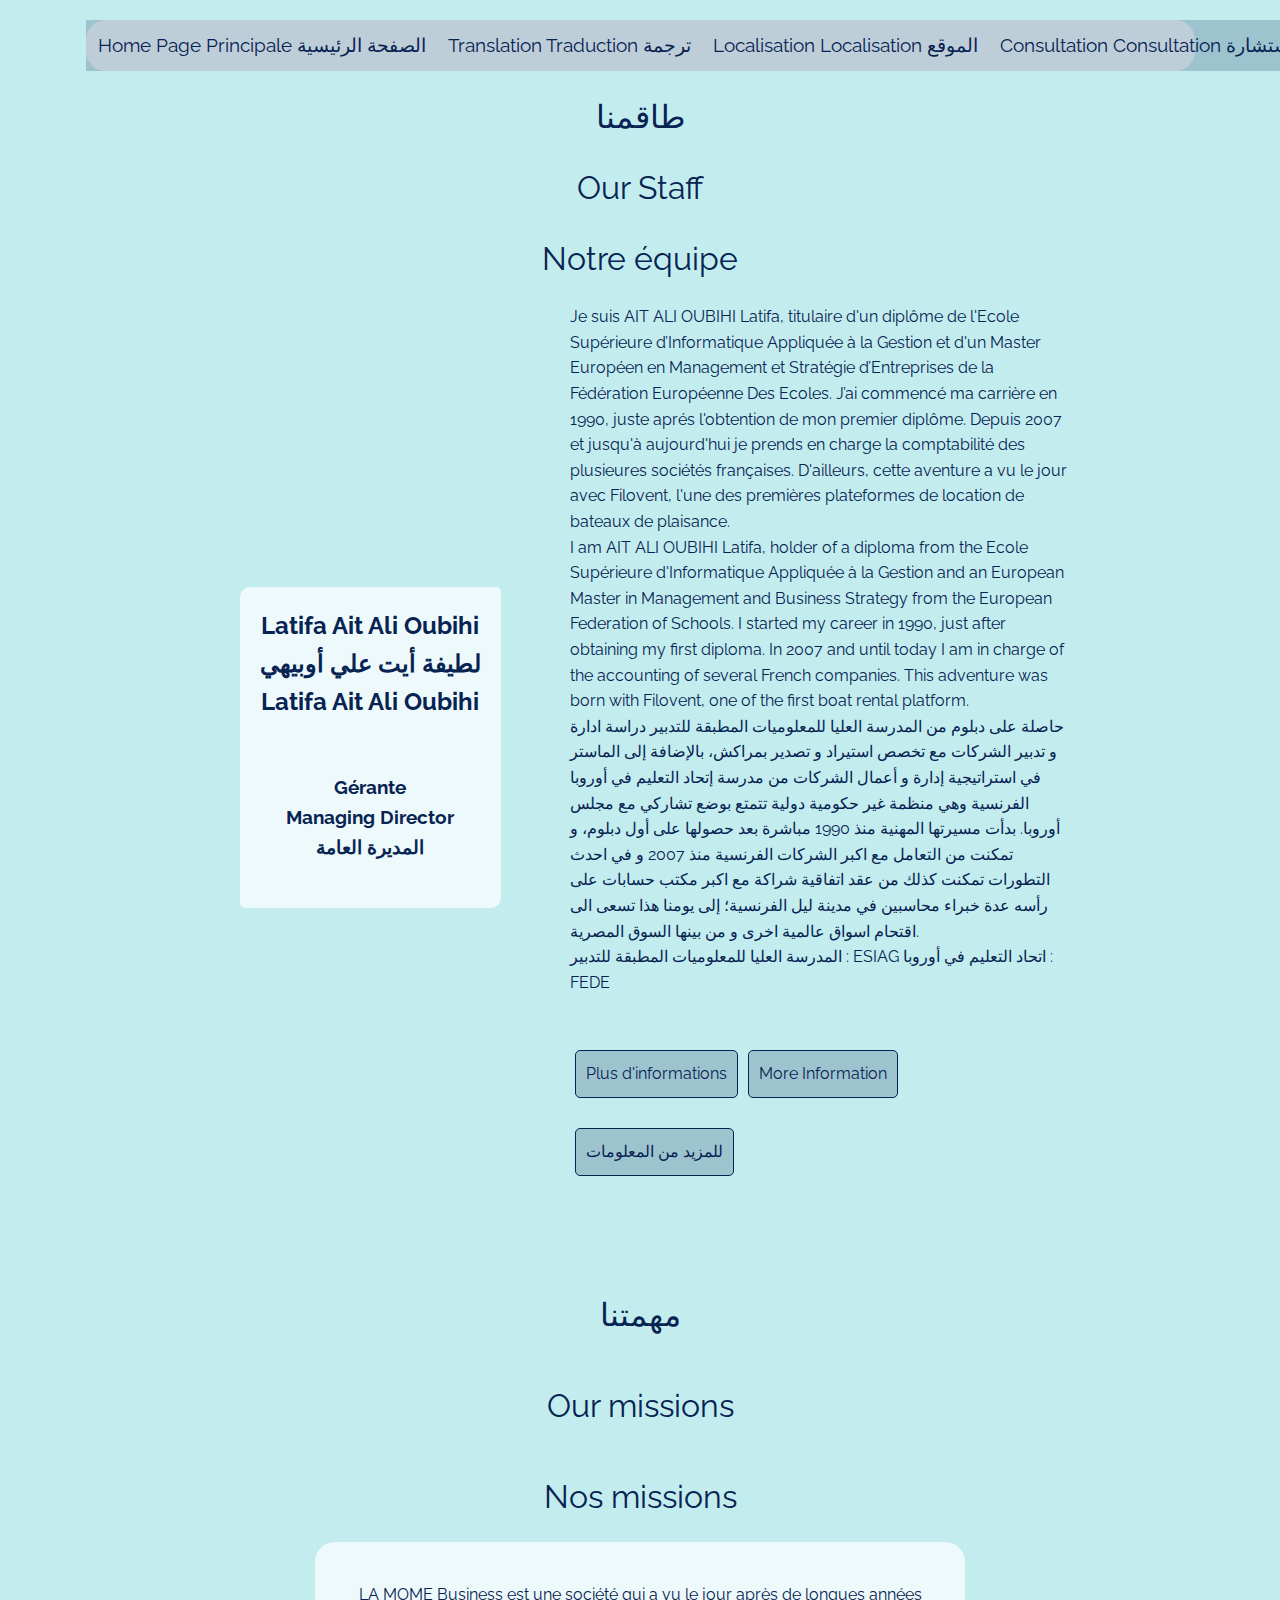
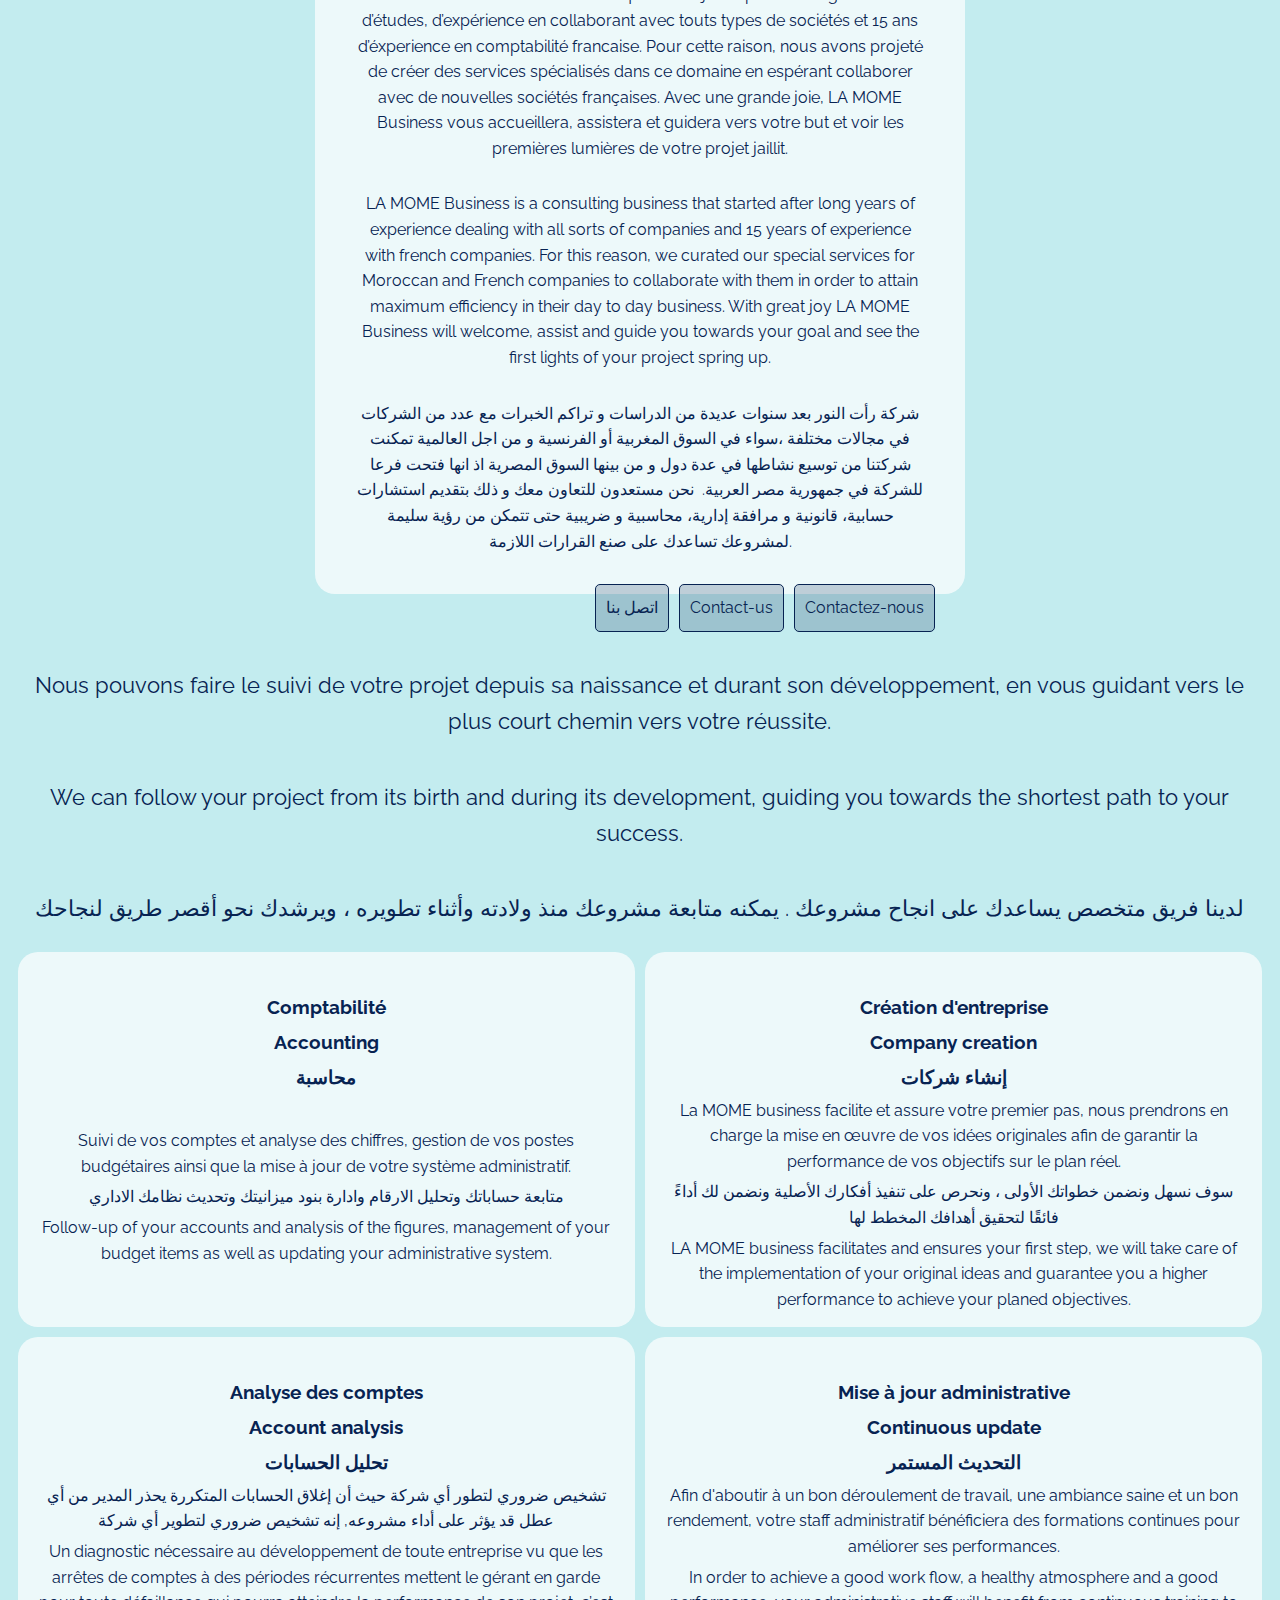
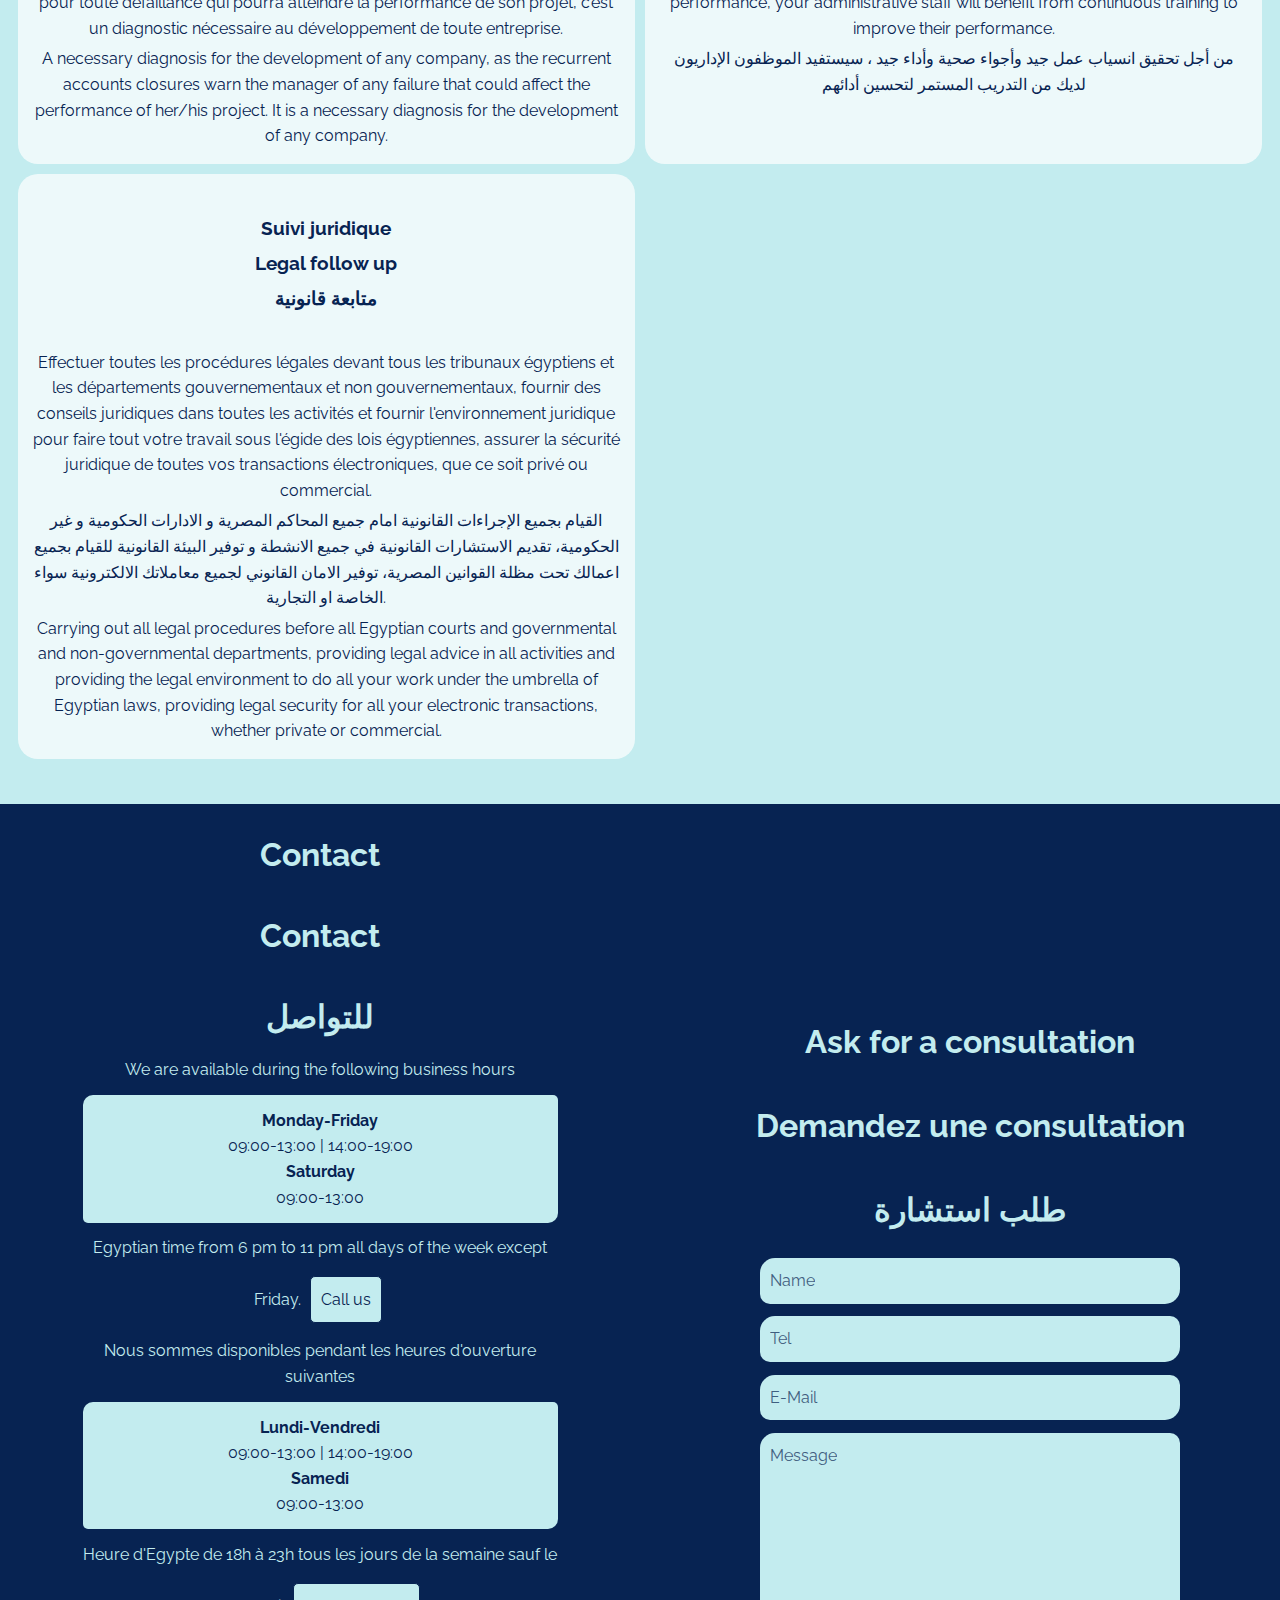
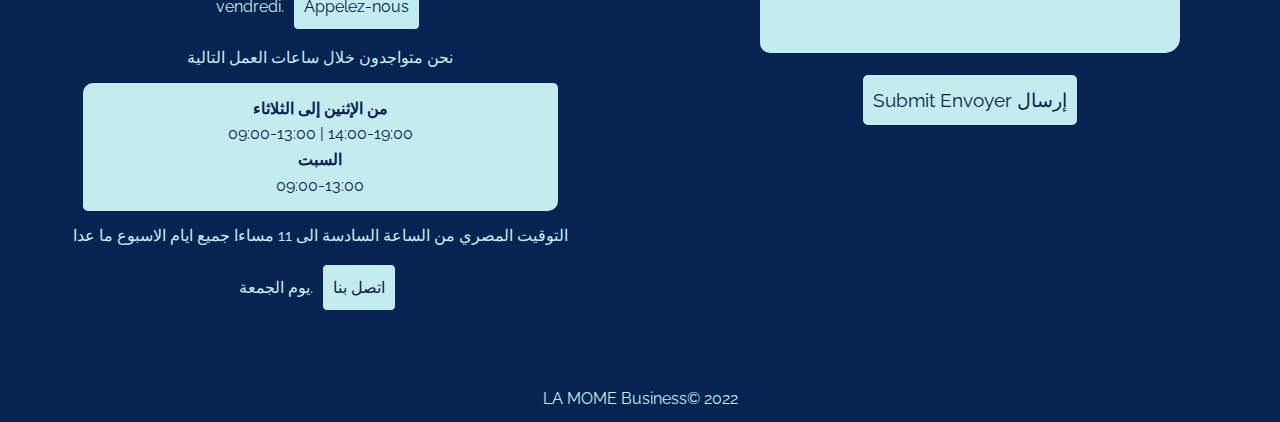
==== about.html @ 8762bce3 "Change about section for arabic content" ====
<!DOCTYPE html>
<html lang="fr">
<head>
	<meta charset="UTF-8">
	<meta name="viewport" content="width=device-width, initial-scale=1.0">
  	<meta name="description" content="Website of an entreprise et Comptabilité France er Maroc">
  	<meta name="keywords" content="Comptabilté, création, entreprise, administrative, AIT ALI OUBIHI Latifa, 
				       Création de société, Changement des statuts, Dissolution et Liquidation, Comptabilité Maroc, 
				       Comptabilité France, Fudiciére Marrakech, La Mome Business, La Mome business Marrakech, 
				       Business Marrakech, Fudiciere marrakech, Comptabilité Marrakech, Comptabilité Marocaine, 
				       Comptabilité Maroc, Comptabilité Française, Managment, Conseil des sociétés marocaines, 
				       Conseil des société française, administratif, comptabilité, création sociéte, Fisc Marocain, 
				       Fisc français, Fiscalité, Conseil de fisc, bookkeeping">
  	<meta name="author" content="Mohamed Ghazal">
	<meta name="robots" content="index, follow"/>
	<link rel="stylesheet" href="./styles/stylesheet.css">
	<link rel="stylesheet" 
	      href="https://cdnjs.cloudflare.com/ajax/libs/font-awesome/5.15.3/css/all.min.css" 
	      integrity="sha512-iBBXm8fW90+nuLcSKlbmrPcLa0OT92xO1BIsZ+ywDWZCvqsWgccV3gFoRBv0z+8dLJgyAHIhR35VZc2oM/gI1w==" 
	      crossorigin="anonymous" 
	      referrerpolicy="no-referrer" />
	<title>LA MOME Business-About us</title>
	<link rel="shortcut icon" href="./img/logo.png" />
</head>
<body onload="myFunction()" style="margin:0;">
	<header>
		<img src="./img/lamome.svg" alt="complete-logo" class="complete-logo">
		<img src="./img/hambuger.svg" alt="Menu" class="hamburger-menu">
		<div class="side-nav-panel">
			<a role="button" href="./index.html" title="Page principale" class="add-language-suffix">
				<span class="eng-content">
					<i class="fa fa-home"></i>
					Home
				</span>
				<span class="fr-content">
					<i class="fa fa-home"></i>
					Page Principale
				</span>
				<span class="ar-content">
					الصفحة الرئيسية 
					<i class="fa fa-home"></i>
				</span>
			</a>
			<a href="#form" title="Consultation">
				<span class="eng-content">
					<i class="fas fa-id-card"></i>
					Consultation
				</span>
				<span class="fr-content">
					<i class="fas fa-id-card"></i>
					Consultation
				</span>
				<span class="ar-content">
					إستشارة
					<i class="fas fa-id-card"></i>
				</span>
			</a>
			<a href="./about.html" title="Services" class="add-language-suffix">
				<span class="eng-content">
					<i class="fab fa-buffer"></i>
					Services
				</span>
				<span class="fr-content">
					<i class="fab fa-buffer"></i>
					Services
				</span>
				<span class="ar-content">
					الخدمات 
					<i class="fab fa-buffer"></i>
				</span>
			</a>
			<a href="https://goo.gl/maps/i8dLcPkLAFuS98Vn6" title="Localisation">
				<span class="eng-content">
					<i class="fas fa-map-marked-alt"></i>
					Localisation
				</span>
				<span class="fr-content">
					<i class="fas fa-map-marked-alt"></i>
					Localisation
				</span>
				<span class="ar-content">
					الموقع 
					<i class="fas fa-map-marked-alt"></i>
				</span>
			</a>
			<div class="social-nav">
				<a href="#" class="social" title="linkedin-page"><i class="fab fa-linkedin"></i></a>
				<a href="mailto:infos@lamome.business" title="email" class="social"><i class="far fa-envelope"></i></a>
				<a class="language-link-small active" href="#fr-content" title="Français">
					<img src="./img/france.svg" alt="fr" class="language-img">
				</a>
				<a class="language-link-small" href="#eng-content" title="English">
					<img src="./img/united-kingdom.svg" alt="en" class="language-img">
				</a>
				<a class="language-link-small" href="#ar-content" title="عربية">
					<img src="./img/morocco.svg" alt="ar" class="language-img">
				</a>
			</div>
		</div>
		<div class="extensive-nav">
			<a href="./index.html" title="Page principale" class="add-language-suffix">
				<span class="eng-content">
					Home
					<i class="fa fa-home"></i>
				</span>
				<span class="fr-content">
					Page Principale
					<i class="fa fa-home"></i>
				</span>
				<span class="ar-content">
					الصفحة الرئيسية 
					<i class="fa fa-home"></i>
				</span>
			</a>
			<div class="languages-menu">
				<button class="submenu-button-languages">
				<span class="eng-content">
					Translation
				</span>
				<span class="fr-content">
					Traduction
				</span>
				<span class="ar-content">
					ترجمة
				</span>
					<i class="fa fa-caret-down"></i>
				</button>
				<div class="submenu-content-languages fade">
					<button class="language-link active" href="#fr-content" title="Français">
						Français
					</button>
					<button class="language-link" href="#eng-content" title="English">
						English
					</button>
					<button class="language-link" href="#ar-content" title="عربية">
						عربى
					</button>
				</div>
			</div>
			<a href="https://goo.gl/maps/i8dLcPkLAFuS98Vn6" title="Localisation">
				<span class="eng-content">
					Localisation
					<i class="fas fa-map-marked-alt"></i>
				</span>
				<span class="fr-content">
					Localisation
					<i class="fas fa-map-marked-alt"></i>
				</span>
				<span class="ar-content">
					الموقع 
					<i class="fas fa-map-marked-alt"></i>
				</span>
			</a>
			<a href="#form" title="Consultation">
				<span class="eng-content">
					Consultation
					<i class="fas fa-id-card"></i>
				</span>
				<span class="fr-content">
					Consultation
					<i class="fas fa-id-card"></i>
				</span>
				<span class="ar-content">
					إستشارة
					<i class="fas fa-id-card"></i>
				</span>
			</a>
			<a href="./about.html" title="Services" class="add-language-suffix">
				<span class="eng-content">
					Services
					<i class="fab fa-buffer"></i>
				</span>
				<span class="fr-content">
					Services
					<i class="fab fa-buffer"></i>
				</span>
				<span class="ar-content">
					الخدمات 
					<i class="fab fa-buffer"></i>
				</span>
			</a>
		</div>
	</header>
	<main>
		<section id="owner">
			<div class="owner-heading ar-content-block">طاقمنا</div>
			<div class="owner-heading eng-content-block">Our Staff</div>
			<div class="owner-heading fr-content-block">Notre équipe</div>
			<div class="owner">
				<div class="presentation">
					<h2 class="fr-content">Latifa Ait Ali Oubihi</h2>
					<h2 class="ar-content">لطيفة أيت علي أوبيهي</h2>
					<h2 class="eng-content">Latifa Ait Ali Oubihi</h2><br>
					<img src="./img/latifa.webp" alt="" style="width: 150px;" class="m-1"><br>
					<h3 class="fr-content">Gérante</h3>
					<h3 class="eng-content">Managing Director</h3>
					<h3 class="ar-content">المديرة العامة</h3><br>
				</div>
				<div class="presentation-text">
					<p class="fr-content">Je suis AIT ALI OUBIHI Latifa, titulaire d'un diplôme de l'Ecole Supérieure d’Informatique Appliquée à la Gestion et d'un Master Européen en Management et Stratégie d’Entreprises de la Fédération Européenne Des Ecoles. J’ai commencé ma carrière en 1990, juste aprés l'obtention de mon premier diplôme. Depuis 2007 et jusqu'à aujourd'hui je prends en charge la comptabilité des plusieures sociétés françaises. D'ailleurs, cette aventure a vu le jour avec Filovent, l'une des premières plateformes de location de bateaux de plaisance.</p>
					<p class="eng-content">I am AIT ALI OUBIHI Latifa, holder of a diploma from the Ecole Supérieure d'Informatique Appliquée à la Gestion and an European Master in Management and Business Strategy from the European Federation of Schools. I started my career in 1990, just after obtaining my first diploma. In 2007 and until today I am in charge of the accounting of several French companies. This adventure was born with Filovent, one of the first boat rental platform.</p>
					<p class="ar-content">حاصلة على دبلوم من المدرسة العليا للمعلوميات المطبقة للتدبير دراسة ادارة و تدبير الشركات مع تخصص استيراد و تصدير بمراكش،  بالإضافة إلى الماستر في استراتيجية إدارة و أعمال الشركات من مدرسة  إتحاد التعليم في  أوروبا الفرنسية وهي منظمة غير حكومية دولية تتمتع بوضع تشاركي مع مجلس أوروبا.
بدأت مسيرتها المهنية منذ 1990 مباشرة بعد حصولها على أول دبلوم، و تمكنت من التعامل مع اكبر الشركات الفرنسية منذ 2007 و في احدث التطورات تمكنت كذلك من عقد اتفاقية شراكة مع اكبر مكتب حسابات على رأسه عدة خبراء محاسبين في مدينة ليل الفرنسية؛  إلى يومنا هذا تسعى الى اقتحام اسواق عالمية اخرى و من بينها السوق المصرية.

<br>المدرسة العليا للمعلوميات المطبقة للتدبير : ESIAG	
 اتحاد التعليم في أوروبا : FEDE </p>
				</div>		
				<div class="presentation-link">
					<a class="btn-link fr-content" href="https://www.linkedin.com/in/latifa-ait-ali-4061673b/">
						Plus d'informations
					</a>
					<a class="btn-link eng-content" href="https://www.linkedin.com/in/latifa-ait-ali-4061673b/">
						More Information
					</a>
					<a class="btn-link ar-content" href="https://www.linkedin.com/in/latifa-ait-ali-4061673b/">
							للمزيد من المعلومات
					</a>
				</div>		
			</div>
		</section>
		<section class="about">
			<div class="about-heading ar-content-block">مهمتنا</div>
			<div class="about-heading eng-content-block">Our missions</div>
			<div class="about-heading fr-content-block">Nos missions</div>
			<div class="about-text">
					<p class="fr-content">LA MOME Business est une société qui a vu le jour après de longues années d’études, d’expérience en collaborant avec touts types de sociétés et 15 ans d’éxperience en comptabilité francaise. Pour cette raison, nous avons projeté de créer des services spécialisés dans ce domaine en espérant collaborer avec de nouvelles sociétés françaises. Avec une grande joie, LA MOME Business vous accueillera, assistera et guidera vers votre but et voir les premières lumières de votre projet jaillit.
					</p>
					<p class="eng-content">LA MOME Business is a consulting business that started after long years of experience dealing with all sorts of companies and 15 years of experience with french companies. For this reason, we curated our special services for Moroccan and French companies to collaborate with them in order to attain maximum efficiency in their day to day business. With great joy LA MOME Business will welcome, assist and guide you towards your goal and see the first lights of your project spring up.
					<p class="ar-content">شركة رأت النور بعد سنوات عديدة من الدراسات و تراكم الخبرات مع عدد من الشركات في مجالات مختلفة ،سواء في السوق المغربية أو الفرنسية و من اجل العالمية تمكنت شركتنا من توسيع نشاطها في عدة دول و من بينها السوق المصرية اذ انها  فتحت فرعا للشركة في جمهورية مصر العربية.
  نحن مستعدون للتعاون معك و ذلك بتقديم استشارات حسابية،  قانونية  و مرافقة إدارية،  محاسبية و ضريبية حتى تتمكن من رؤية سليمة لمشروعك تساعدك على صنع القرارات اللازمة.</p>
					<a class="fr-content" href="mailto:infos@lamome.business" class="btn">Contactez-nous</a>
					<a class="eng-content" href="mailto:infos@lamome.business" class="btn">Contact-us</a>
					<a class="ar-content" href="mailto:infos@lamome.business" class="btn">اتصل بنا</a>
			</div><br>
		</section>
		<section class="services" id="services">
			<div class="services-heading fr-content-block">Nous pouvons faire le suivi de votre projet depuis sa naissance et durant son développement, en vous guidant vers le plus court chemin vers votre réussite.</div>
			<div class="services-heading eng-content-block">We can follow your project from its birth and during its development, guiding you towards the shortest path to your success.</div>
			<div class="services-heading ar-content-block">لدينا فريق متخصص يساعدك على انجاح  مشروعك . يمكنه متابعة مشروعك منذ ولادته وأثناء تطويره ، ويرشدك نحو أقصر طريق لنجاحك</div>
			<div class="services-elements">
				<div class="service-element">
				<i class="fas fa-book fa-4x"></i><br>
				<h3 class="fr-content">Comptabilité</h3>
				<h3 class="eng-content">Accounting</h3>
				<h3 class="ar-content">محاسبة</h3><br>
				<div class="fr-content"> Suivi de vos comptes et analyse des chiffres, gestion de vos postes budgétaires ainsi que la mise à jour de votre système administratif.</div>
				<div class="ar-content">متابعة حساباتك وتحليل الارقام وادارة بنود ميزانيتك وتحديث نظامك الاداري</div>
				<div class="eng-content"> Follow-up of your accounts and analysis of the figures, management of your budget items as well as updating your administrative system.</div>
			</div>
			<div class="service-element">
				<i class="fas fa-euro-sign fa-4x"></i><br>
				<h3 class="fr-content">Création d'entreprise</h3>
				<h3 class="eng-content">Company creation</h3>
				<h3 class="ar-content">إنشاء شركات</h3>
				<div class="fr-content">La MOME business facilite et assure votre premier pas, nous prendrons en charge la mise en œuvre de vos idées originales afin de garantir la performance de vos objectifs sur le plan réel.</div>
				<div class="ar-content">سوف نسهل ونضمن خطواتك الأولى ، ونحرص على تنفيذ أفكارك الأصلية ونضمن لك أداءً فائقًا لتحقيق أهدافك المخطط لها</div>
				<div class="eng-content">LA MOME business facilitates and ensures your first step, we will take care of the implementation of your original ideas and guarantee you a higher performance to achieve your planed objectives.</div>
			</div>
			<div class="service-element">
				<i class="fas fa-chart-pie fa-4x"></i><br>
				<h3 class="fr-content">Analyse des comptes</h3>
				<h3 class="eng-content">Account analysis</h3>
				<h3 class="ar-content">تحليل الحسابات</h3>
				<div class="ar-content">تشخيص ضروري لتطور أي شركة حيث أن إغلاق الحسابات المتكررة يحذر المدير من أي عطل قد يؤثر على أداء مشروعه, إنه تشخيص ضروري لتطوير أي شركة</div>
				<div class="fr-content">Un diagnostic nécessaire au développement de toute entreprise vu que les arrêtes de comptes à des périodes récurrentes mettent le gérant en garde pour toute défaillance qui pourra atteindre la performance de son projet, c’est un diagnostic nécessaire au développement de toute entreprise.</div>
				<div class="eng-content">A necessary diagnosis for the development of any company, as the recurrent accounts closures warn the manager of any failure that could affect the performance of her/his project. It is a necessary diagnosis for the development of any company.</div>
			</div>
			<div class="service-element">
				<i class="fas fa-users-cog fa-4x"></i><br>
				<h3 class="fr-content">Mise à jour administrative</h3>
				<h3 class="eng-content">Continuous update</h3>
				<h3 class="ar-content">التحديث المستمر</h3>
				<div class="fr-content">Afin d'aboutir à un bon déroulement de travail, une ambiance saine et un bon rendement, votre staff administratif bénéficiera des formations continues pour améliorer ses performances.</div>
				<div class="eng-content">In order to achieve a good work flow, a healthy atmosphere and a good performance, your administrative staff will benefit from continuous training to improve their performance.</div>
				<div class="ar-content">من أجل تحقيق انسياب عمل جيد وأجواء صحية وأداء جيد ، سيستفيد الموظفون الإداريون لديك من التدريب المستمر لتحسين أدائهم</div>
			</div>
				<div class="service-element">
				<i class="fas fa-balance-scale fa-4x"></i><br>
				<h3 class="fr-content">Suivi juridique</h3>
				<h3 class="eng-content">Legal follow up</h3>
				<h3 class="ar-content">متابعة قانونية</h3><br>
				<div class="fr-content">Effectuer toutes les procédures légales devant tous les tribunaux égyptiens et les départements gouvernementaux et non gouvernementaux, fournir des conseils juridiques dans toutes les activités et fournir l'environnement juridique pour faire tout votre travail sous l'égide des lois égyptiennes, assurer la sécurité juridique de toutes vos transactions électroniques, que ce soit privé ou commercial.</div>
				<div class="ar-content">القيام بجميع الإجراءات القانونية امام جميع المحاكم المصرية و الادارات الحكومية و غير الحكومية، تقديم الاستشارات القانونية في جميع الانشطة و توفير البيئة القانونية للقيام بجميع اعمالك تحت مظلة القوانين المصرية، توفير الامان القانوني لجميع معاملاتك الالكترونية سواء الخاصة او التجارية.</div>
				<div class="eng-content">Carrying out all legal procedures before all Egyptian courts and governmental and non-governmental departments, providing legal advice in all activities and providing the legal environment to do all your work under the umbrella of Egyptian laws, providing legal security for all your electronic transactions, whether private or commercial.</div>
		</section>
	</main>
	<footer>
			<div class="consultation" id="form">
					<h2 class="fr-content">Contact</h2>
					<h2 class="eng-content">Contact</h2>
					<h2 class="ar-content">للتواصل</h2>
					<div class="infos eng-content">
						We are available during the following business hours
						<ul>
								<li> <b>Monday-Friday</b> </li>
								<li> 09:00-13:00 | 14:00-19:00 </li>
								<li> <b>Saturday</b> </li>
								<li> 09:00-13:00 </li>
						</ul>
						Egyptian time from 6 pm to 11 pm all days of the week except Friday.
						<a href="tel:+212662401636">Call us</a>
					</div>
					<div class="infos fr-content">
						Nous sommes disponibles pendant les heures d'ouverture suivantes
						<ul>
								<li> <b>Lundi-Vendredi</b> </li>
								<li> 09:00-13:00 | 14:00-19:00 </li>
								<li> <b>Samedi</b> </li>
								<li> 09:00-13:00 </li>
						</ul>
						Heure d'Egypte de 18h à 23h tous les jours de la semaine sauf le vendredi.	
						<a href="tel:+212662401636">Appelez-nous</a>
					</div>
					<div class="infos ar-content">
						نحن متواجدون خلال ساعات العمل التالية
						<ul>
								<li> <b>من الإثنين إلى الثلاثاء</b> </li>
								<li> 09:00-13:00 | 14:00-19:00 </li>
								<li> <b>السبت</b> </li>
								<li> 09:00-13:00 </li>
						</ul>
						التوقيت المصري من الساعة السادسة الى 11 مساءا جميع ايام الاسبوع ما عدا يوم الجمعة.
						<a href="tel:+212662401636">اتصل بنا</a>
					</div>
			</div>
			<div class="form">
				<h2 class="eng-content">Ask for a consultation</h2>
				<h2 class="fr-content">Demandez une consultation</h2>
				<h2 class="ar-content">طلب استشارة</h2>
				<form class="contact" name="contact" method="post" netlify-honeypot="bot-field" netlify>
					<input type="text" name="name" placeholder="Name" required>
					<input type="tel" name="tel" placeholder="Tel" required>
					<input type="email" name="email" placeholder="E-Mail" required>
					<textarea name="message" id="message" placeholder="Message" ></textarea>
					<input name="bot-field" style="display:none"/>
					<!-- <div class="recaptcha" data-netlify-recaptcha="true"></div> -->
					<!-- <style> .recaptcha{ margin: auto; float: center; } </style> -->
					<button type="submit" class="btn-link">
						<span class="eng-content">Submit</span>
						<span class="fr-content">Envoyer</span>
						<span class="ar-content">إرسال</span>
					</button>
				</form>
			</div>
			<div class="copyright">
				<div class="f-social" style="text-align: center">
				<a href="mailto:infos@lamome.business" class="footer-social"><i class="far fa-envelope"></i></a>
				<a href="#" class="footer-social"><i class="fab fa-linkedin"></i></a>
				<a href="#" class="footer-social"><i class="fab fa-facebook"></i></a>
				<a href="#" class="footer-social"><i class="fab fa-instagram"></i></a>
				<a href="#" class="footer-social"><i class="fab fa-twitter"></i></a><br>
				</div>
				LA MOME Business&copy 2022
			</div>
	</footer>
	<script type="text/javascript" src="js/app.js"></script>
</body>
---- styles/stylesheet.css ----
@import url('https://fonts.googleapis.com/css2?family=Raleway:ital,wght@0,200;0,400;1,200;1,400&display=swap');
@font-face { font-display: swap; }
:root {
	--primary-color: #072352;
	--secondary-color: #C3ECEF;
	--light-color: rgba(255, 255, 255, .7);
	--a-background-color: rgba(7, 35, 82, .2);
	--a-background-color-focus: rgba(7, 35, 82, .3);
	--box-shadow-color: rgba( 31, 38, 135, 0.3 );
}

* {
	box-sizing: content-box;
	padding: 0;
	margin: 0;
}

html, body {
	overflow-x: hidden;
	font-family: 'Raleway', sans-serif;
	line-height: 1.6;
	position: relative;
	background-color: var(--secondary-color);
	color: var(--primary-color);
}
ul { list-style-type: none; }
a, button {
	text-decoration: none;
	color: var(--primary-color); 
	font-size: 1.2rem;
	display: inline-block;
	padding: 10px;
	margin: 15px 5px;
	cursor: pointer;
	border: var(--primary-color) 1px solid;
	border-radius: 5px;
	background-color: var(--a-background-color);
	transition: all .5s ease-in-out;
	font: inherit;
}

/* Loader */
#loader-container {
	position: relative;
	height: 100vh;
	width: 100%;
	animation-name: push;
  animation-duration: .9s;
	animation-timing-function: ease-in;
}
#img-container {
	display: block;
	margin: auto;
	width: fit-content;
	position: absolute;
  z-index: 1;
	background-color: var(--light-color);
	padding: 20px;
  border-radius: 50%;
	left: 50%;
	top: 50%;
	transform: translate(-50%,-50%);
}
@keyframes push { 
  from{ 
		left:-150px; 
		opacity: 0.3; 
	} 
  to{ 
		left:0; 
		opacity: 1; 
	}
}
/* Add animation to "page content" */
.show-after-load {
  position: relative;
	animation-name: pull;
  animation-duration: 1.5s;
	animation-timing-function: ease-in;
}
#content { display: none; }
@keyframes pull { 
  from{ 
		bottom:-100px; 
		opacity:0; 
	} 
  to{ 
		bottom:0; 
		opacity:1; 
	}
}

/* Header */
header {
	padding: 1%;
	background-color: var(--light-color);
	margin: auto;
	border-radius: 20px;
	display: grid;
	grid-template-columns: 80% 15%;
	align-items: center;
	gap: 10px 5%;
	width: 98%;
}
.complete-logo {
	width: min(300px, 100%);
}
.hamburger-menu {
	width: min(60px, 100%);
	justify-self: end;
	cursor: pointer;
}
.extensive-nav {
	display: none;
}
.side-nav-panel {
	grid-column: 1 / 3;
	align-items: center;
	grid-template-columns: 1fr;
	margin: 20px;
	width: min(80%, 250px);
	display: none;
}
.social-nav {
	display: flex;
	align-items: space-between;
	justify-content: space-between;
}
.language-link-small {
	padding: 0;
	margin: 0;
	border: 0;
	background-color: white;
	display: block;
}
.social {
	padding: 0;
	margin: 0;
	background: none;
	font-size: 30px;
	border: 0
}
.language-img {
	width: 30px;
	padding: 0;
	margin: 0;
	border-radius: 40%;
}

/* Languages */
aside {
	bachground-color: var(--secondary-color);
	position: fixed;
	display: flex;
	flex-direction: column;
	top: 75%;
	right: max(2px,.5%);
	width: max(40px, 5%);
	z-index: 2;
	display: none;
}
aside a {
	height: auto;
	padding: max(2px, .5%);
	margin: max(2px, .5%);
	background-color: var(--primary-color);
}
aside a:hover {
	border-radius: 40%;
	background-color: var(--primary-color);
}
aside img {
	padding: 0;
	margin: 0;
	width: 100%;
	border-radius: 40%;
}	

/* Showcase */
.showcase {
	position: relative;
	width: 100%;
	border-radius: 40px;
	margin: auto;
	z-index: 1;
}
.showcase-background {
	z-index: -1;
}
.showcase img {
	width: max(100%, 500px);
}
.showcase-text h1 {
	font-size: clamp(1.2rem, -0.875rem + 6vw, 4rem); 
}
.showcase-text {
	font-size: clamp(1rem, -0.875rem + 6vw, 3rem); 
	background-color: var(--light-color);
	width: max-content;
	padding: 5%;
	border-radius: 20%;
	position: absolute;
	top: 12.5%;
	left: 15%;
	z-index: 1;
}
.controls {
	width: min(1400px, 100%);
	font-size: clamp(1.2rem, -0.875rem + 6vw, 3rem); 
	top: 45%;
	position: absolute;
	display: flex;
	justify-content: space-between;
}
.prev, .next {
	font-size: clamp(1.2rem, -0.875rem + 6vw, 3rem); 
	cursor: pointer;
	width: auto;
	padding: 5px;
	border-radius: 50%;
	background-color: var(--primary-color);
	color: var(--secondary-color);
	font-weight: bold;
	transition: 0.6s ease;
	border-radius: 5px 5px;
	user-select: none;
}
.dots {
	background-color: var(--light-color);
	border-radius: 10px;
	padding: 10px;
	position: absolute;
	display: flex;
	width: fit-content;
	left: min(50%, 700px);
	transform: translateX(50%);
	top: min(100%, 900px);
}
.dot {
	cursor: pointer;
	height: clamp(1rem, -0.875rem + 6vw, 2rem);
	width:	clamp(1rem, -0.875rem + 6vw, 2rem);
	margin: 0 2px;
	border-radius: 50%;
	background-color: rgba(7, 35, 82, .3);	
	display: inline-block;
	transition: background-color 0.6s ease;
}
.active, .dot:hover {
	background-color: #072352;
}

/* Login-section */
.login {
	position: relative;
}
.login-form {
	width: fit-content;
	position: absolute;
	background-color: var(--primary-color);
	color: var(--secondary-color);
}

/* About-section */
.about-heading {
	margin: auto;
	text-align: center;
	font-size: 2rem;
	padding: 20px;
}
.about {
	align-items: center;
	display: block;
	padding: 8px;
	margin: auto;
	grid-template-columns: 1fr;
	margin-top: 20px;
	margin-bottom: 20px;
	gap: 15px;
}
.about-text {
	margin: auto;
	background-color: var(--light-color);
	padding: 2%;
	border-radius: 20px;
	text-align: center;
	width: min(96%, 600px);
}
.about-text a {
	float: right;
}
.about-text p {
	padding: 15px;
}
.about-text .btn {
	border-bottom: 2px #072352 solid; 
}
.about-img {
	display: none;
}

/* Activities */
.activities-header {
	text-align: center;
	margin-top: 40px;
	padding: 2rem;
	font-size: clamp(1rem, -0.875rem + 6vw, 2rem); 
}
.activities-elements {
	display: grid;
	grid-template-columns: 1fr;
	width: min(1100px, 100%);
	margin: auto;
	margin-bottom: 40px;
}	
.activities-element {
	padding: 20px;
	margin: 2%;
	background-color: var(--light-color);
	text-align: center;
	align-items: center;
	border: 1px solid rgba( 255, 255, 255, 0.2 );
	border-radius: 10px 5px;
}
.activities-element > * {
	padding: 10px;
}	

/* Services */
.services {
	display: block;
	margin-bottom: 40px;
}
.services-heading {
	text-align: center;
	padding: 20px;
	font-size: 1.4rem;
}
.services-elements {
	display: grid;
	grid-template-columns: 1fr; 
	margin: auto;
}	
.service-element {
	text-align: center;
	align-items: center;
	background-color: var(--light-color);
	padding: 10px;
	margin: 5px;
	border-radius: 20px;
}
.service-element > * {
	margin: 5px;
}	

/* owner */
#owner .owner-heading {
	margin: auto;
	text-align: center;
	font-size: 2rem;
	padding-top: 20px;
}
.owner {
	width: min(900px, 100%);
	justify-content: center;
	align-items: center;
	position: relative;
	margin-top: 40px;
}
.owner {
	display: grid;
	align-self: center;
	justify-content: center;
	align-items: center;
}
.owner .presentation {
	width: fit-content;
	padding: max(5%, 20px);
	margin: auto;
	align-items: center;
	background-color: var(--light-color);
	border-radius: 10px;
	text-align: center;
}
.owner .presentation img {
	border-radius: 10px 5px;
}
.owner .presentation-text {
	margin: 10px;
	padding: 10px;
}
.owner .presentation-link  {
	padding: 20px;
}
.owner .presentation-link a {
	float: left;
}

/* Collaborateurs */
.collaborators {
	width: min(900px, 100%);
	justify-content: center;
	align-items: center;
	position: relative;
}
.collaborators-header {
	text-align: center;
	padding: 20px 0;
	font-size: clamp(1rem, -0.875rem + 6vw, 2rem); 
}
.collaborator {
	display: grid;
	align-self: center;
	justify-content: center;
	align-items: center;
}
.collaborator .presentation {
	width: fit-content;
	padding: max(5%, 20px);
	margin: auto;
	align-items: center;
	background-color: var(--light-color);
	border-radius: 10px;
	text-align: center;
}
.collaborator .presentation img {
	border-radius: 10px 5px;
}
.collaborator .presentation-text {
	margin: 10px;
	padding: 10px;
}
.collaborator .presentation-link  {
	align-items: left;
	padding: 20px;
}
.collaborator .presentation-link a {
	float: left;
}
.collaborators .controls {
	position: absolute;
	width: 100%;
	top: 40%;
	display: flex;
	justify-content: space-between;
}
.collaborators .prev,.collaborators .next {
	cursor: pointer;
	width: auto;
	color: var(--light-color);
	font-weight: bold;
	font-size: clamp(1.2rem, -0.875rem + 6vw, 3rem); 
	transition: 0.6s ease;
	border-radius: 5px 5px;
	user-select: none;
	background-color: var(--primary-color);
	color: var(--secondary-color);
}
.prev:hover, .next:hover {
	color: var(--primary-color);
	background-color: var(--secondary-color);
	border-color: var(--secondary-color);
}
.fade {
	-webkit-animation-name: fade;
	-webkit-animation-duration: 2s;
	animation-name: fade;
	animation-duration: 2s;
}
@-webkit-keyframes fade {
	from {opacity: .4} 
	to {opacity: 1}
}
@keyframes fade {
	from {opacity: .4} 
	to {opacity: 1}
}
@-webkit-keyframes fade-out {
	from {opacity: 1} 
	to {opacity: .8}
}
@keyframes fade-out {
	from {opacity: 1} 
	to {opacity: .8}
}

/* footer */
footer {
	background: var(--primary-color);
	color: var(--secondary-color);
	display: flex;
	flex-direction: column;
	align-items: center;
}
.consultation {
	padding: min(2%, 10px);
	display: flex;
	flex-direction: column;
	align-items: center;
	text-align: center;
	justify-content: center;
	justify-self: center;
}
.consultation h2 {
	font-size: clamp(1.4rem, -0.875rem + 6vw, 2rem); 
	padding: min(2%, 10px);
	margin: min(1%, 10px);
}
.infos {
	font-size: clamp(1rem, -0.875rem + 2vw, 1.4rem); 
}
.infos a {
	background-color: var(--secondary-color);
}
.infos a:hover { 
	border-radius: 25px 10px;
}
.infos ul {
	background-color: var(--secondary-color);
	color: var(--primary-color);
	border-radius: 10px 5px;
	margin: min(2.5%, 15px);
	padding: min(2.5%, 15px);
	align-items: center;
	float: center;
}
.contact {
	width: 100%;
	display: flex;
	flex-direction: column;
	align-items: center;
	text-align: center;
}
.contact > * {
	width: min(80%, 400px);
}
.form {
	display: flex;
	flex-direction: column;
	align-items: center;
	padding: min(2.5%, 10px);
	width: 100%;
}
.form h2 { 
	font-size: clamp(1.2rem, -0.875rem + 6vw, 2rem); 
	padding: min(2%, 10px); 
	margin: min(1%, 10px); 
}
.form input[type=text], .form input[type=email], .form input[type=tel] {
	color: var(--primary-color);
	background-color: var(--secondary-color);
  border: 0;
	border-radius: 15px 10px;
	padding: min(2%, 10px);
	margin: min(1%, 10px);
	font-size: clamp(1rem, -0.875rem + 2vw, 1.2rem);
}
.form textarea {
	color: var(--primary-color);
	background-color: var(--secondary-color);
  border: 0;
	resize: none;
	height: 200px;
	border-radius: 15px 10px;
	padding: min(2%, 10px);
	margin: min(1%, 10px);
	font-size: clamp(1rem, -0.875rem + 2vw, 1.2rem);
}	
textarea, input {
	font: inherit;
}
textarea::placeholder , input::placeholder {
	color: var(--primary-color);
	opacity: .7;
}
input:focus, textarea:focus, input:hover, textarea:hover { 
	outline: none; 
}
.form .btn-link { 
	width: fit-content;
	font: inherit;
	font-size: 1.2rem;
  display: inline-block;
  padding: 10px;
  margin: 15px 5px;
	cursor: pointer;
	border: 0;
  border-radius: 5px;
	transition: all .5s ease-in-out;
	background-color: var(--secondary-color);
	color: var(--primary-color);
}
.form .btn-link:hover, .form.btn-link:focus { 
	border-radius: 25px 10px;
}
.copyright {
	padding: 10px;
}
.footer-social {
	color: var(--secondary-color);
	padding: 0;
}
.footer-social:hover {
	transform: scale(2);
	transition: .5s ease-in-out;
}
@media(min-width: 450px) {
	.activities-elements {
		grid-template-columns: repeat(2, 1fr);
	}
}
@media(min-width: 750px) {
	.services {
		width: min(98%, 1300px);
		display: block;
		margin: auto;
		margin-bottom: 40px;
	}
	.services-elements {
		grid-template-columns: repeat(2, 1fr);
	}
	.collaborators {
		margin: auto;
	}
	.collaborator {
		padding: 20px 10%;
		margin: auto;
		display: grid;
		grid-template-columns: 4fr 6fr;
		grid-template-rows: 1fr min-content;
		grid-template-areas: "one two" "one three";
		margin-bottom: 50px;
	}
	.collaborator .presentation {
		grid-area: one;
		text-align: center;
		align-items: center;
		border-radius: 10px 5px;
		padding: 20px;
	}
	.collaborator .presentation-text {
		grid-area: two;
	}
	.collaborator .presentation-link  {
		grid-area: three;
		align-items: left;
		margin-left: auto;
	}
	.collaborators {
		margin: auto;
	}
	.owner {
		margin: auto;
		display: grid;
		grid-template-columns: 4fr 6fr;
		grid-template-rows: 1fr min-content;
		grid-template-areas: "one two" "one three";
		margin-bottom: 50px;
		align-items: center;
	}
	.owner .presentation {
		grid-area: one;
		text-align: center;
		align-items: center;
		border-radius: 10px 5px;
		padding: 20px;
	}
	.owner .presentation-text {
		grid-area: two;
	}
	.owner .presentation-link  {
		grid-area: three;
		align-items: left;
		margin-left: auto;
	}
	.activities-elements {
		grid-template-columns: 1fr 1fr 1fr;
	}
	.activities-element:last-child {
		grid-row: 4/4;
		grid-column: 2/3;
	}
}
@media(min-width: 1000px) {
	footer {
		margin: auto;
		display: grid;
		grid-template-columns: repeat(2, 1fr);
		justify-content: end;
	}
	.consultation {
		width: 500px;
	}
	.form {
		margin: auto;
		justify-self: end;
	}	
	.copyright {
		text-align: center;
		grid-column: 1/3;
	}
}
@media(min-width: 1150px) {
	.hamburger-menu {
		display: none;
	}
	header {
		grid-template-columns: repeat(2, max-content);
		grid-template-areas: "one two";	
		padding: 0;
		margin: auto;
		margin-top: 20px;
		width: 1109px;
	}
	.languages {
		display: none;
	}
	.complete-logo {
		grid-area: two;
		align-self: start;
		justify-self: start;
		/* width: min(min-content, 300px); */
	}
	.extensive-nav {
		padding: 0;
		font-size: 1.2rem;
		grid-area: one;
		display: grid;
		grid-template-columns: repeat(5, max-content);
		width: fit-content;
	}
	.extensive-nav a, .extensive-nav button {
		background-color: var(--a-background-color);
		border-radius: 0;
		margin: 0;
		border: 0;
		border-left: 2px solid rgba(0, 0, 0, 0);
	}
	.extensive-nav a:hover, .extensive-nav button:hover {
		background-color: var(--a-background-color-focus);
		border-left: 2px solid var(--primary-color);
	}
	.submenu-content-languages {
		display: none;
	}
	.languages-menu:hover .submenu-content-languages {
		display: flex;
		animation: fade-out 10s ease-in-out;
		flex-direction: row;
		position: absolute;
		transition: .5s .5s;
	}
	.language {
		background-color: var(--a-background-color);
		margin: 0;
		border: 0;
	}
}
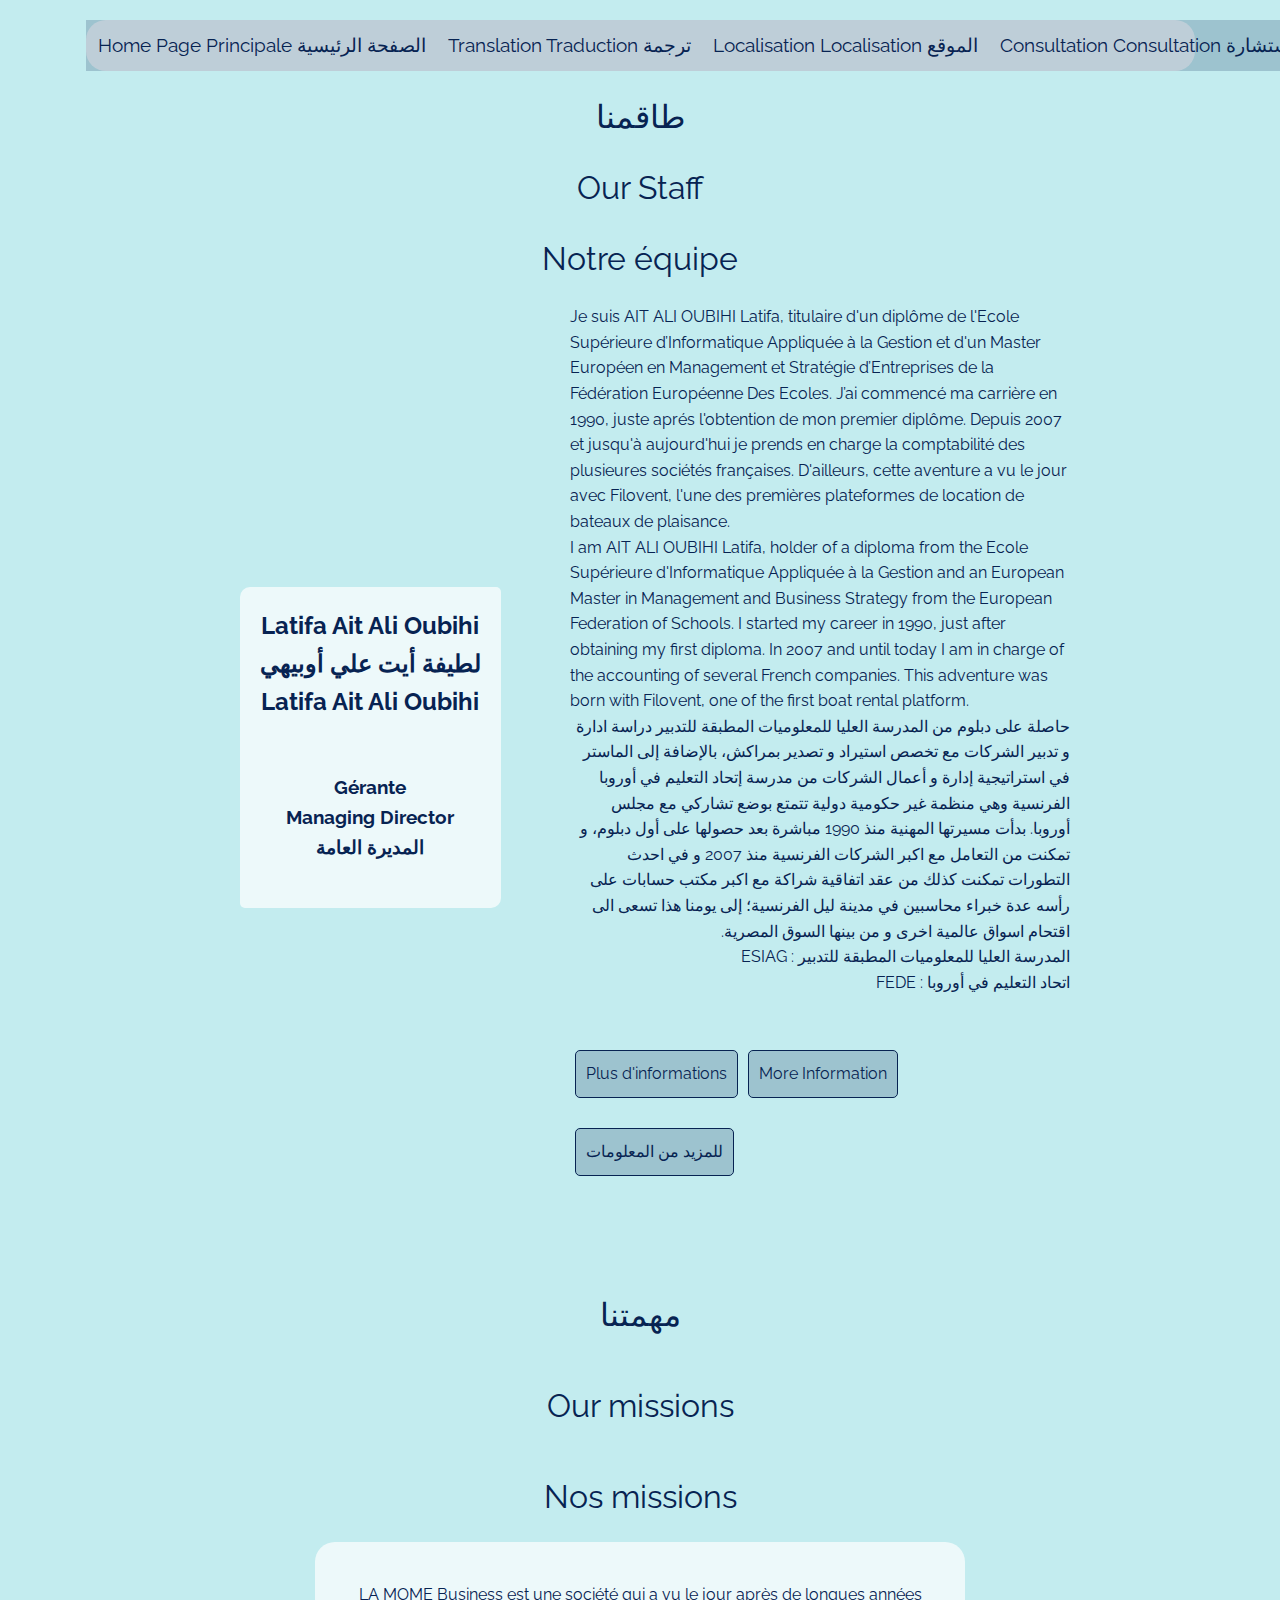
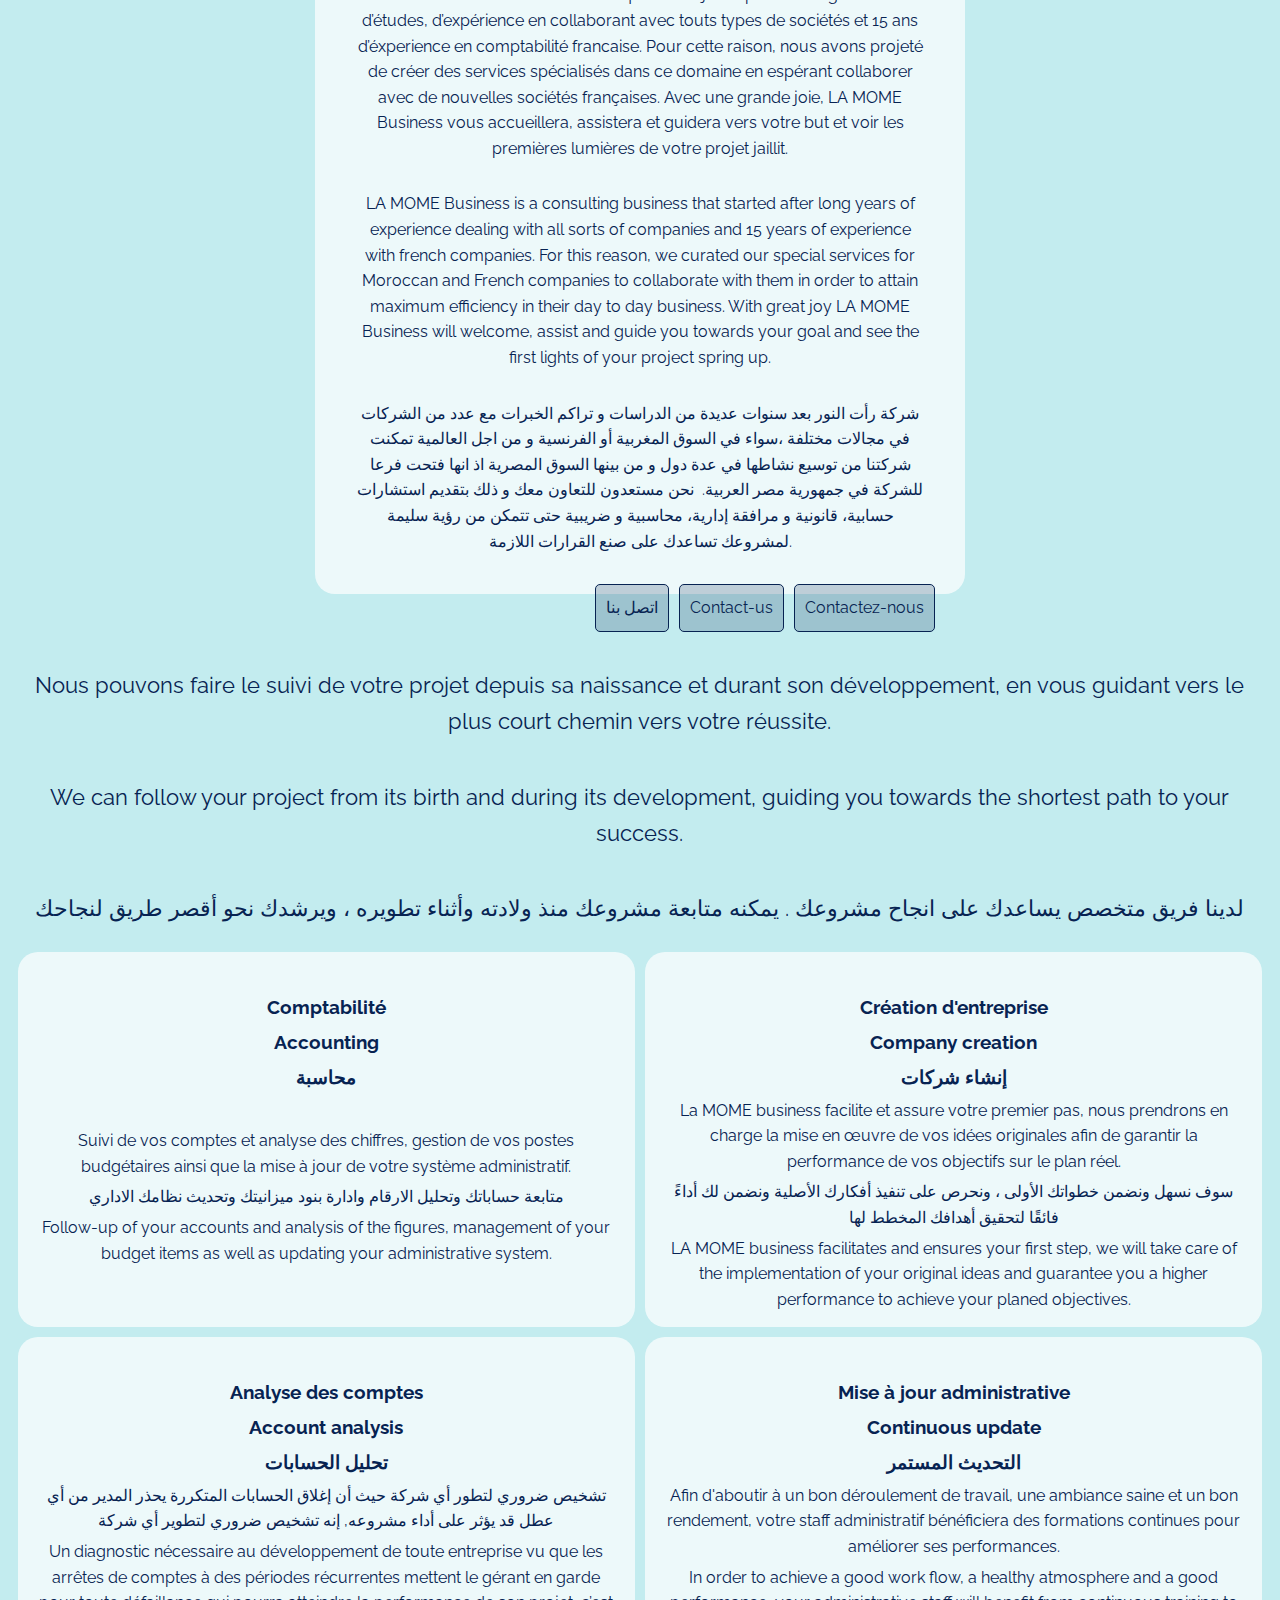
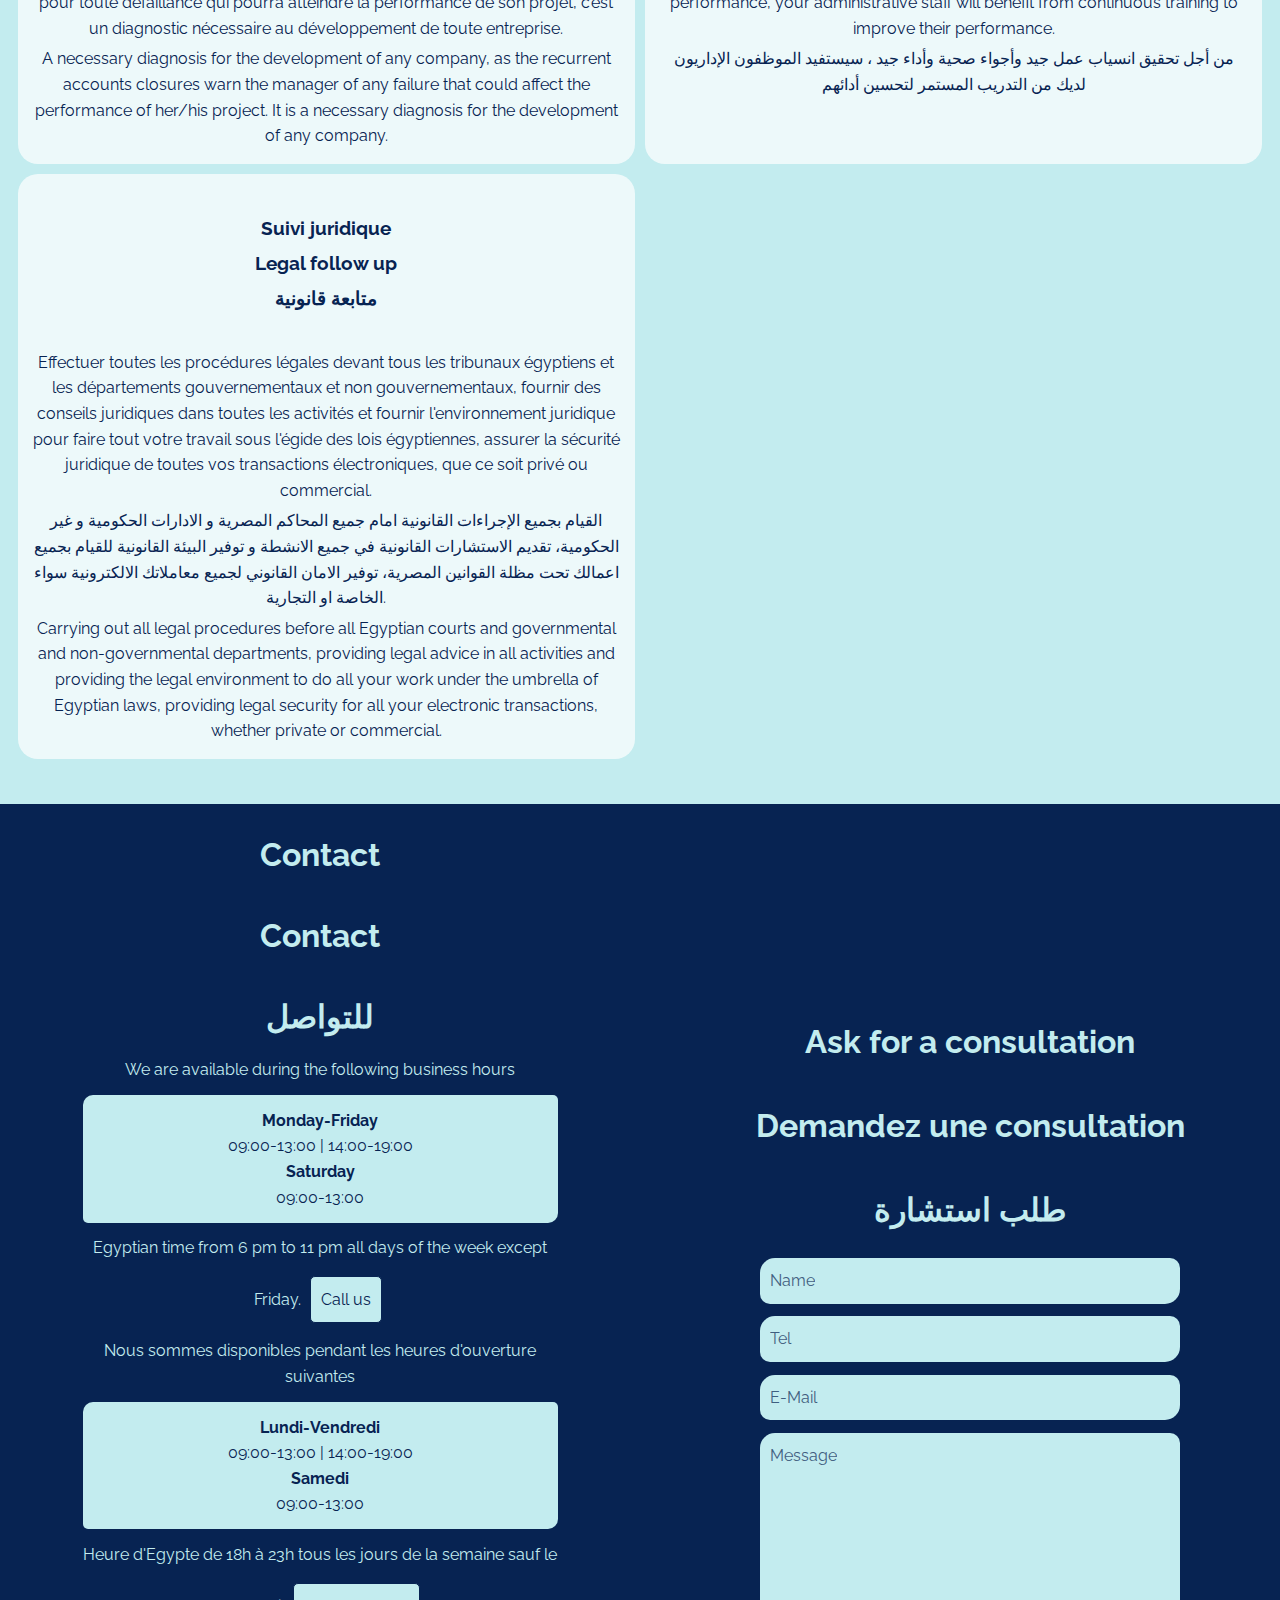
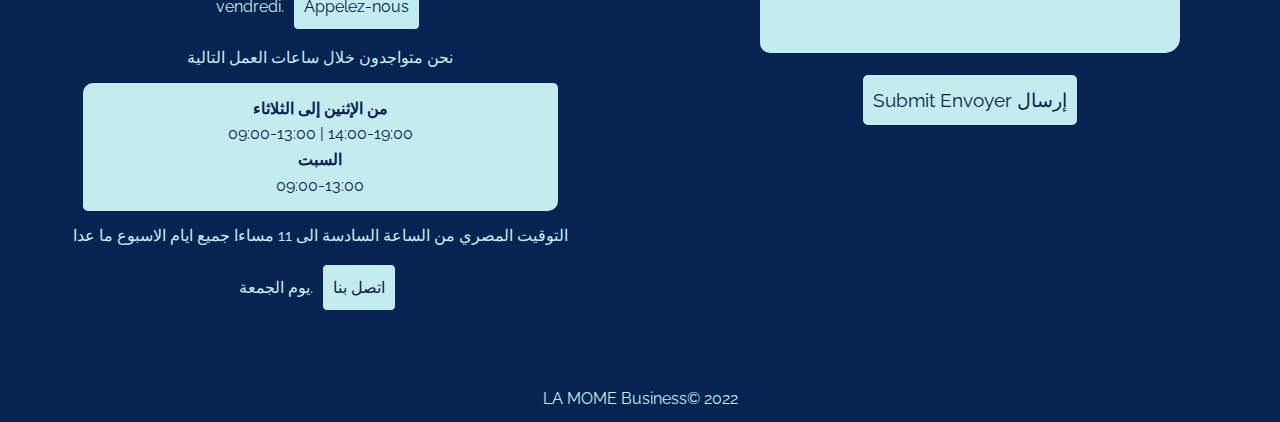
==== commit d3143192: "Change about section for arabic content" ====
--- a/about.html
+++ b/about.html
@@ -199,11 +199,11 @@
 				<div class="presentation-text">
 					<p class="fr-content">Je suis AIT ALI OUBIHI Latifa, titulaire d'un diplôme de l'Ecole Supérieure d’Informatique Appliquée à la Gestion et d'un Master Européen en Management et Stratégie d’Entreprises de la Fédération Européenne Des Ecoles. J’ai commencé ma carrière en 1990, juste aprés l'obtention de mon premier diplôme. Depuis 2007 et jusqu'à aujourd'hui je prends en charge la comptabilité des plusieures sociétés françaises. D'ailleurs, cette aventure a vu le jour avec Filovent, l'une des premières plateformes de location de bateaux de plaisance.</p>
 					<p class="eng-content">I am AIT ALI OUBIHI Latifa, holder of a diploma from the Ecole Supérieure d'Informatique Appliquée à la Gestion and an European Master in Management and Business Strategy from the European Federation of Schools. I started my career in 1990, just after obtaining my first diploma. In 2007 and until today I am in charge of the accounting of several French companies. This adventure was born with Filovent, one of the first boat rental platform.</p>
-					<p class="ar-content">حاصلة على دبلوم من المدرسة العليا للمعلوميات المطبقة للتدبير دراسة ادارة و تدبير الشركات مع تخصص استيراد و تصدير بمراكش،  بالإضافة إلى الماستر في استراتيجية إدارة و أعمال الشركات من مدرسة  إتحاد التعليم في  أوروبا الفرنسية وهي منظمة غير حكومية دولية تتمتع بوضع تشاركي مع مجلس أوروبا.
+					<p class="ar-content" dir="rtl" lang="ar">حاصلة على دبلوم من المدرسة العليا للمعلوميات المطبقة للتدبير دراسة ادارة و تدبير الشركات مع تخصص استيراد و تصدير بمراكش،  بالإضافة إلى الماستر في استراتيجية إدارة و أعمال الشركات من مدرسة  إتحاد التعليم في  أوروبا الفرنسية وهي منظمة غير حكومية دولية تتمتع بوضع تشاركي مع مجلس أوروبا.
 بدأت مسيرتها المهنية منذ 1990 مباشرة بعد حصولها على أول دبلوم، و تمكنت من التعامل مع اكبر الشركات الفرنسية منذ 2007 و في احدث التطورات تمكنت كذلك من عقد اتفاقية شراكة مع اكبر مكتب حسابات على رأسه عدة خبراء محاسبين في مدينة ليل الفرنسية؛  إلى يومنا هذا تسعى الى اقتحام اسواق عالمية اخرى و من بينها السوق المصرية.
 
 <br>المدرسة العليا للمعلوميات المطبقة للتدبير : ESIAG	
- اتحاد التعليم في أوروبا : FEDE </p>
+<br>اتحاد التعليم في أوروبا : FEDE </p>
 				</div>		
 				<div class="presentation-link">
 					<a class="btn-link fr-content" href="https://www.linkedin.com/in/latifa-ait-ali-4061673b/">
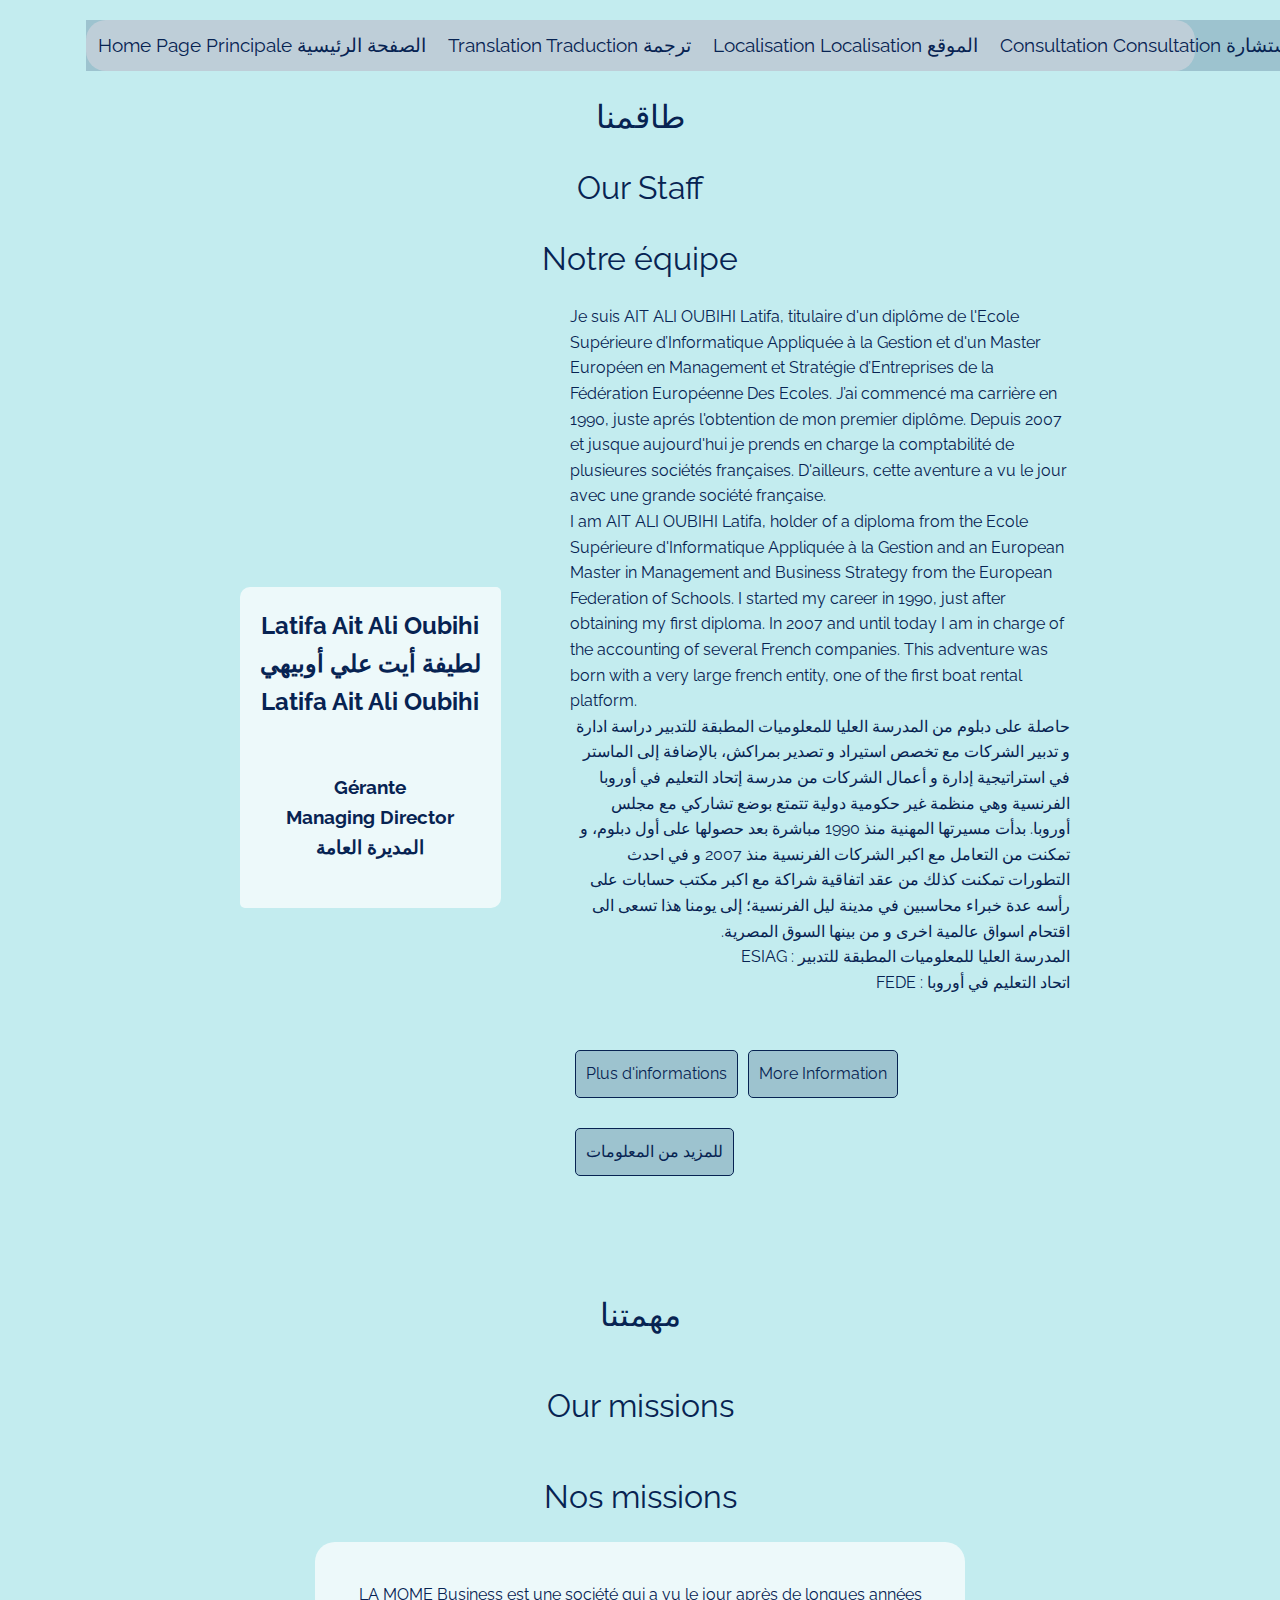
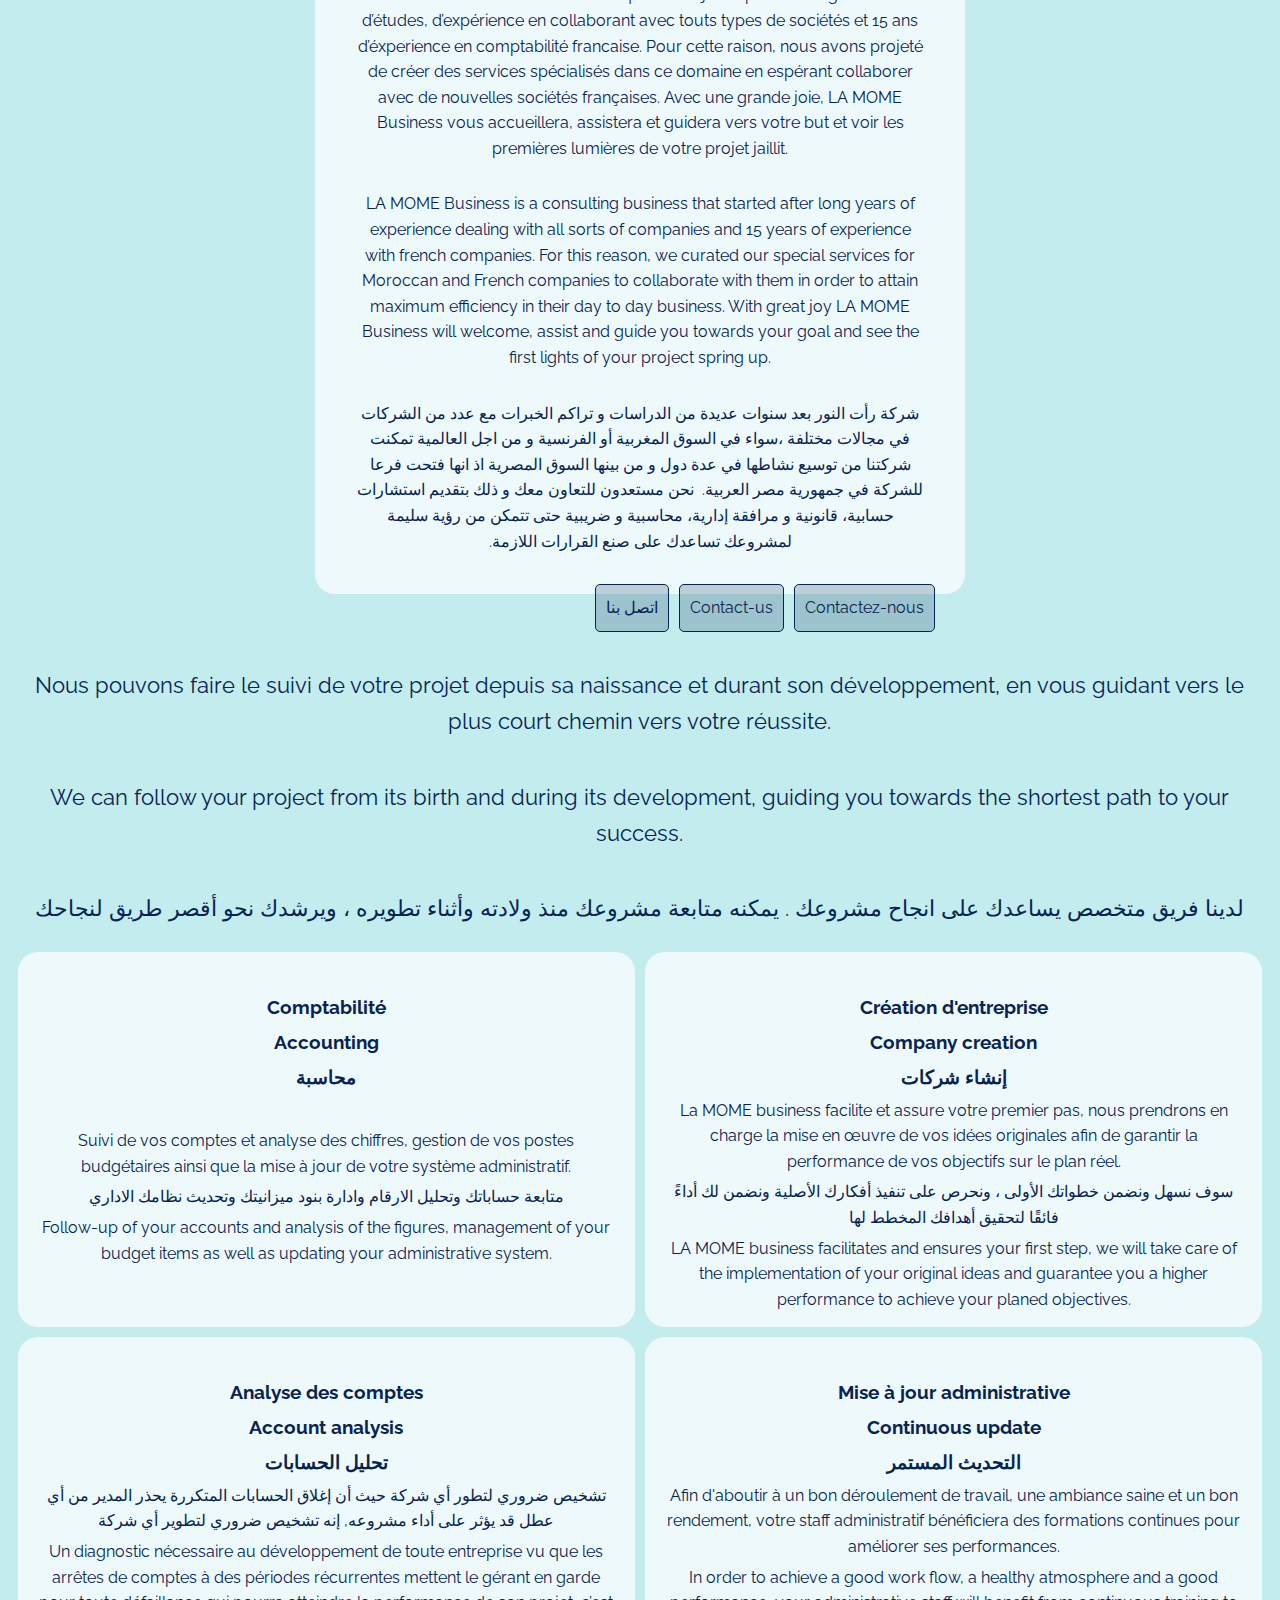
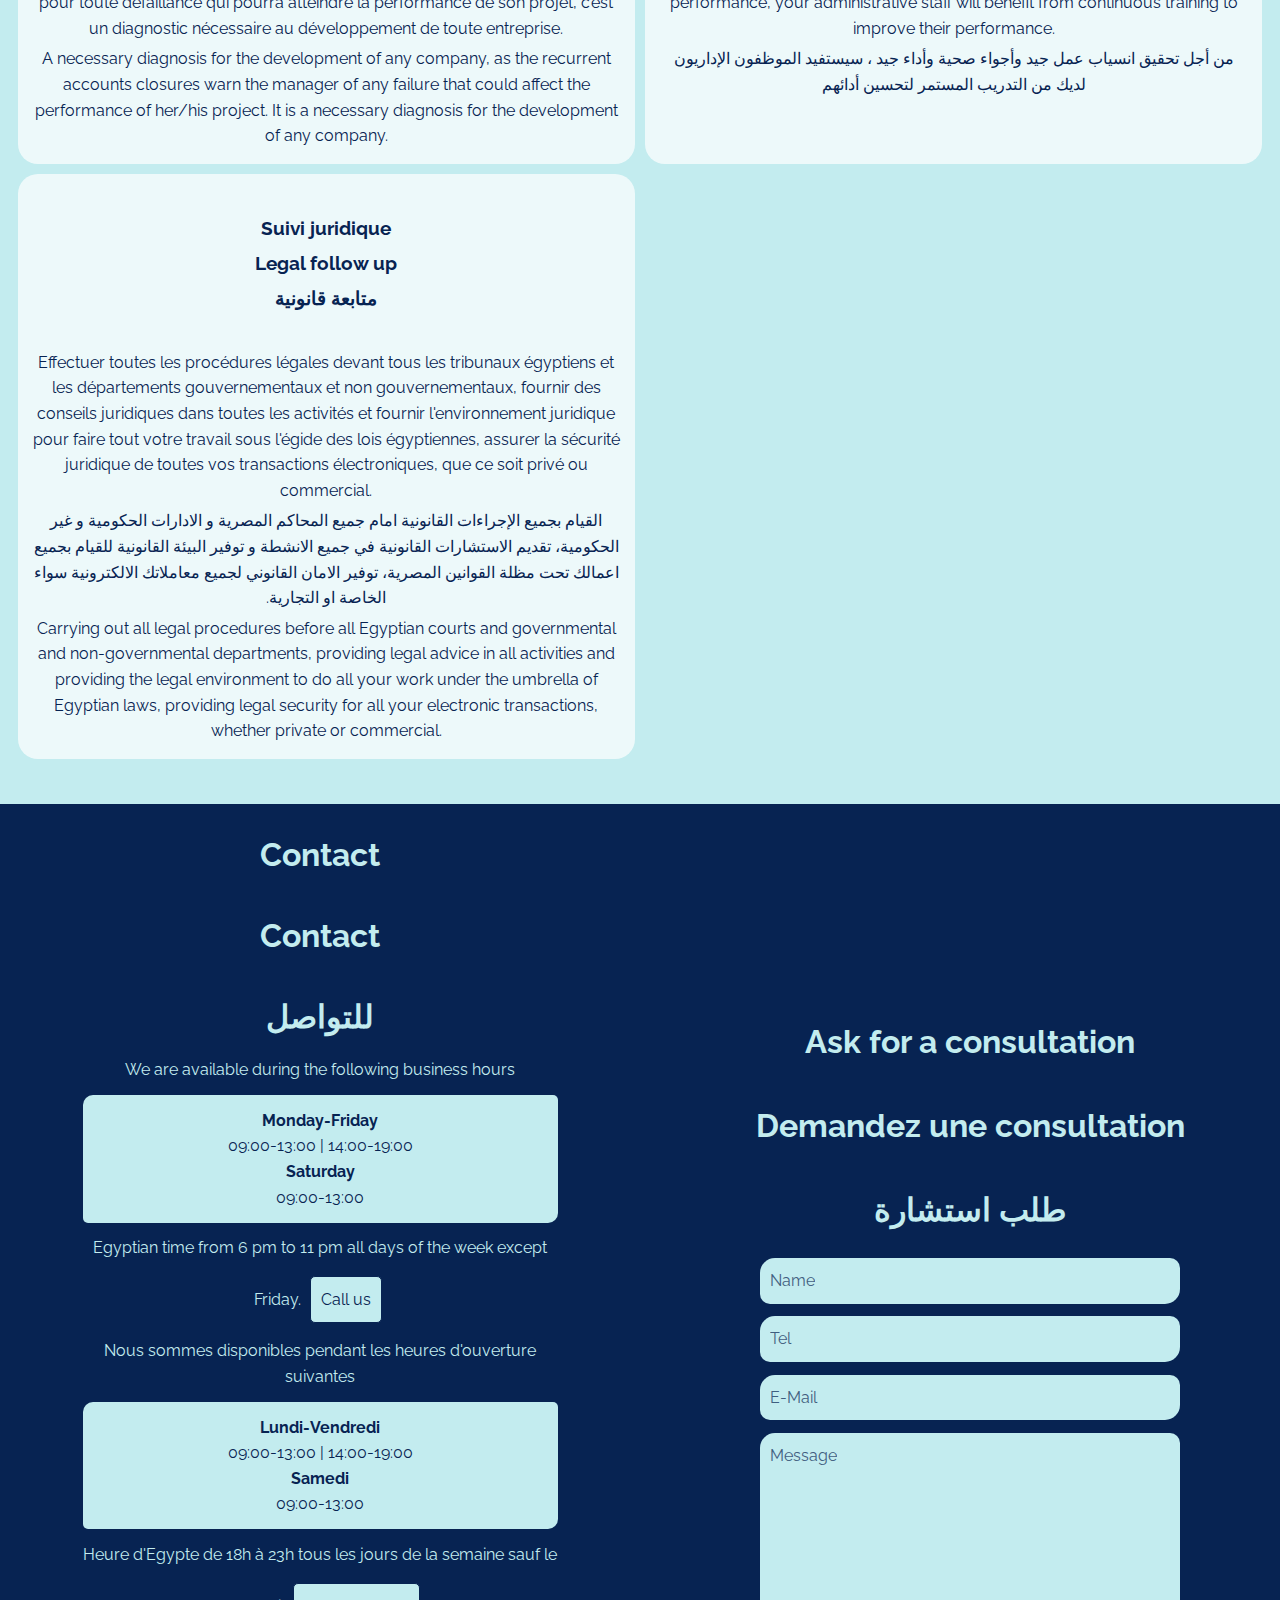
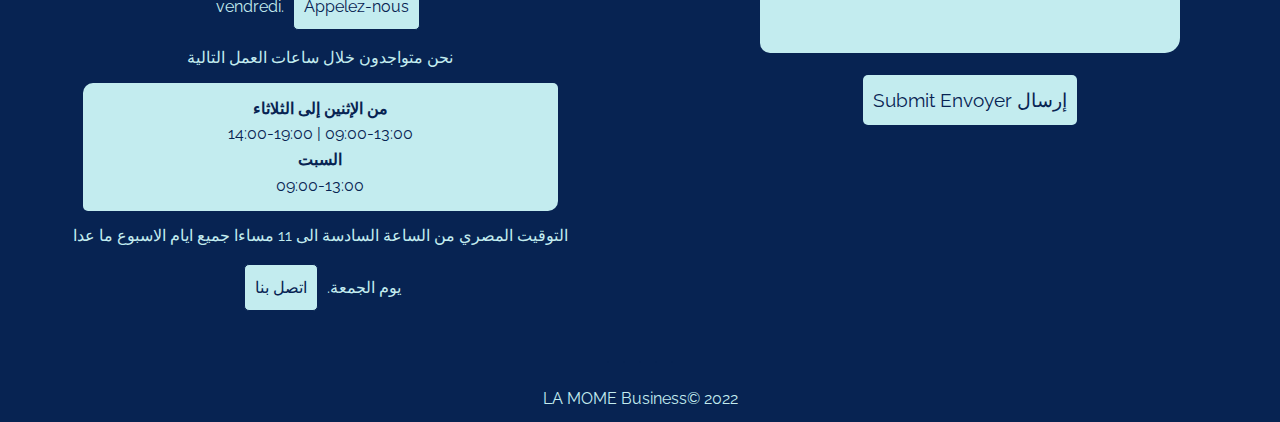
==== commit 89177de7: "Correction and removing reference to Filovent" ====
--- a/about.html
+++ b/about.html
@@ -197,36 +197,29 @@
 					<h3 class="ar-content">المديرة العامة</h3><br>
 				</div>
 				<div class="presentation-text">
-					<p class="fr-content">Je suis AIT ALI OUBIHI Latifa, titulaire d'un diplôme de l'Ecole Supérieure d’Informatique Appliquée à la Gestion et d'un Master Européen en Management et Stratégie d’Entreprises de la Fédération Européenne Des Ecoles. J’ai commencé ma carrière en 1990, juste aprés l'obtention de mon premier diplôme. Depuis 2007 et jusqu'à aujourd'hui je prends en charge la comptabilité des plusieures sociétés françaises. D'ailleurs, cette aventure a vu le jour avec Filovent, l'une des premières plateformes de location de bateaux de plaisance.</p>
-					<p class="eng-content">I am AIT ALI OUBIHI Latifa, holder of a diploma from the Ecole Supérieure d'Informatique Appliquée à la Gestion and an European Master in Management and Business Strategy from the European Federation of Schools. I started my career in 1990, just after obtaining my first diploma. In 2007 and until today I am in charge of the accounting of several French companies. This adventure was born with Filovent, one of the first boat rental platform.</p>
+					<p class="fr-content">Je suis AIT ALI OUBIHI Latifa, titulaire d'un diplôme de l'Ecole Supérieure d’Informatique Appliquée à la Gestion et d'un Master Européen en Management et Stratégie d’Entreprises de la Fédération Européenne Des Ecoles. J’ai commencé ma carrière en 1990, juste aprés l'obtention de mon premier diplôme. Depuis 2007 et jusque aujourd'hui je prends en charge la comptabilité de plusieures sociétés françaises. D'ailleurs, cette aventure a vu le jour avec une grande société française.</p>
+					<p class="eng-content">I am AIT ALI OUBIHI Latifa, holder of a diploma from the Ecole Supérieure d'Informatique Appliquée à la Gestion and an European Master in Management and Business Strategy from the European Federation of Schools. I started my career in 1990, just after obtaining my first diploma. In 2007 and until today I am in charge of the accounting of several French companies. This adventure was born with a very large french entity, one of the first boat rental platform.</p>
 					<p class="ar-content" dir="rtl" lang="ar">حاصلة على دبلوم من المدرسة العليا للمعلوميات المطبقة للتدبير دراسة ادارة و تدبير الشركات مع تخصص استيراد و تصدير بمراكش،  بالإضافة إلى الماستر في استراتيجية إدارة و أعمال الشركات من مدرسة  إتحاد التعليم في  أوروبا الفرنسية وهي منظمة غير حكومية دولية تتمتع بوضع تشاركي مع مجلس أوروبا.
 بدأت مسيرتها المهنية منذ 1990 مباشرة بعد حصولها على أول دبلوم، و تمكنت من التعامل مع اكبر الشركات الفرنسية منذ 2007 و في احدث التطورات تمكنت كذلك من عقد اتفاقية شراكة مع اكبر مكتب حسابات على رأسه عدة خبراء محاسبين في مدينة ليل الفرنسية؛  إلى يومنا هذا تسعى الى اقتحام اسواق عالمية اخرى و من بينها السوق المصرية.
-
-<br>المدرسة العليا للمعلوميات المطبقة للتدبير : ESIAG	
-<br>اتحاد التعليم في أوروبا : FEDE </p>
+					<br>المدرسة العليا للمعلوميات المطبقة للتدبير : ESIAG	
+					<br>اتحاد التعليم في أوروبا : FEDE </p>
 				</div>		
 				<div class="presentation-link">
-					<a class="btn-link fr-content" href="https://www.linkedin.com/in/latifa-ait-ali-4061673b/">
-						Plus d'informations
-					</a>
-					<a class="btn-link eng-content" href="https://www.linkedin.com/in/latifa-ait-ali-4061673b/">
-						More Information
-					</a>
-					<a class="btn-link ar-content" href="https://www.linkedin.com/in/latifa-ait-ali-4061673b/">
-							للمزيد من المعلومات
-					</a>
+					<a class="btn-link fr-content" href="https://www.linkedin.com/in/latifa-ait-ali-4061673b/"> Plus d'informations </a>
+					<a class="btn-link eng-content" href="https://www.linkedin.com/in/latifa-ait-ali-4061673b/"> More Information </a>
+					<a class="btn-link ar-content" href="https://www.linkedin.com/in/latifa-ait-ali-4061673b/" dir="rtl" lang="ar"> للمزيد من المعلومات </a>
 				</div>		
 			</div>
 		</section>
 		<section class="about">
-			<div class="about-heading ar-content-block">مهمتنا</div>
+			<div class="about-heading ar-content-block" dir="rtl" lang="ar">مهمتنا</div>
 			<div class="about-heading eng-content-block">Our missions</div>
 			<div class="about-heading fr-content-block">Nos missions</div>
 			<div class="about-text">
 					<p class="fr-content">LA MOME Business est une société qui a vu le jour après de longues années d’études, d’expérience en collaborant avec touts types de sociétés et 15 ans d’éxperience en comptabilité francaise. Pour cette raison, nous avons projeté de créer des services spécialisés dans ce domaine en espérant collaborer avec de nouvelles sociétés françaises. Avec une grande joie, LA MOME Business vous accueillera, assistera et guidera vers votre but et voir les premières lumières de votre projet jaillit.
 					</p>
 					<p class="eng-content">LA MOME Business is a consulting business that started after long years of experience dealing with all sorts of companies and 15 years of experience with french companies. For this reason, we curated our special services for Moroccan and French companies to collaborate with them in order to attain maximum efficiency in their day to day business. With great joy LA MOME Business will welcome, assist and guide you towards your goal and see the first lights of your project spring up.
-					<p class="ar-content">شركة رأت النور بعد سنوات عديدة من الدراسات و تراكم الخبرات مع عدد من الشركات في مجالات مختلفة ،سواء في السوق المغربية أو الفرنسية و من اجل العالمية تمكنت شركتنا من توسيع نشاطها في عدة دول و من بينها السوق المصرية اذ انها  فتحت فرعا للشركة في جمهورية مصر العربية.
+					<p class="ar-content"dir="rtl" lang="ar">شركة رأت النور بعد سنوات عديدة من الدراسات و تراكم الخبرات مع عدد من الشركات في مجالات مختلفة ،سواء في السوق المغربية أو الفرنسية و من اجل العالمية تمكنت شركتنا من توسيع نشاطها في عدة دول و من بينها السوق المصرية اذ انها  فتحت فرعا للشركة في جمهورية مصر العربية.
   نحن مستعدون للتعاون معك و ذلك بتقديم استشارات حسابية،  قانونية  و مرافقة إدارية،  محاسبية و ضريبية حتى تتمكن من رؤية سليمة لمشروعك تساعدك على صنع القرارات اللازمة.</p>
 					<a class="fr-content" href="mailto:infos@lamome.business" class="btn">Contactez-nous</a>
 					<a class="eng-content" href="mailto:infos@lamome.business" class="btn">Contact-us</a>
@@ -236,7 +229,7 @@
 		<section class="services" id="services">
 			<div class="services-heading fr-content-block">Nous pouvons faire le suivi de votre projet depuis sa naissance et durant son développement, en vous guidant vers le plus court chemin vers votre réussite.</div>
 			<div class="services-heading eng-content-block">We can follow your project from its birth and during its development, guiding you towards the shortest path to your success.</div>
-			<div class="services-heading ar-content-block">لدينا فريق متخصص يساعدك على انجاح  مشروعك . يمكنه متابعة مشروعك منذ ولادته وأثناء تطويره ، ويرشدك نحو أقصر طريق لنجاحك</div>
+			<div class="services-heading ar-content-block"dir="rtl" lang="ar">لدينا فريق متخصص يساعدك على انجاح  مشروعك . يمكنه متابعة مشروعك منذ ولادته وأثناء تطويره ، ويرشدك نحو أقصر طريق لنجاحك</div>
 			<div class="services-elements">
 				<div class="service-element">
 				<i class="fas fa-book fa-4x"></i><br>
@@ -244,24 +237,24 @@
 				<h3 class="eng-content">Accounting</h3>
 				<h3 class="ar-content">محاسبة</h3><br>
 				<div class="fr-content"> Suivi de vos comptes et analyse des chiffres, gestion de vos postes budgétaires ainsi que la mise à jour de votre système administratif.</div>
-				<div class="ar-content">متابعة حساباتك وتحليل الارقام وادارة بنود ميزانيتك وتحديث نظامك الاداري</div>
+				<div class="ar-content"dir="rtl" lang="ar">متابعة حساباتك وتحليل الارقام وادارة بنود ميزانيتك وتحديث نظامك الاداري</div>
 				<div class="eng-content"> Follow-up of your accounts and analysis of the figures, management of your budget items as well as updating your administrative system.</div>
 			</div>
 			<div class="service-element">
 				<i class="fas fa-euro-sign fa-4x"></i><br>
 				<h3 class="fr-content">Création d'entreprise</h3>
 				<h3 class="eng-content">Company creation</h3>
-				<h3 class="ar-content">إنشاء شركات</h3>
+				<h3 class="ar-content"dir="rtl" lang="ar">إنشاء شركات</h3>
 				<div class="fr-content">La MOME business facilite et assure votre premier pas, nous prendrons en charge la mise en œuvre de vos idées originales afin de garantir la performance de vos objectifs sur le plan réel.</div>
-				<div class="ar-content">سوف نسهل ونضمن خطواتك الأولى ، ونحرص على تنفيذ أفكارك الأصلية ونضمن لك أداءً فائقًا لتحقيق أهدافك المخطط لها</div>
+				<div class="ar-content"dir="rtl" lang="ar">سوف نسهل ونضمن خطواتك الأولى ، ونحرص على تنفيذ أفكارك الأصلية ونضمن لك أداءً فائقًا لتحقيق أهدافك المخطط لها</div>
 				<div class="eng-content">LA MOME business facilitates and ensures your first step, we will take care of the implementation of your original ideas and guarantee you a higher performance to achieve your planed objectives.</div>
 			</div>
 			<div class="service-element">
 				<i class="fas fa-chart-pie fa-4x"></i><br>
 				<h3 class="fr-content">Analyse des comptes</h3>
 				<h3 class="eng-content">Account analysis</h3>
-				<h3 class="ar-content">تحليل الحسابات</h3>
-				<div class="ar-content">تشخيص ضروري لتطور أي شركة حيث أن إغلاق الحسابات المتكررة يحذر المدير من أي عطل قد يؤثر على أداء مشروعه, إنه تشخيص ضروري لتطوير أي شركة</div>
+				<h3 class="ar-content"dir="rtl" lang="ar">تحليل الحسابات</h3>
+				<div class="ar-content"dir="rtl" lang="ar">تشخيص ضروري لتطور أي شركة حيث أن إغلاق الحسابات المتكررة يحذر المدير من أي عطل قد يؤثر على أداء مشروعه, إنه تشخيص ضروري لتطوير أي شركة</div>
 				<div class="fr-content">Un diagnostic nécessaire au développement de toute entreprise vu que les arrêtes de comptes à des périodes récurrentes mettent le gérant en garde pour toute défaillance qui pourra atteindre la performance de son projet, c’est un diagnostic nécessaire au développement de toute entreprise.</div>
 				<div class="eng-content">A necessary diagnosis for the development of any company, as the recurrent accounts closures warn the manager of any failure that could affect the performance of her/his project. It is a necessary diagnosis for the development of any company.</div>
 			</div>
@@ -272,7 +265,7 @@
 				<h3 class="ar-content">التحديث المستمر</h3>
 				<div class="fr-content">Afin d'aboutir à un bon déroulement de travail, une ambiance saine et un bon rendement, votre staff administratif bénéficiera des formations continues pour améliorer ses performances.</div>
 				<div class="eng-content">In order to achieve a good work flow, a healthy atmosphere and a good performance, your administrative staff will benefit from continuous training to improve their performance.</div>
-				<div class="ar-content">من أجل تحقيق انسياب عمل جيد وأجواء صحية وأداء جيد ، سيستفيد الموظفون الإداريون لديك من التدريب المستمر لتحسين أدائهم</div>
+				<div class="ar-content"dir="rtl" lang="ar">من أجل تحقيق انسياب عمل جيد وأجواء صحية وأداء جيد ، سيستفيد الموظفون الإداريون لديك من التدريب المستمر لتحسين أدائهم</div>
 			</div>
 				<div class="service-element">
 				<i class="fas fa-balance-scale fa-4x"></i><br>
@@ -280,7 +273,7 @@
 				<h3 class="eng-content">Legal follow up</h3>
 				<h3 class="ar-content">متابعة قانونية</h3><br>
 				<div class="fr-content">Effectuer toutes les procédures légales devant tous les tribunaux égyptiens et les départements gouvernementaux et non gouvernementaux, fournir des conseils juridiques dans toutes les activités et fournir l'environnement juridique pour faire tout votre travail sous l'égide des lois égyptiennes, assurer la sécurité juridique de toutes vos transactions électroniques, que ce soit privé ou commercial.</div>
-				<div class="ar-content">القيام بجميع الإجراءات القانونية امام جميع المحاكم المصرية و الادارات الحكومية و غير الحكومية، تقديم الاستشارات القانونية في جميع الانشطة و توفير البيئة القانونية للقيام بجميع اعمالك تحت مظلة القوانين المصرية، توفير الامان القانوني لجميع معاملاتك الالكترونية سواء الخاصة او التجارية.</div>
+				<div class="ar-content"dir="rtl" lang="ar">القيام بجميع الإجراءات القانونية امام جميع المحاكم المصرية و الادارات الحكومية و غير الحكومية، تقديم الاستشارات القانونية في جميع الانشطة و توفير البيئة القانونية للقيام بجميع اعمالك تحت مظلة القوانين المصرية، توفير الامان القانوني لجميع معاملاتك الالكترونية سواء الخاصة او التجارية.</div>
 				<div class="eng-content">Carrying out all legal procedures before all Egyptian courts and governmental and non-governmental departments, providing legal advice in all activities and providing the legal environment to do all your work under the umbrella of Egyptian laws, providing legal security for all your electronic transactions, whether private or commercial.</div>
 		</section>
 	</main>
@@ -311,7 +304,7 @@
 						Heure d'Egypte de 18h à 23h tous les jours de la semaine sauf le vendredi.	
 						<a href="tel:+212662401636">Appelez-nous</a>
 					</div>
-					<div class="infos ar-content">
+					<div class="infos ar-content"dir="rtl" lang="ar">
 						نحن متواجدون خلال ساعات العمل التالية
 						<ul>
 								<li> <b>من الإثنين إلى الثلاثاء</b> </li>
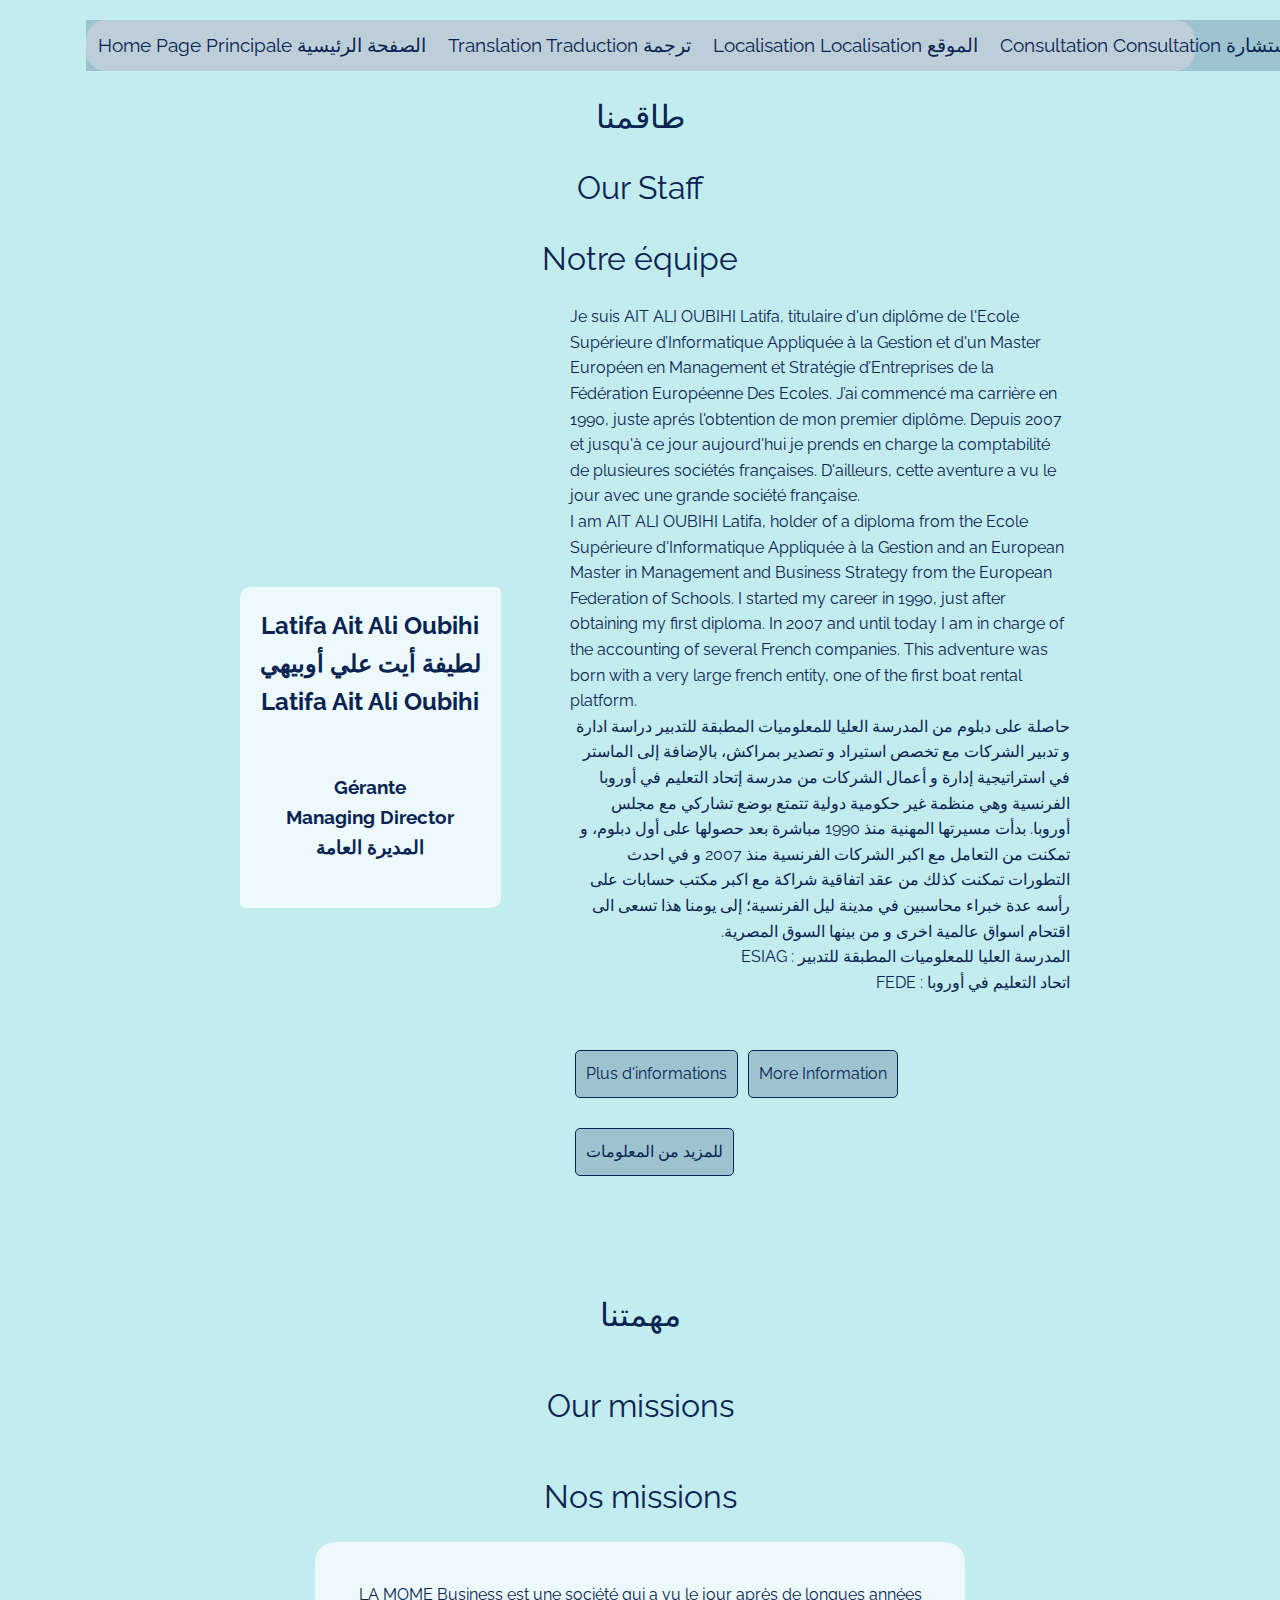
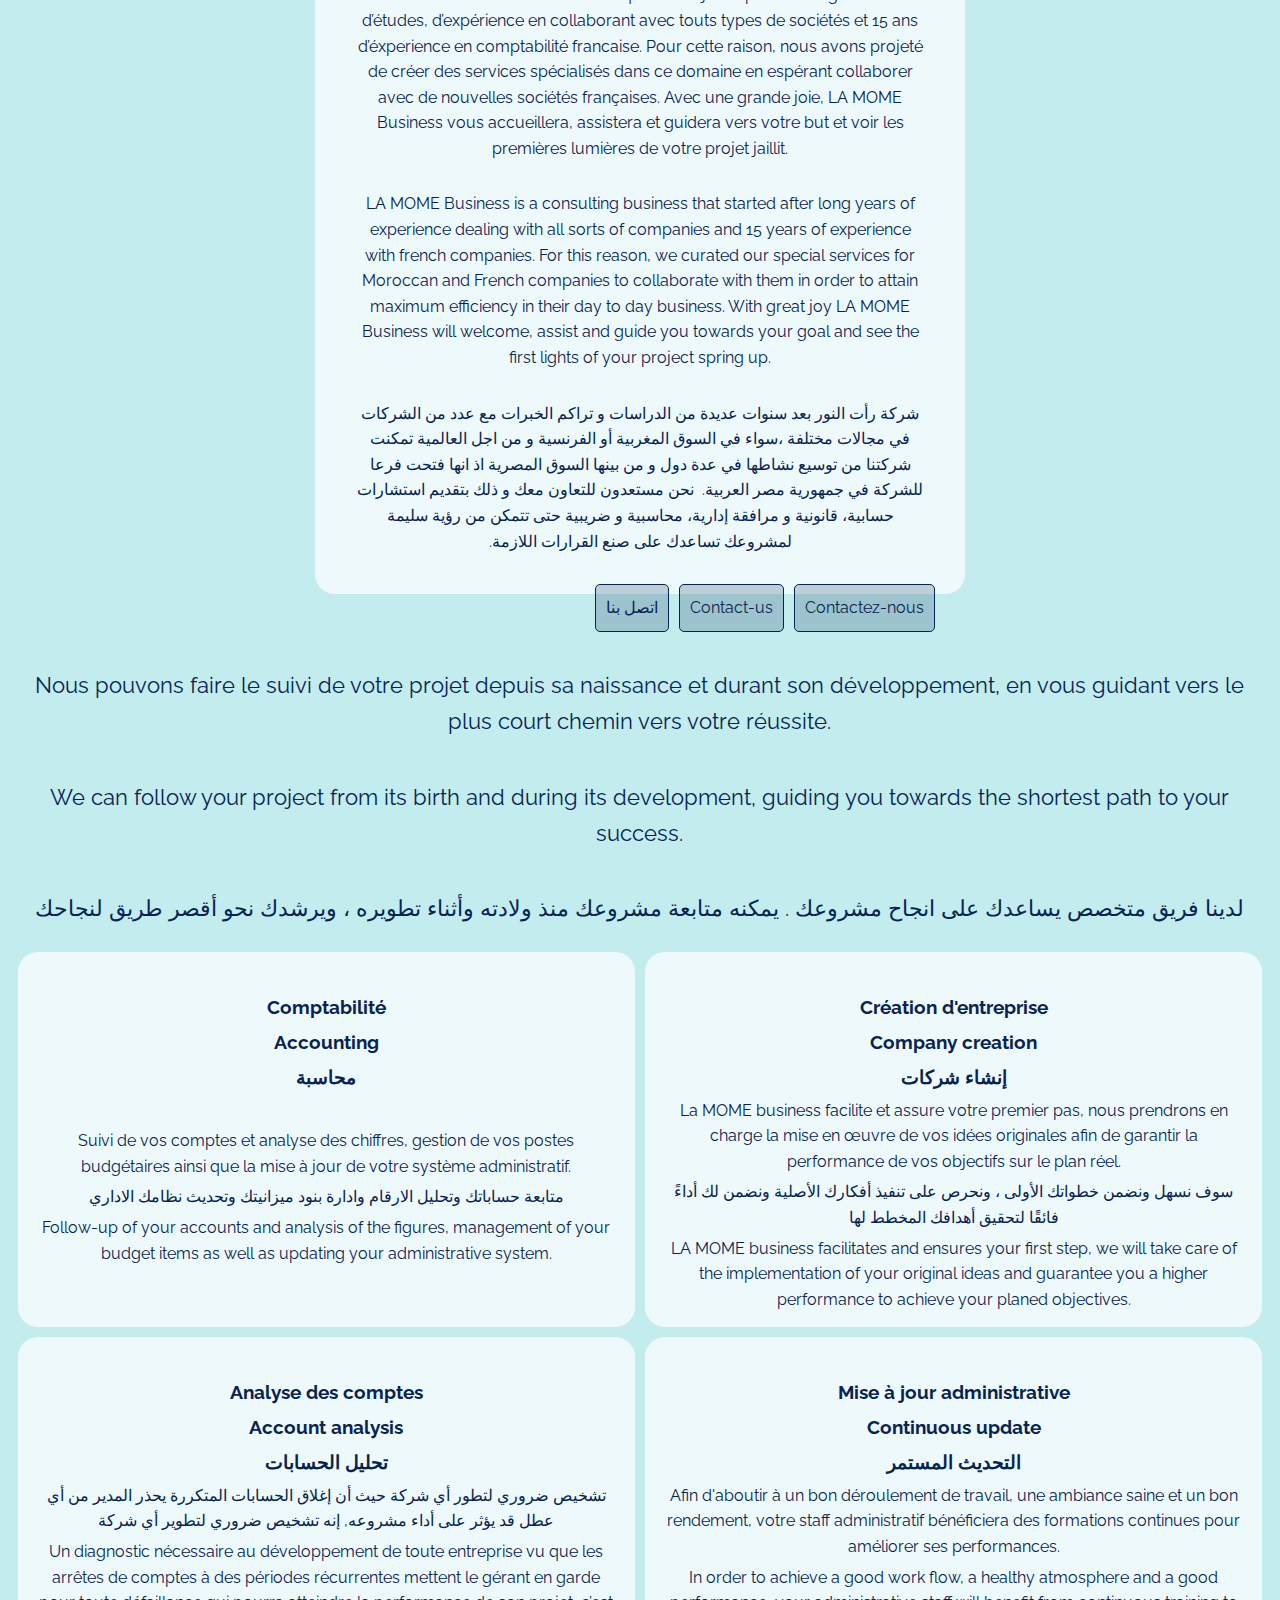
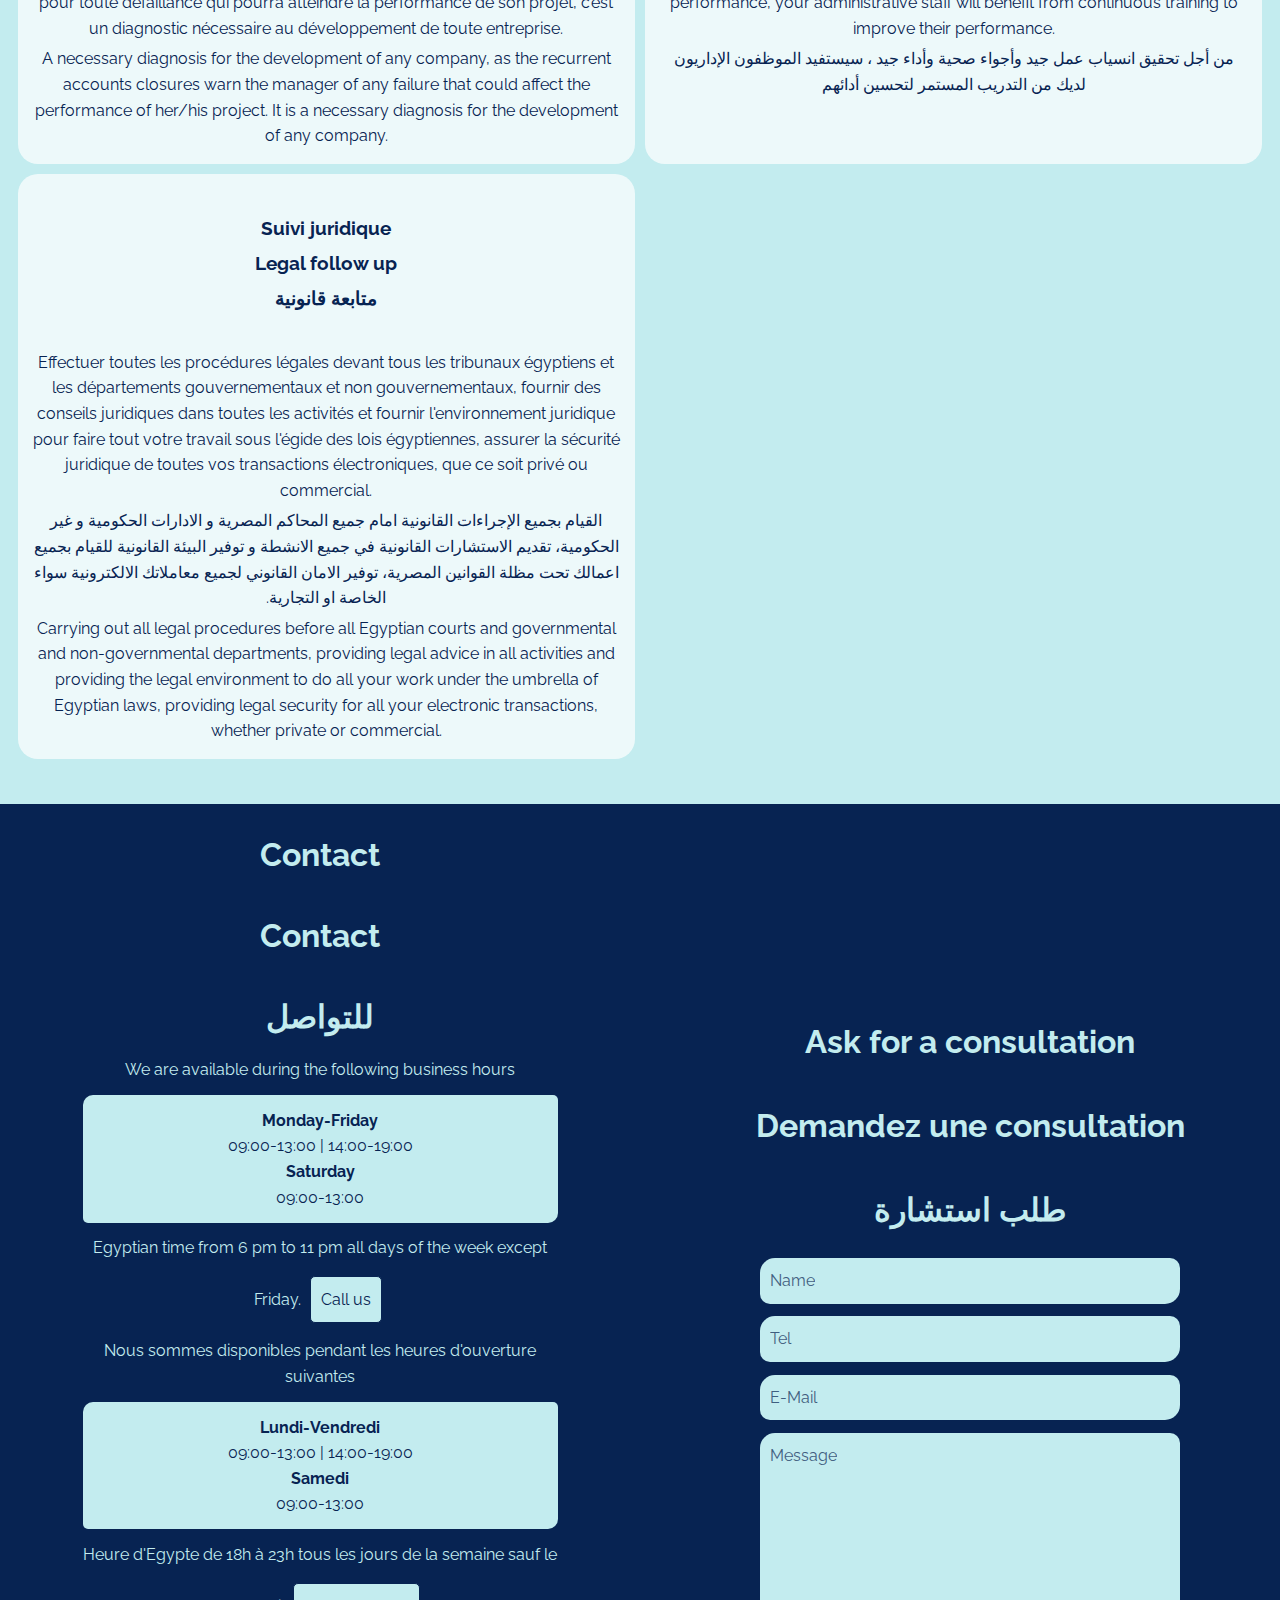
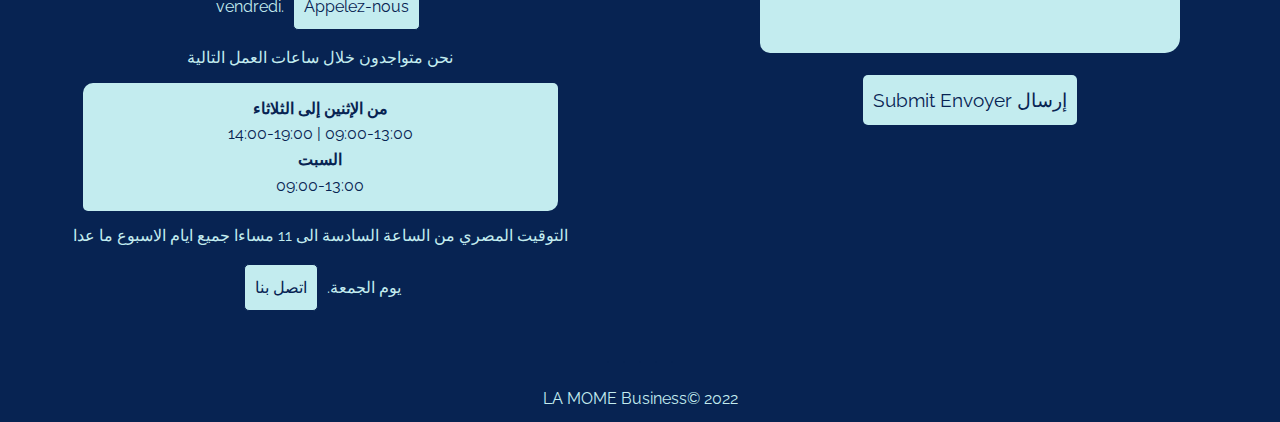
==== commit 18a89601: "Add linkedin links to footer" ====
--- a/about.html
+++ b/about.html
@@ -197,7 +197,7 @@
 					<h3 class="ar-content">المديرة العامة</h3><br>
 				</div>
 				<div class="presentation-text">
-					<p class="fr-content">Je suis AIT ALI OUBIHI Latifa, titulaire d'un diplôme de l'Ecole Supérieure d’Informatique Appliquée à la Gestion et d'un Master Européen en Management et Stratégie d’Entreprises de la Fédération Européenne Des Ecoles. J’ai commencé ma carrière en 1990, juste aprés l'obtention de mon premier diplôme. Depuis 2007 et jusque aujourd'hui je prends en charge la comptabilité de plusieures sociétés françaises. D'ailleurs, cette aventure a vu le jour avec une grande société française.</p>
+					<p class="fr-content">Je suis AIT ALI OUBIHI Latifa, titulaire d'un diplôme de l'Ecole Supérieure d’Informatique Appliquée à la Gestion et d'un Master Européen en Management et Stratégie d’Entreprises de la Fédération Européenne Des Ecoles. J’ai commencé ma carrière en 1990, juste aprés l'obtention de mon premier diplôme. Depuis 2007 et jusqu'à ce jour aujourd'hui je prends en charge la comptabilité de plusieures sociétés françaises. D'ailleurs, cette aventure a vu le jour avec une grande société française.</p>
 					<p class="eng-content">I am AIT ALI OUBIHI Latifa, holder of a diploma from the Ecole Supérieure d'Informatique Appliquée à la Gestion and an European Master in Management and Business Strategy from the European Federation of Schools. I started my career in 1990, just after obtaining my first diploma. In 2007 and until today I am in charge of the accounting of several French companies. This adventure was born with a very large french entity, one of the first boat rental platform.</p>
 					<p class="ar-content" dir="rtl" lang="ar">حاصلة على دبلوم من المدرسة العليا للمعلوميات المطبقة للتدبير دراسة ادارة و تدبير الشركات مع تخصص استيراد و تصدير بمراكش،  بالإضافة إلى الماستر في استراتيجية إدارة و أعمال الشركات من مدرسة  إتحاد التعليم في  أوروبا الفرنسية وهي منظمة غير حكومية دولية تتمتع بوضع تشاركي مع مجلس أوروبا.
 بدأت مسيرتها المهنية منذ 1990 مباشرة بعد حصولها على أول دبلوم، و تمكنت من التعامل مع اكبر الشركات الفرنسية منذ 2007 و في احدث التطورات تمكنت كذلك من عقد اتفاقية شراكة مع اكبر مكتب حسابات على رأسه عدة خبراء محاسبين في مدينة ليل الفرنسية؛  إلى يومنا هذا تسعى الى اقتحام اسواق عالمية اخرى و من بينها السوق المصرية.
@@ -338,7 +338,7 @@
 			<div class="copyright">
 				<div class="f-social" style="text-align: center">
 				<a href="mailto:infos@lamome.business" class="footer-social"><i class="far fa-envelope"></i></a>
-				<a href="#" class="footer-social"><i class="fab fa-linkedin"></i></a>
+				<a href="https://www.linkedin.com/in/la-mome-business-372595122/" class="footer-social"><i class="fab fa-linkedin"></i></a>
 				<a href="#" class="footer-social"><i class="fab fa-facebook"></i></a>
 				<a href="#" class="footer-social"><i class="fab fa-instagram"></i></a>
 				<a href="#" class="footer-social"><i class="fab fa-twitter"></i></a><br>
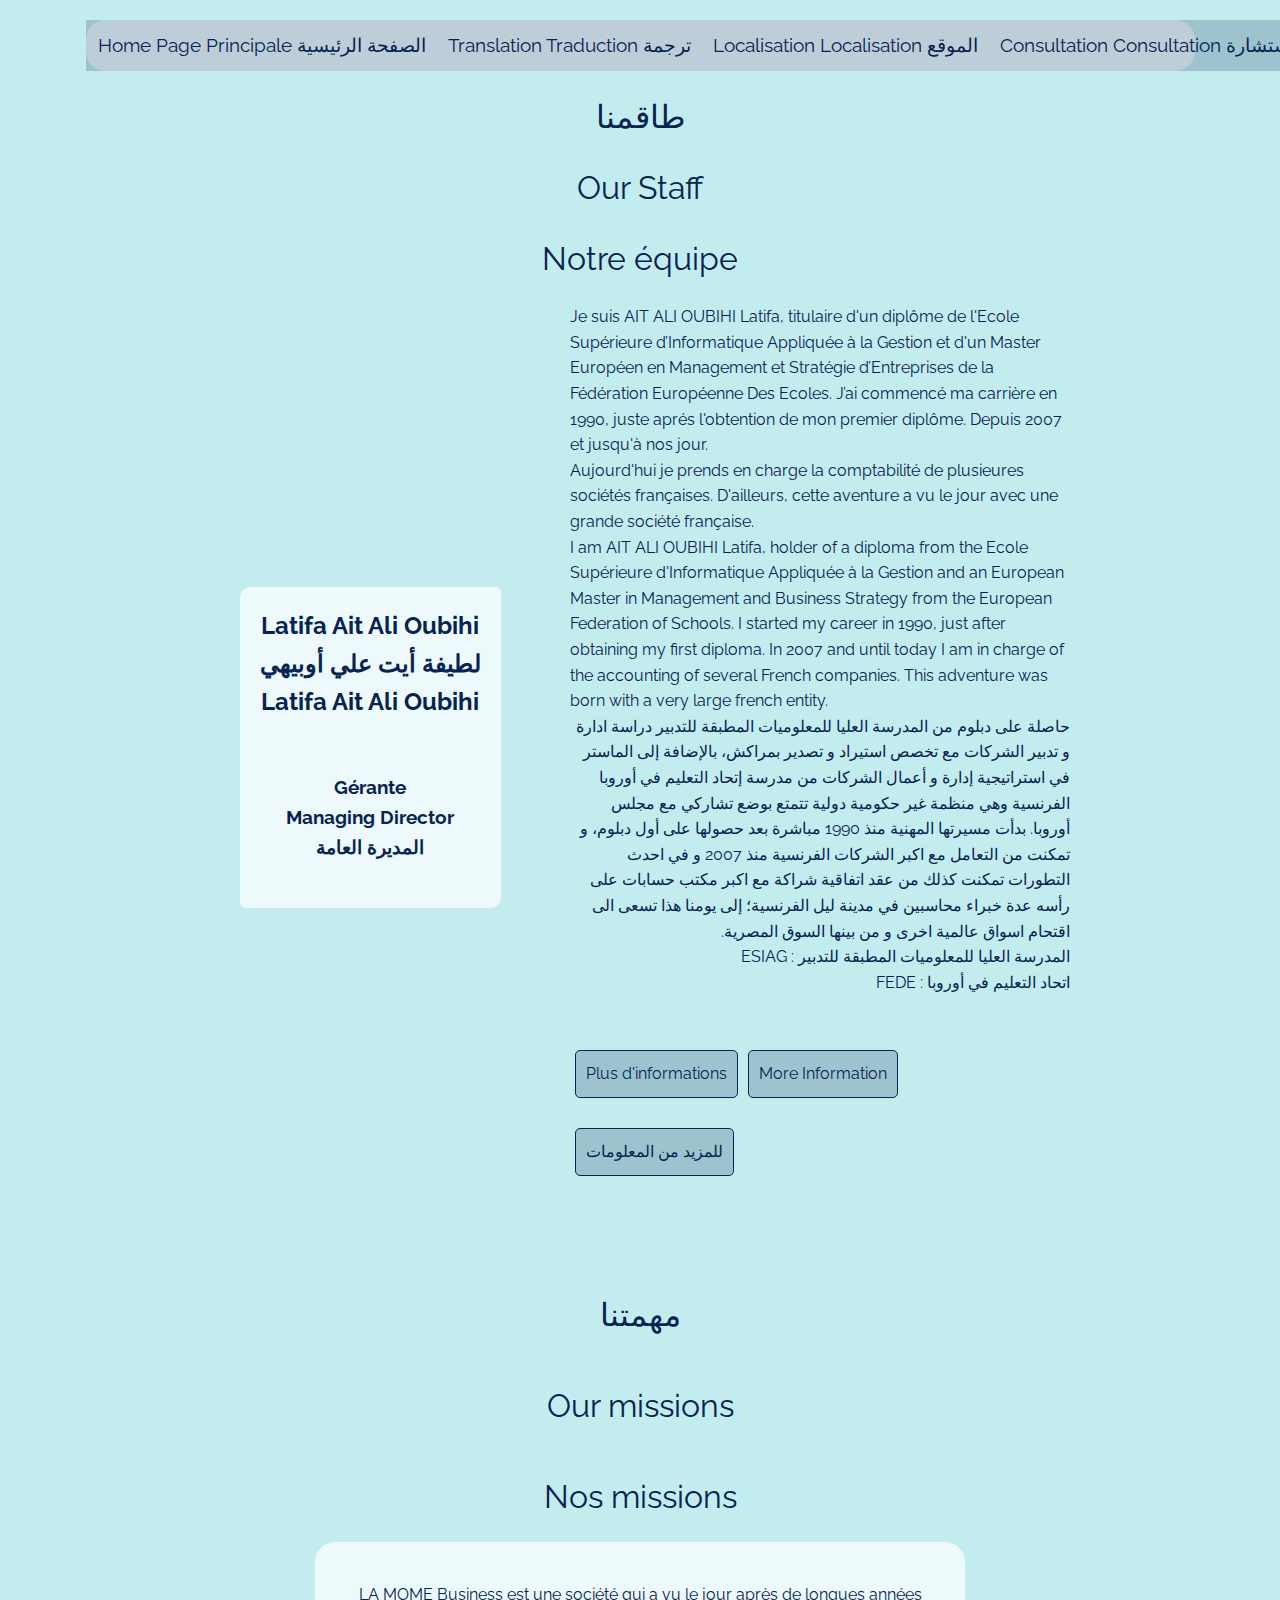
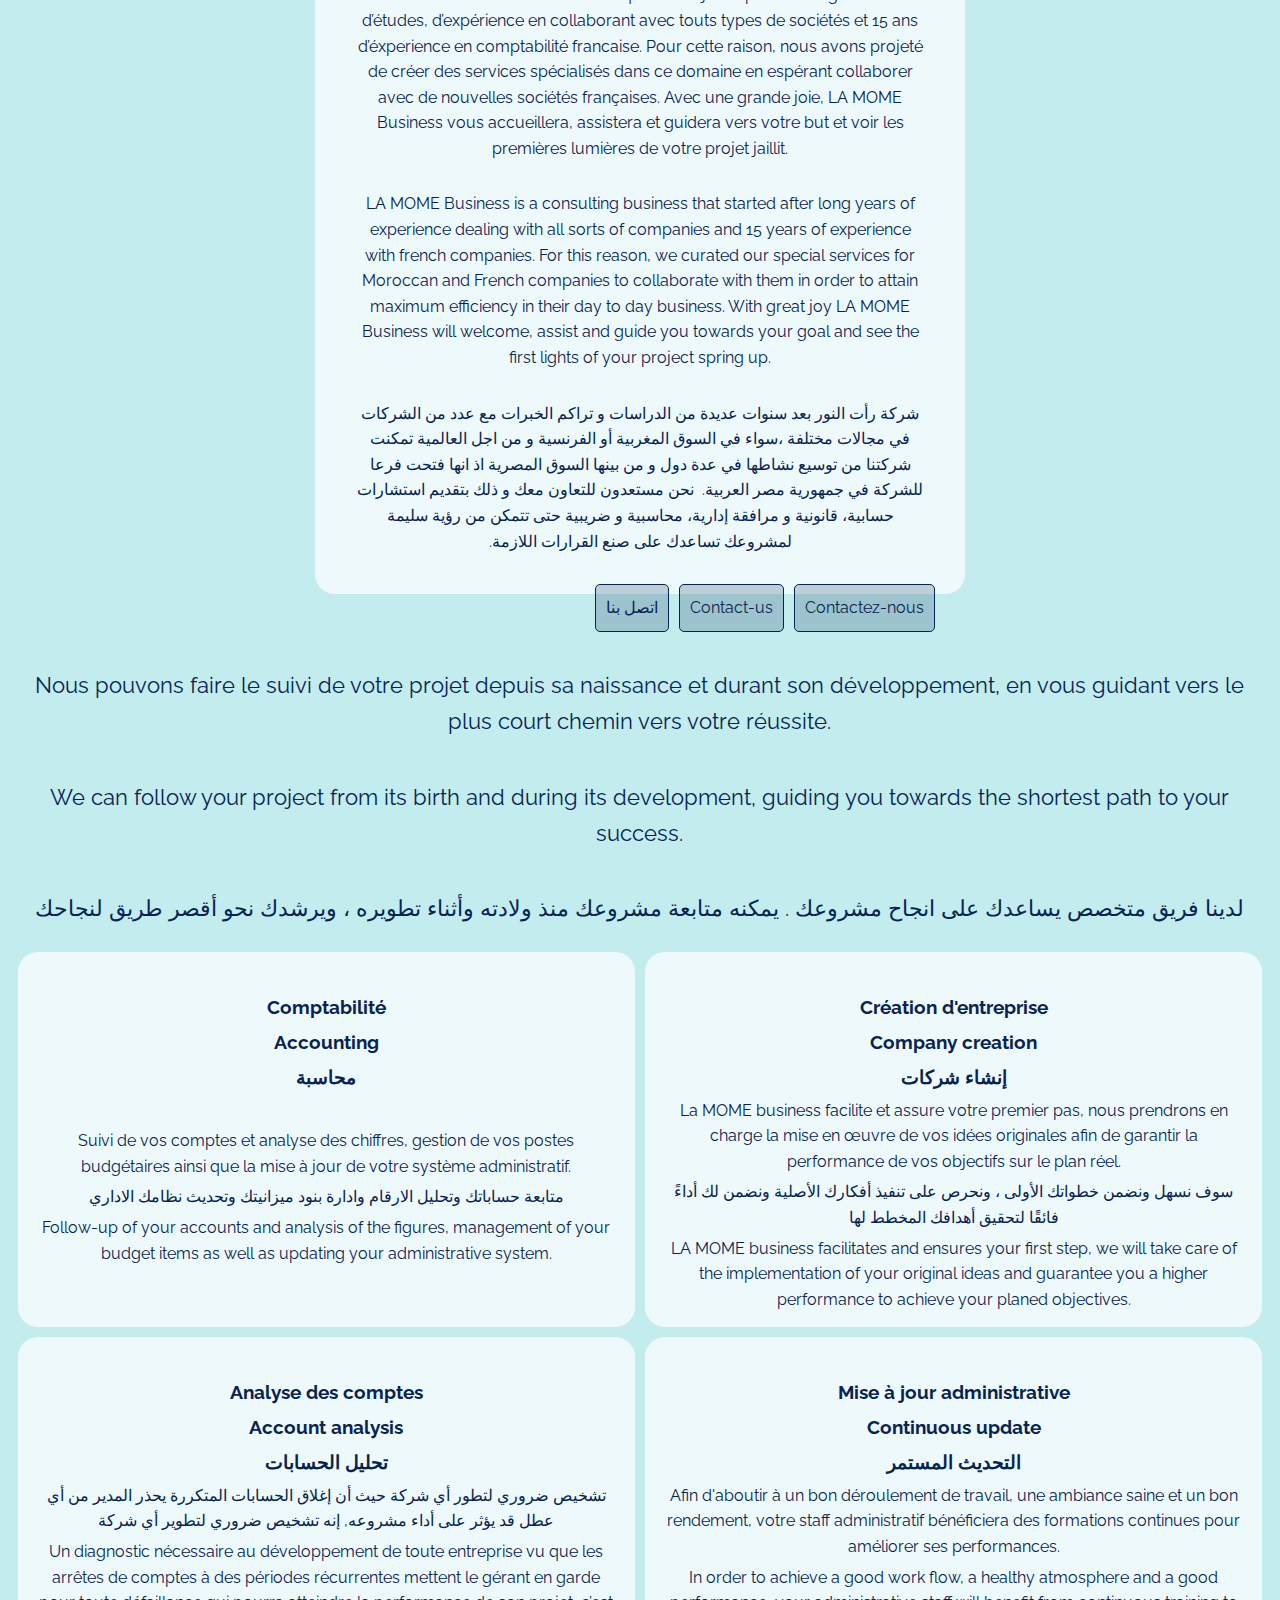
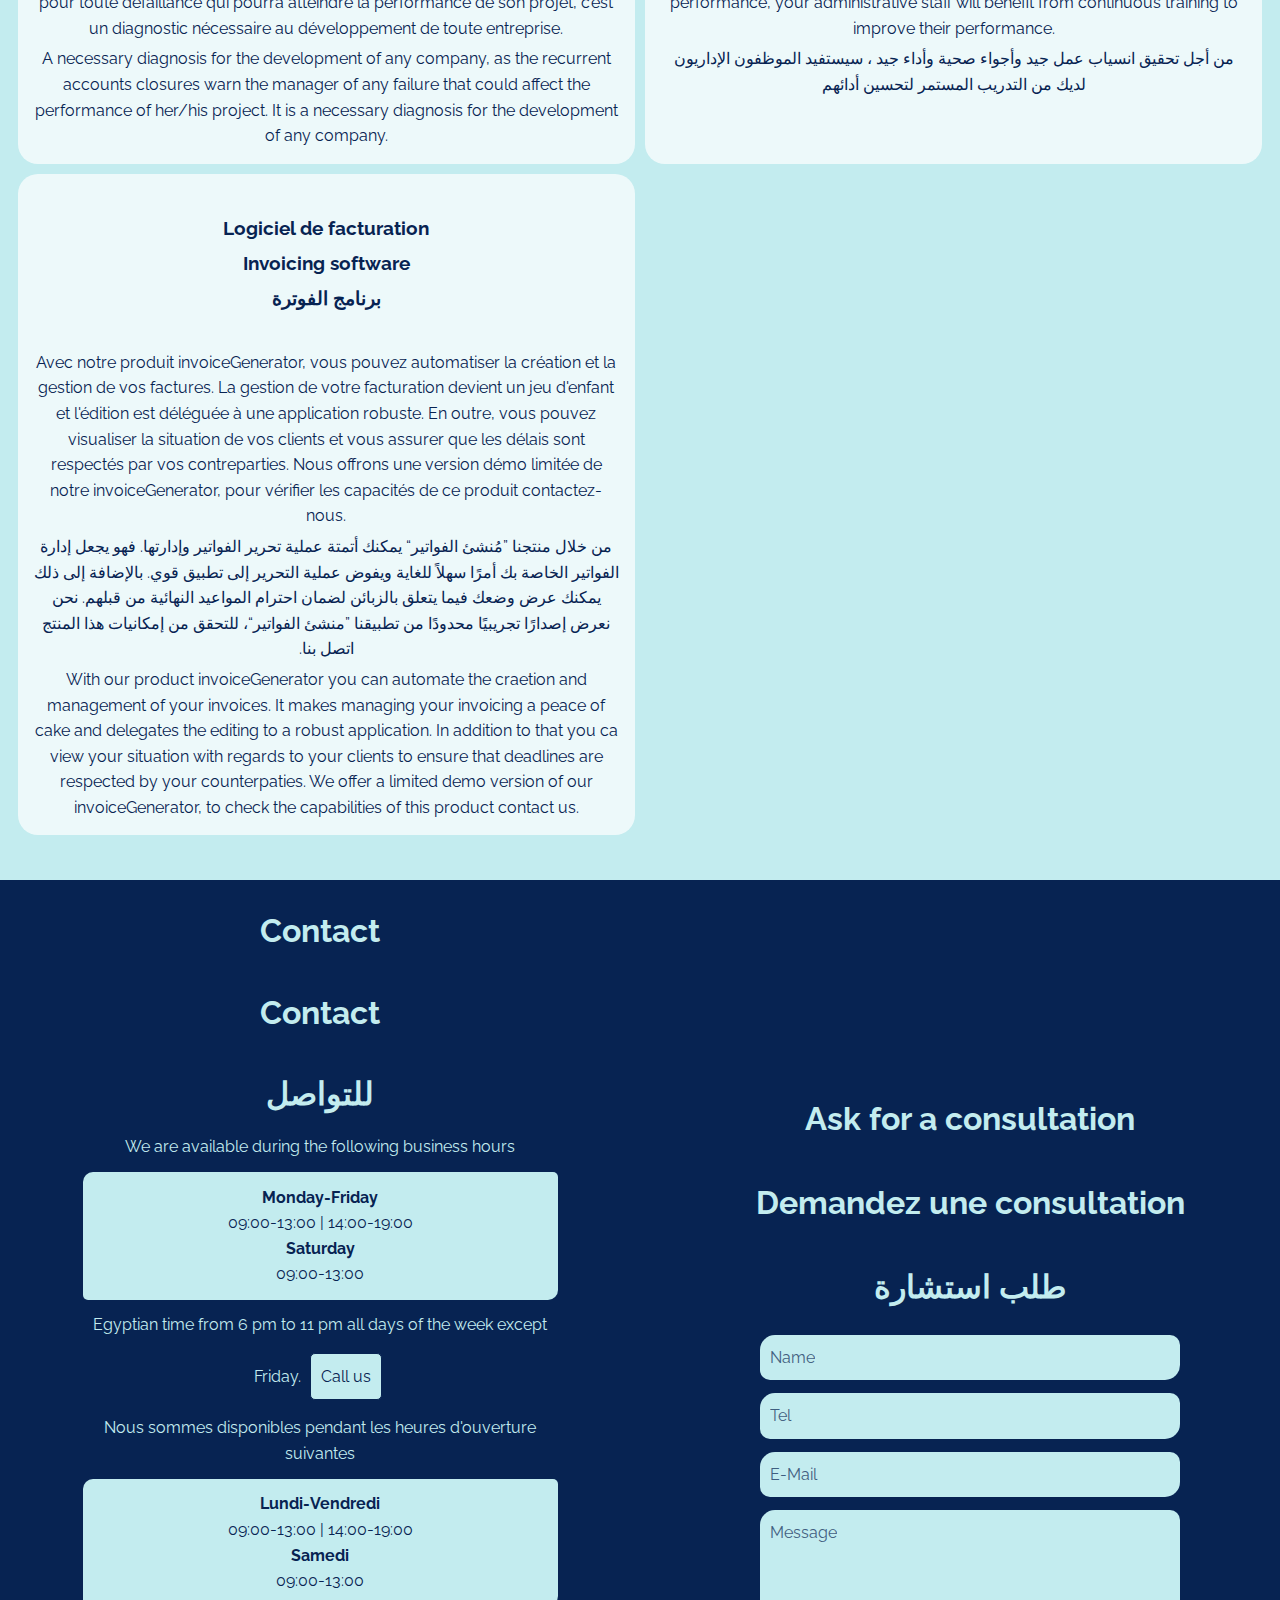
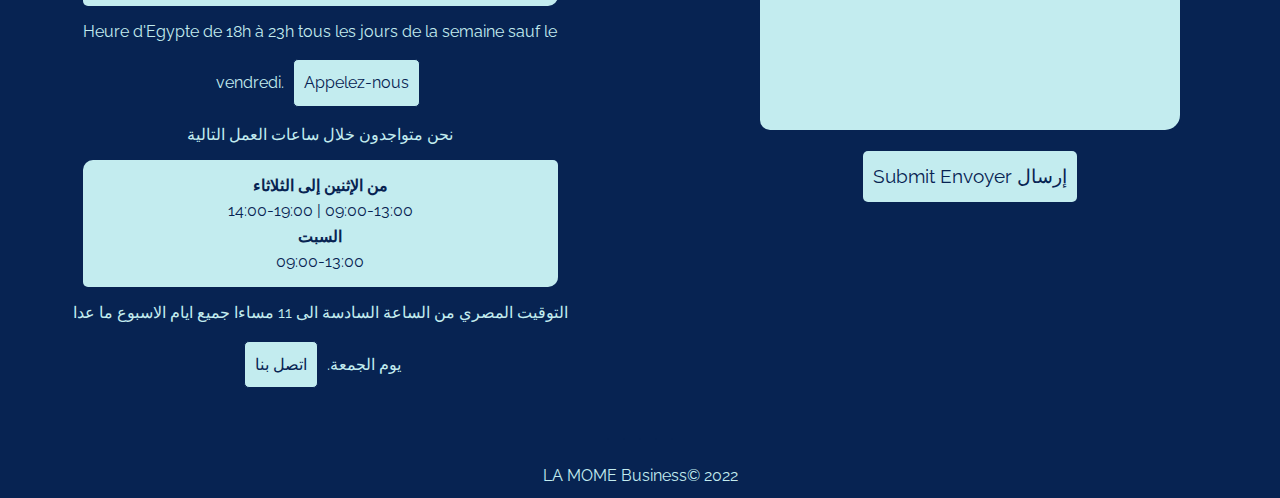
==== commit 3ed5562b: "Add new service InvoiceGenerator" ====
--- a/about.html
+++ b/about.html
@@ -197,8 +197,8 @@
 					<h3 class="ar-content">المديرة العامة</h3><br>
 				</div>
 				<div class="presentation-text">
-					<p class="fr-content">Je suis AIT ALI OUBIHI Latifa, titulaire d'un diplôme de l'Ecole Supérieure d’Informatique Appliquée à la Gestion et d'un Master Européen en Management et Stratégie d’Entreprises de la Fédération Européenne Des Ecoles. J’ai commencé ma carrière en 1990, juste aprés l'obtention de mon premier diplôme. Depuis 2007 et jusqu'à ce jour aujourd'hui je prends en charge la comptabilité de plusieures sociétés françaises. D'ailleurs, cette aventure a vu le jour avec une grande société française.</p>
-					<p class="eng-content">I am AIT ALI OUBIHI Latifa, holder of a diploma from the Ecole Supérieure d'Informatique Appliquée à la Gestion and an European Master in Management and Business Strategy from the European Federation of Schools. I started my career in 1990, just after obtaining my first diploma. In 2007 and until today I am in charge of the accounting of several French companies. This adventure was born with a very large french entity, one of the first boat rental platform.</p>
+						<p class="fr-content">Je suis AIT ALI OUBIHI Latifa, titulaire d'un diplôme de l'Ecole Supérieure d’Informatique Appliquée à la Gestion et d'un Master Européen en Management et Stratégie d’Entreprises de la Fédération Européenne Des Ecoles. J’ai commencé ma carrière en 1990, juste aprés l'obtention de mon premier diplôme. Depuis 2007 et jusqu'à nos jour.</br> Aujourd'hui je prends en charge la comptabilité de plusieures sociétés françaises. D'ailleurs, cette aventure a vu le jour avec une grande société française.</p>
+					<p class="eng-content">I am AIT ALI OUBIHI Latifa, holder of a diploma from the Ecole Supérieure d'Informatique Appliquée à la Gestion and an European Master in Management and Business Strategy from the European Federation of Schools. I started my career in 1990, just after obtaining my first diploma. In 2007 and until today I am in charge of the accounting of several French companies. This adventure was born with a very large french entity.</p>
 					<p class="ar-content" dir="rtl" lang="ar">حاصلة على دبلوم من المدرسة العليا للمعلوميات المطبقة للتدبير دراسة ادارة و تدبير الشركات مع تخصص استيراد و تصدير بمراكش،  بالإضافة إلى الماستر في استراتيجية إدارة و أعمال الشركات من مدرسة  إتحاد التعليم في  أوروبا الفرنسية وهي منظمة غير حكومية دولية تتمتع بوضع تشاركي مع مجلس أوروبا.
 بدأت مسيرتها المهنية منذ 1990 مباشرة بعد حصولها على أول دبلوم، و تمكنت من التعامل مع اكبر الشركات الفرنسية منذ 2007 و في احدث التطورات تمكنت كذلك من عقد اتفاقية شراكة مع اكبر مكتب حسابات على رأسه عدة خبراء محاسبين في مدينة ليل الفرنسية؛  إلى يومنا هذا تسعى الى اقتحام اسواق عالمية اخرى و من بينها السوق المصرية.
 					<br>المدرسة العليا للمعلوميات المطبقة للتدبير : ESIAG	
@@ -267,14 +267,15 @@
 				<div class="eng-content">In order to achieve a good work flow, a healthy atmosphere and a good performance, your administrative staff will benefit from continuous training to improve their performance.</div>
 				<div class="ar-content"dir="rtl" lang="ar">من أجل تحقيق انسياب عمل جيد وأجواء صحية وأداء جيد ، سيستفيد الموظفون الإداريون لديك من التدريب المستمر لتحسين أدائهم</div>
 			</div>
-				<div class="service-element">
-				<i class="fas fa-balance-scale fa-4x"></i><br>
-				<h3 class="fr-content">Suivi juridique</h3>
-				<h3 class="eng-content">Legal follow up</h3>
-				<h3 class="ar-content">متابعة قانونية</h3><br>
-				<div class="fr-content">Effectuer toutes les procédures légales devant tous les tribunaux égyptiens et les départements gouvernementaux et non gouvernementaux, fournir des conseils juridiques dans toutes les activités et fournir l'environnement juridique pour faire tout votre travail sous l'égide des lois égyptiennes, assurer la sécurité juridique de toutes vos transactions électroniques, que ce soit privé ou commercial.</div>
-				<div class="ar-content"dir="rtl" lang="ar">القيام بجميع الإجراءات القانونية امام جميع المحاكم المصرية و الادارات الحكومية و غير الحكومية، تقديم الاستشارات القانونية في جميع الانشطة و توفير البيئة القانونية للقيام بجميع اعمالك تحت مظلة القوانين المصرية، توفير الامان القانوني لجميع معاملاتك الالكترونية سواء الخاصة او التجارية.</div>
-				<div class="eng-content">Carrying out all legal procedures before all Egyptian courts and governmental and non-governmental departments, providing legal advice in all activities and providing the legal environment to do all your work under the umbrella of Egyptian laws, providing legal security for all your electronic transactions, whether private or commercial.</div>
+			<div class="service-element">
+				<i class="fas fa-file-invoice fa-4x"></i><br>
+				<h3 class="fr-content">Logiciel de facturation</h3>
+				<h3 class="eng-content">Invoicing software</h3>
+				<h3 class="ar-content">برنامج الفوترة</h3><br>
+				<div class="fr-content">Avec notre produit invoiceGenerator, vous pouvez automatiser la création et la gestion de vos factures. La gestion de votre facturation devient un jeu d'enfant et l'édition est déléguée à une application robuste. En outre, vous pouvez visualiser la situation de vos clients et vous assurer que les délais sont respectés par vos contreparties. Nous offrons une version démo limitée de notre invoiceGenerator, pour vérifier les capacités de ce produit contactez-nous.</div>
+				<div class="ar-content"dir="rtl" lang="ar">من خلال منتجنا ”مُنشئ الفواتير“ يمكنك أتمتة عملية تحرير الفواتير وإدارتها. فهو يجعل إدارة الفواتير الخاصة بك أمرًا سهلاً للغاية ويفوض عملية التحرير إلى تطبيق قوي. بالإضافة إلى ذلك يمكنك عرض وضعك فيما يتعلق بالزبائن لضمان احترام المواعيد النهائية من قبلهم. نحن نعرض إصدارًا تجريبيًا محدودًا من تطبيقنا ”منشئ الفواتير“، للتحقق من إمكانيات هذا المنتج اتصل بنا.</div>
+				<div class="eng-content">With our product invoiceGenerator you can automate the craetion and management of your invoices. It makes managing your invoicing a peace of cake and delegates the editing to a robust application. In addition to that you ca view your situation with regards to your clients to ensure that deadlines are respected by your counterpaties. We offer a limited demo version of our invoiceGenerator, to check the capabilities of this product contact us.</div>
+			</div>
 		</section>
 	</main>
 	<footer>
--- a/styles/stylesheet.css
+++ b/styles/stylesheet.css
@@ -22,6 +22,7 @@
 	position: relative;
 	background-color: var(--secondary-color);
 	color: var(--primary-color);
+	background-color: var(--secondary-color);
 }
 ul { list-style-type: none; }
 a, button {
@@ -45,7 +46,7 @@
 	height: 100vh;
 	width: 100%;
 	animation-name: push;
-  animation-duration: .9s;
+	animation-duration: .9s;
 	animation-timing-function: ease-in;
 }
 #img-container {
@@ -101,6 +102,8 @@
 	align-items: center;
 	gap: 10px 5%;
 	width: 98%;
+	z-index: 1;
+	position: relative;
 }
 .complete-logo {
 	width: min(300px, 100%);
@@ -178,39 +181,40 @@
 
 /* Showcase */
 .showcase {
+	display: block;
+	width: min(1000px, 100%);
+	border-radius: 40px;
+	margin: auto;
+	z-index: 1;
 	position: relative;
+}
+.background {
+	position: absolute;
+	top: 20vh;
+	width: max(400px, 100%);
+}
+.background img {
 	width: 100%;
-	border-radius: 40px;
-	margin: auto;
-	z-index: 1;
-}
-.showcase-background {
-	z-index: -1;
-}
-.showcase img {
-	width: max(100%, 500px);
 }
 .showcase-text h1 {
-	font-size: clamp(1.2rem, -0.875rem + 6vw, 4rem); 
+	font-size: clamp(1.2rem, -0.875rem + 6vw, 3rem); 
 }
 .showcase-text {
-	font-size: clamp(1rem, -0.875rem + 6vw, 3rem); 
+	font-size: clamp(1rem, -0.875rem + 6vw, 2rem); 
 	background-color: var(--light-color);
 	width: max-content;
 	padding: 5%;
 	border-radius: 20%;
+	margin: 40px auto;
+}
+.controls {
+	font-size: clamp(1.2rem, -0.875rem + 6vw, 3rem); 
+	width: min(1400px, 100%);
 	position: absolute;
-	top: 12.5%;
-	left: 15%;
-	z-index: 1;
-}
-.controls {
-	width: min(1400px, 100%);
-	font-size: clamp(1.2rem, -0.875rem + 6vw, 3rem); 
-	top: 45%;
-	position: absolute;
+	top: 20%;
 	display: flex;
 	justify-content: space-between;
+	margin: auto;
 }
 .prev, .next {
 	font-size: clamp(1.2rem, -0.875rem + 6vw, 3rem); 
@@ -229,12 +233,9 @@
 	background-color: var(--light-color);
 	border-radius: 10px;
 	padding: 10px;
-	position: absolute;
 	display: flex;
 	width: fit-content;
-	left: min(50%, 700px);
-	transform: translateX(50%);
-	top: min(100%, 900px);
+	margin: auto;
 }
 .dot {
 	cursor: pointer;
@@ -255,10 +256,17 @@
 	position: relative;
 }
 .login-form {
-	width: fit-content;
+	width: max(600px, 90%);
 	position: absolute;
+	top: 50%;
+	right: 50%;
+	transform: translate(50%, -50%);
 	background-color: var(--primary-color);
 	color: var(--secondary-color);
+	border-radius: 10px;
+}
+.login-background img{
+	width: max(100%, 500px);	
 }
 
 /* About-section */
@@ -300,11 +308,19 @@
 }
 
 /* Activities */
+.activities {
+	margin: 20px auto;
+	position: relative;
+}
 .activities-header {
 	text-align: center;
-	margin-top: 40px;
-	padding: 2rem;
+	padding: 1rem;
 	font-size: clamp(1rem, -0.875rem + 6vw, 2rem); 
+}
+.activities-header h1 {
+	background-color: var(--secondary-color);
+	padding: 20px;
+	border-radius: 20px;
 }
 .activities-elements {
 	display: grid;
@@ -492,6 +508,11 @@
 	flex-direction: column;
 	align-items: center;
 }
+.privacyPolicy {
+	color: var(--secondary-color);
+	padding: 0;
+	margin: 0;
+}
 .consultation {
 	padding: min(2%, 10px);
 	display: flex;
@@ -546,7 +567,7 @@
 	padding: min(2%, 10px); 
 	margin: min(1%, 10px); 
 }
-.form input[type=text], .form input[type=email], .form input[type=tel] {
+.form input[type=text], .form input[type=email], .form input[type=tel], .form input[type=password] {
 	color: var(--primary-color);
 	background-color: var(--secondary-color);
   border: 0;
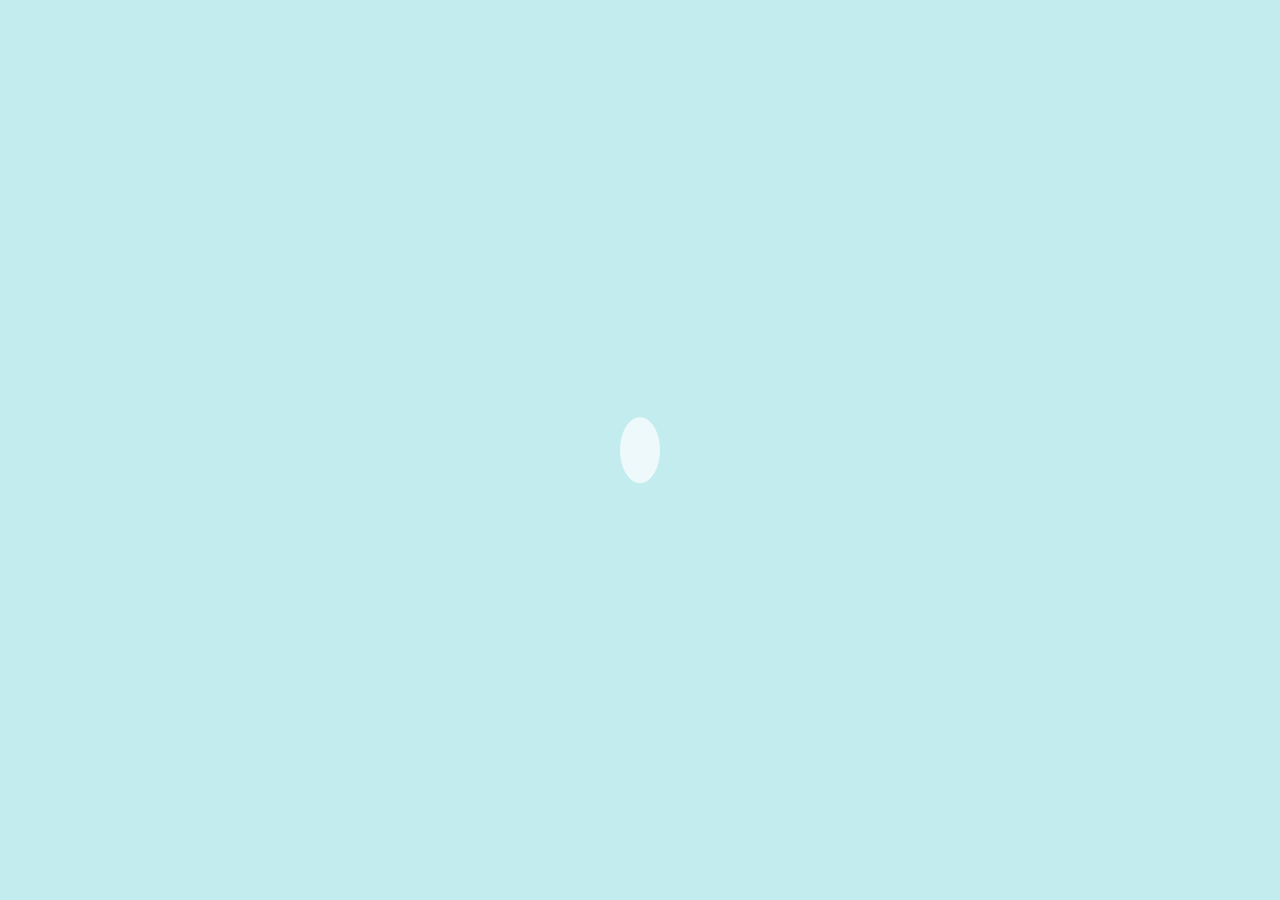
==== commit e5d922a8: "Design overhaul and CSS optimization" ====
--- a/about.html
+++ b/about.html
@@ -1,295 +1,274 @@
 <!DOCTYPE html>
 <html lang="fr">
-<head>
-	<meta charset="UTF-8">
-	<meta name="viewport" content="width=device-width, initial-scale=1.0">
-  	<meta name="description" content="Website of an entreprise et Comptabilité France er Maroc">
-  	<meta name="keywords" content="Comptabilté, création, entreprise, administrative, AIT ALI OUBIHI Latifa, 
-				       Création de société, Changement des statuts, Dissolution et Liquidation, Comptabilité Maroc, 
-				       Comptabilité France, Fudiciére Marrakech, La Mome Business, La Mome business Marrakech, 
-				       Business Marrakech, Fudiciere marrakech, Comptabilité Marrakech, Comptabilité Marocaine, 
-				       Comptabilité Maroc, Comptabilité Française, Managment, Conseil des sociétés marocaines, 
-				       Conseil des société française, administratif, comptabilité, création sociéte, Fisc Marocain, 
-				       Fisc français, Fiscalité, Conseil de fisc, bookkeeping">
-  	<meta name="author" content="Mohamed Ghazal">
-	<meta name="robots" content="index, follow"/>
-	<link rel="stylesheet" href="./styles/stylesheet.css">
-	<link rel="stylesheet" 
-	      href="https://cdnjs.cloudflare.com/ajax/libs/font-awesome/5.15.3/css/all.min.css" 
-	      integrity="sha512-iBBXm8fW90+nuLcSKlbmrPcLa0OT92xO1BIsZ+ywDWZCvqsWgccV3gFoRBv0z+8dLJgyAHIhR35VZc2oM/gI1w==" 
-	      crossorigin="anonymous" 
-	      referrerpolicy="no-referrer" />
-	<title>LA MOME Business-About us</title>
-	<link rel="shortcut icon" href="./img/logo.png" />
-</head>
-<body onload="myFunction()" style="margin:0;">
-	<header>
-		<img src="./img/lamome.svg" alt="complete-logo" class="complete-logo">
-		<img src="./img/hambuger.svg" alt="Menu" class="hamburger-menu">
-		<div class="side-nav-panel">
-			<a role="button" href="./index.html" title="Page principale" class="add-language-suffix">
-				<span class="eng-content">
-					<i class="fa fa-home"></i>
-					Home
-				</span>
-				<span class="fr-content">
-					<i class="fa fa-home"></i>
-					Page Principale
-				</span>
-				<span class="ar-content">
-					الصفحة الرئيسية 
-					<i class="fa fa-home"></i>
-				</span>
-			</a>
-			<a href="#form" title="Consultation">
-				<span class="eng-content">
-					<i class="fas fa-id-card"></i>
-					Consultation
-				</span>
-				<span class="fr-content">
-					<i class="fas fa-id-card"></i>
-					Consultation
-				</span>
-				<span class="ar-content">
-					إستشارة
-					<i class="fas fa-id-card"></i>
-				</span>
-			</a>
-			<a href="./about.html" title="Services" class="add-language-suffix">
-				<span class="eng-content">
-					<i class="fab fa-buffer"></i>
-					Services
-				</span>
-				<span class="fr-content">
-					<i class="fab fa-buffer"></i>
-					Services
-				</span>
-				<span class="ar-content">
-					الخدمات 
-					<i class="fab fa-buffer"></i>
-				</span>
-			</a>
-			<a href="https://goo.gl/maps/i8dLcPkLAFuS98Vn6" title="Localisation">
-				<span class="eng-content">
-					<i class="fas fa-map-marked-alt"></i>
-					Localisation
-				</span>
-				<span class="fr-content">
-					<i class="fas fa-map-marked-alt"></i>
-					Localisation
-				</span>
-				<span class="ar-content">
-					الموقع 
-					<i class="fas fa-map-marked-alt"></i>
-				</span>
-			</a>
-			<div class="social-nav">
-				<a href="#" class="social" title="linkedin-page"><i class="fab fa-linkedin"></i></a>
-				<a href="mailto:infos@lamome.business" title="email" class="social"><i class="far fa-envelope"></i></a>
-				<a class="language-link-small active" href="#fr-content" title="Français">
-					<img src="./img/france.svg" alt="fr" class="language-img">
-				</a>
-				<a class="language-link-small" href="#eng-content" title="English">
-					<img src="./img/united-kingdom.svg" alt="en" class="language-img">
-				</a>
-				<a class="language-link-small" href="#ar-content" title="عربية">
-					<img src="./img/morocco.svg" alt="ar" class="language-img">
-				</a>
+	<head>
+		<meta charset="UTF-8">
+		<meta name="viewport" content="width=device-width, initial-scale=1.0">
+		<meta name="description" content="Website of an entreprise et Comptabilité France er Maroc">
+		<meta name="keywords" content="Comptabilté, création, entreprise, administrative, AIT ALI OUBIHI Latifa, 
+			Création de société, Changement des statuts, Dissolution et Liquidation, Comptabilité Maroc, 
+			Comptabilité France, Fudiciére Marrakech, La Mome Business, La Mome business Marrakech, 
+			Business Marrakech, Fudiciere marrakech, Comptabilité Marrakech, Comptabilité Marocaine, 
+			Comptabilité Maroc, Comptabilité Française, Managment, Conseil des sociétés marocaines, 
+			Conseil des société française, administratif, comptabilité, création sociéte, Fisc Marocain, 
+			Fisc français, Fiscalité, Conseil de fisc, bookkeeping">
+		<meta name="author" content="Mohamed Ghazal">
+		<meta name="robots" content="index, follow"/>
+		<link rel="stylesheet" href="./styles/stylesheet.css">
+		<link rel="stylesheet" 
+			href="https://cdnjs.cloudflare.com/ajax/libs/font-awesome/5.15.3/css/all.min.css" 
+			integrity="sha512-iBBXm8fW90+nuLcSKlbmrPcLa0OT92xO1BIsZ+ywDWZCvqsWgccV3gFoRBv0z+8dLJgyAHIhR35VZc2oM/gI1w==" 
+			crossorigin="anonymous" 
+			referrerpolicy="no-referrer" />
+		<title>LA MOME Business-About us</title>
+		<link rel="shortcut icon" href="./img/logo.png" />
+	</head>
+	<body onload="myFunction()" style="margin:0;">
+		<div id="loader-container">
+			<div id="img-container">
+				<img src="./img/lamome-small.svg" alt="" height="200">
 			</div>
 		</div>
-		<div class="extensive-nav">
-			<a href="./index.html" title="Page principale" class="add-language-suffix">
-				<span class="eng-content">
-					Home
-					<i class="fa fa-home"></i>
-				</span>
-				<span class="fr-content">
-					Page Principale
-					<i class="fa fa-home"></i>
-				</span>
-				<span class="ar-content">
-					الصفحة الرئيسية 
-					<i class="fa fa-home"></i>
-				</span>
-			</a>
-			<div class="languages-menu">
-				<button class="submenu-button-languages">
-				<span class="eng-content">
-					Translation
-				</span>
-				<span class="fr-content">
-					Traduction
-				</span>
-				<span class="ar-content">
-					ترجمة
-				</span>
-					<i class="fa fa-caret-down"></i>
-				</button>
-				<div class="submenu-content-languages fade">
-					<button class="language-link active" href="#fr-content" title="Français">
-						Français
-					</button>
-					<button class="language-link" href="#eng-content" title="English">
-						English
-					</button>
-					<button class="language-link" href="#ar-content" title="عربية">
-						عربى
-					</button>
-				</div>
-			</div>
-			<a href="https://goo.gl/maps/i8dLcPkLAFuS98Vn6" title="Localisation">
-				<span class="eng-content">
-					Localisation
-					<i class="fas fa-map-marked-alt"></i>
-				</span>
-				<span class="fr-content">
-					Localisation
-					<i class="fas fa-map-marked-alt"></i>
-				</span>
-				<span class="ar-content">
-					الموقع 
-					<i class="fas fa-map-marked-alt"></i>
-				</span>
-			</a>
-			<a href="#form" title="Consultation">
-				<span class="eng-content">
-					Consultation
-					<i class="fas fa-id-card"></i>
-				</span>
-				<span class="fr-content">
-					Consultation
-					<i class="fas fa-id-card"></i>
-				</span>
-				<span class="ar-content">
-					إستشارة
-					<i class="fas fa-id-card"></i>
-				</span>
-			</a>
-			<a href="./about.html" title="Services" class="add-language-suffix">
-				<span class="eng-content">
-					Services
-					<i class="fab fa-buffer"></i>
-				</span>
-				<span class="fr-content">
-					Services
-					<i class="fab fa-buffer"></i>
-				</span>
-				<span class="ar-content">
-					الخدمات 
-					<i class="fab fa-buffer"></i>
-				</span>
-			</a>
-		</div>
-	</header>
-	<main>
-		<section id="owner">
-			<div class="owner-heading ar-content-block">طاقمنا</div>
-			<div class="owner-heading eng-content-block">Our Staff</div>
-			<div class="owner-heading fr-content-block">Notre équipe</div>
-			<div class="owner">
-				<div class="presentation">
-					<h2 class="fr-content">Latifa Ait Ali Oubihi</h2>
-					<h2 class="ar-content">لطيفة أيت علي أوبيهي</h2>
-					<h2 class="eng-content">Latifa Ait Ali Oubihi</h2><br>
-					<img src="./img/latifa.webp" alt="" style="width: 150px;" class="m-1"><br>
-					<h3 class="fr-content">Gérante</h3>
-					<h3 class="eng-content">Managing Director</h3>
-					<h3 class="ar-content">المديرة العامة</h3><br>
-				</div>
-				<div class="presentation-text">
-						<p class="fr-content">Je suis AIT ALI OUBIHI Latifa, titulaire d'un diplôme de l'Ecole Supérieure d’Informatique Appliquée à la Gestion et d'un Master Européen en Management et Stratégie d’Entreprises de la Fédération Européenne Des Ecoles. J’ai commencé ma carrière en 1990, juste aprés l'obtention de mon premier diplôme. Depuis 2007 et jusqu'à nos jour.</br> Aujourd'hui je prends en charge la comptabilité de plusieures sociétés françaises. D'ailleurs, cette aventure a vu le jour avec une grande société française.</p>
-					<p class="eng-content">I am AIT ALI OUBIHI Latifa, holder of a diploma from the Ecole Supérieure d'Informatique Appliquée à la Gestion and an European Master in Management and Business Strategy from the European Federation of Schools. I started my career in 1990, just after obtaining my first diploma. In 2007 and until today I am in charge of the accounting of several French companies. This adventure was born with a very large french entity.</p>
-					<p class="ar-content" dir="rtl" lang="ar">حاصلة على دبلوم من المدرسة العليا للمعلوميات المطبقة للتدبير دراسة ادارة و تدبير الشركات مع تخصص استيراد و تصدير بمراكش،  بالإضافة إلى الماستر في استراتيجية إدارة و أعمال الشركات من مدرسة  إتحاد التعليم في  أوروبا الفرنسية وهي منظمة غير حكومية دولية تتمتع بوضع تشاركي مع مجلس أوروبا.
-بدأت مسيرتها المهنية منذ 1990 مباشرة بعد حصولها على أول دبلوم، و تمكنت من التعامل مع اكبر الشركات الفرنسية منذ 2007 و في احدث التطورات تمكنت كذلك من عقد اتفاقية شراكة مع اكبر مكتب حسابات على رأسه عدة خبراء محاسبين في مدينة ليل الفرنسية؛  إلى يومنا هذا تسعى الى اقتحام اسواق عالمية اخرى و من بينها السوق المصرية.
-					<br>المدرسة العليا للمعلوميات المطبقة للتدبير : ESIAG	
-					<br>اتحاد التعليم في أوروبا : FEDE </p>
-				</div>		
-				<div class="presentation-link">
-					<a class="btn-link fr-content" href="https://www.linkedin.com/in/latifa-ait-ali-4061673b/"> Plus d'informations </a>
-					<a class="btn-link eng-content" href="https://www.linkedin.com/in/latifa-ait-ali-4061673b/"> More Information </a>
-					<a class="btn-link ar-content" href="https://www.linkedin.com/in/latifa-ait-ali-4061673b/" dir="rtl" lang="ar"> للمزيد من المعلومات </a>
-				</div>		
-			</div>
-		</section>
-		<section class="about">
-			<div class="about-heading ar-content-block" dir="rtl" lang="ar">مهمتنا</div>
-			<div class="about-heading eng-content-block">Our missions</div>
-			<div class="about-heading fr-content-block">Nos missions</div>
-			<div class="about-text">
-					<p class="fr-content">LA MOME Business est une société qui a vu le jour après de longues années d’études, d’expérience en collaborant avec touts types de sociétés et 15 ans d’éxperience en comptabilité francaise. Pour cette raison, nous avons projeté de créer des services spécialisés dans ce domaine en espérant collaborer avec de nouvelles sociétés françaises. Avec une grande joie, LA MOME Business vous accueillera, assistera et guidera vers votre but et voir les premières lumières de votre projet jaillit.
-					</p>
-					<p class="eng-content">LA MOME Business is a consulting business that started after long years of experience dealing with all sorts of companies and 15 years of experience with french companies. For this reason, we curated our special services for Moroccan and French companies to collaborate with them in order to attain maximum efficiency in their day to day business. With great joy LA MOME Business will welcome, assist and guide you towards your goal and see the first lights of your project spring up.
-					<p class="ar-content"dir="rtl" lang="ar">شركة رأت النور بعد سنوات عديدة من الدراسات و تراكم الخبرات مع عدد من الشركات في مجالات مختلفة ،سواء في السوق المغربية أو الفرنسية و من اجل العالمية تمكنت شركتنا من توسيع نشاطها في عدة دول و من بينها السوق المصرية اذ انها  فتحت فرعا للشركة في جمهورية مصر العربية.
-  نحن مستعدون للتعاون معك و ذلك بتقديم استشارات حسابية،  قانونية  و مرافقة إدارية،  محاسبية و ضريبية حتى تتمكن من رؤية سليمة لمشروعك تساعدك على صنع القرارات اللازمة.</p>
-					<a class="fr-content" href="mailto:infos@lamome.business" class="btn">Contactez-nous</a>
-					<a class="eng-content" href="mailto:infos@lamome.business" class="btn">Contact-us</a>
-					<a class="ar-content" href="mailto:infos@lamome.business" class="btn">اتصل بنا</a>
-			</div><br>
-		</section>
-		<section class="services" id="services">
-			<div class="services-heading fr-content-block">Nous pouvons faire le suivi de votre projet depuis sa naissance et durant son développement, en vous guidant vers le plus court chemin vers votre réussite.</div>
-			<div class="services-heading eng-content-block">We can follow your project from its birth and during its development, guiding you towards the shortest path to your success.</div>
-			<div class="services-heading ar-content-block"dir="rtl" lang="ar">لدينا فريق متخصص يساعدك على انجاح  مشروعك . يمكنه متابعة مشروعك منذ ولادته وأثناء تطويره ، ويرشدك نحو أقصر طريق لنجاحك</div>
-			<div class="services-elements">
-				<div class="service-element">
-				<i class="fas fa-book fa-4x"></i><br>
-				<h3 class="fr-content">Comptabilité</h3>
-				<h3 class="eng-content">Accounting</h3>
-				<h3 class="ar-content">محاسبة</h3><br>
-				<div class="fr-content"> Suivi de vos comptes et analyse des chiffres, gestion de vos postes budgétaires ainsi que la mise à jour de votre système administratif.</div>
-				<div class="ar-content"dir="rtl" lang="ar">متابعة حساباتك وتحليل الارقام وادارة بنود ميزانيتك وتحديث نظامك الاداري</div>
-				<div class="eng-content"> Follow-up of your accounts and analysis of the figures, management of your budget items as well as updating your administrative system.</div>
-			</div>
-			<div class="service-element">
-				<i class="fas fa-euro-sign fa-4x"></i><br>
-				<h3 class="fr-content">Création d'entreprise</h3>
-				<h3 class="eng-content">Company creation</h3>
-				<h3 class="ar-content"dir="rtl" lang="ar">إنشاء شركات</h3>
-				<div class="fr-content">La MOME business facilite et assure votre premier pas, nous prendrons en charge la mise en œuvre de vos idées originales afin de garantir la performance de vos objectifs sur le plan réel.</div>
-				<div class="ar-content"dir="rtl" lang="ar">سوف نسهل ونضمن خطواتك الأولى ، ونحرص على تنفيذ أفكارك الأصلية ونضمن لك أداءً فائقًا لتحقيق أهدافك المخطط لها</div>
-				<div class="eng-content">LA MOME business facilitates and ensures your first step, we will take care of the implementation of your original ideas and guarantee you a higher performance to achieve your planed objectives.</div>
-			</div>
-			<div class="service-element">
-				<i class="fas fa-chart-pie fa-4x"></i><br>
-				<h3 class="fr-content">Analyse des comptes</h3>
-				<h3 class="eng-content">Account analysis</h3>
-				<h3 class="ar-content"dir="rtl" lang="ar">تحليل الحسابات</h3>
-				<div class="ar-content"dir="rtl" lang="ar">تشخيص ضروري لتطور أي شركة حيث أن إغلاق الحسابات المتكررة يحذر المدير من أي عطل قد يؤثر على أداء مشروعه, إنه تشخيص ضروري لتطوير أي شركة</div>
-				<div class="fr-content">Un diagnostic nécessaire au développement de toute entreprise vu que les arrêtes de comptes à des périodes récurrentes mettent le gérant en garde pour toute défaillance qui pourra atteindre la performance de son projet, c’est un diagnostic nécessaire au développement de toute entreprise.</div>
-				<div class="eng-content">A necessary diagnosis for the development of any company, as the recurrent accounts closures warn the manager of any failure that could affect the performance of her/his project. It is a necessary diagnosis for the development of any company.</div>
-			</div>
-			<div class="service-element">
-				<i class="fas fa-users-cog fa-4x"></i><br>
-				<h3 class="fr-content">Mise à jour administrative</h3>
-				<h3 class="eng-content">Continuous update</h3>
-				<h3 class="ar-content">التحديث المستمر</h3>
-				<div class="fr-content">Afin d'aboutir à un bon déroulement de travail, une ambiance saine et un bon rendement, votre staff administratif bénéficiera des formations continues pour améliorer ses performances.</div>
-				<div class="eng-content">In order to achieve a good work flow, a healthy atmosphere and a good performance, your administrative staff will benefit from continuous training to improve their performance.</div>
-				<div class="ar-content"dir="rtl" lang="ar">من أجل تحقيق انسياب عمل جيد وأجواء صحية وأداء جيد ، سيستفيد الموظفون الإداريون لديك من التدريب المستمر لتحسين أدائهم</div>
-			</div>
-			<div class="service-element">
-				<i class="fas fa-file-invoice fa-4x"></i><br>
-				<h3 class="fr-content">Logiciel de facturation</h3>
-				<h3 class="eng-content">Invoicing software</h3>
-				<h3 class="ar-content">برنامج الفوترة</h3><br>
-				<div class="fr-content">Avec notre produit invoiceGenerator, vous pouvez automatiser la création et la gestion de vos factures. La gestion de votre facturation devient un jeu d'enfant et l'édition est déléguée à une application robuste. En outre, vous pouvez visualiser la situation de vos clients et vous assurer que les délais sont respectés par vos contreparties. Nous offrons une version démo limitée de notre invoiceGenerator, pour vérifier les capacités de ce produit contactez-nous.</div>
-				<div class="ar-content"dir="rtl" lang="ar">من خلال منتجنا ”مُنشئ الفواتير“ يمكنك أتمتة عملية تحرير الفواتير وإدارتها. فهو يجعل إدارة الفواتير الخاصة بك أمرًا سهلاً للغاية ويفوض عملية التحرير إلى تطبيق قوي. بالإضافة إلى ذلك يمكنك عرض وضعك فيما يتعلق بالزبائن لضمان احترام المواعيد النهائية من قبلهم. نحن نعرض إصدارًا تجريبيًا محدودًا من تطبيقنا ”منشئ الفواتير“، للتحقق من إمكانيات هذا المنتج اتصل بنا.</div>
-				<div class="eng-content">With our product invoiceGenerator you can automate the craetion and management of your invoices. It makes managing your invoicing a peace of cake and delegates the editing to a robust application. In addition to that you ca view your situation with regards to your clients to ensure that deadlines are respected by your counterpaties. We offer a limited demo version of our invoiceGenerator, to check the capabilities of this product contact us.</div>
-			</div>
-		</section>
-	</main>
-	<footer>
-			<div class="consultation" id="form">
+		<div id="content" class="no-background" style="display: none" class="show-after-load">
+			<header>
+				<img src="./img/lamome-small.svg" alt="" style="display: block" id="lamome-business-logo">
+				<div id="side-nav-panel">
+					<a role="button" href="./index.html" title="Page principale" class="add-language-suffix">
+						<span class="eng-content"> <i class="fa fa-home"></i> Home </span>
+						<span class="fr-content"> <i class="fa fa-home"></i> Page Principale </span> 
+						<span class="ar-content"> الصفحة الرئيسية <i class="fa fa-home"></i> </span>
+					</a>
+					<a href="#form" title="Consultation">
+						<span class="eng-content"> <i class="fas fa-id-card"></i> Consultation </span>
+						<span class="fr-content"> <i class="fas fa-id-card"></i> Consultation </span>
+						<span class="ar-content"> إستشارة <i class="fas fa-id-card"></i> </span>
+					</a>
+					<a href="./about.html" title="Services" class="add-language-suffix">
+						<span class="eng-content"> <i class="fab fa-buffer"></i> Services </span>
+						<span class="fr-content"> <i class="fab fa-buffer"></i> Services </span>
+						<span class="ar-content"> الخدمات <i class="fab fa-buffer"></i> </span>
+					</a>
+					<a href="https://goo.gl/maps/i8dLcPkLAFuS98Vn6" title="Localisation">
+						<span class="eng-content"> <i class="fas fa-map-marked-alt"></i> Localisation </span>
+						<span class="fr-content"> <i class="fas fa-map-marked-alt"></i> Localisation </span>
+						<span class="ar-content"> الموقع <i class="fas fa-map-marked-alt"></i> </span>
+					</a>
+					<div id="side-language-nav">
+						<a class="language-link-small active" href="#fr-content" title="Français">
+							<img src="./img/france.svg" alt="fr" class="language-img">
+						</a>
+						<a class="language-link-small" href="#eng-content" title="English">
+							<img src="./img/united-kingdom.svg" alt="en" class="language-img">
+						</a>
+						<a class="language-link-small" href="#ar-content" title="عربية">
+							<img src="./img/morocco.svg" alt="ar" class="language-img">
+						</a>
+					</div>
+				</div>
+				<div class="extensive-nav">
+					<a href="./index.html" title="Page principale" class="add-language-suffix">
+						<span class="eng-content"> Home <i class="fa fa-home"></i> </span>
+						<span class="fr-content"> Page Principale <i class="fa fa-home"></i> </span>
+						<span class="ar-content"> الصفحة الرئيسية <i class="fa fa-home"></i> </span>
+					</a>
+					<a href="https://goo.gl/maps/i8dLcPkLAFuS98Vn6" title="Localisation">
+						<span class="eng-content"> Localisation <i class="fas fa-map-marked-alt"></i> </span>
+						<span class="fr-content"> Localisation <i class="fas fa-map-marked-alt"></i> </span>
+						<span class="ar-content"> الموقع <i class="fas fa-map-marked-alt"></i> </span>
+					</a>
+					<a href="#form" title="Consultation">
+						<span class="eng-content"> Consultation <i class="fas fa-id-card"></i> </span>
+						<span class="fr-content"> Consultation <i class="fas fa-id-card"></i> </span>
+						<span class="ar-content"> إستشارة <i class="fas fa-id-card"></i> </span>
+					</a>
+					<a href="./about.html" title="Services" class="add-language-suffix">
+						<span class="eng-content"> Services <i class="fab fa-buffer"></i> </span>
+						<span class="fr-content"> Services <i class="fab fa-buffer"></i> </span>
+						<span class="ar-content"> الخدمات <i class="fab fa-buffer"></i> </span>
+					</a>
+					<div id="submenu-content-languages" class="fade">
+						<a class="language-link-small active" href="#fr-content" title="Français">
+							<img src="./img/france.svg" alt="fr" class="language-img">
+						</a>
+						<a class="language-link-small" href="#eng-content" title="English">
+							<img src="./img/united-kingdom.svg" alt="en" class="language-img">
+						</a>
+						<a class="language-link-small" href="#ar-content" title="عربية">
+							<img src="./img/morocco.svg" alt="ar" class="language-img">
+						</a>
+					</div>
+				</div>
+				<svg 
+					id="hamburger" 
+					xmlns="http://www.w3.org/2000/svg" 
+					viewBox="0 0 10 10" 
+					stroke="var(--primary-color)" 
+					stroke-width=".6" 
+					fill="rgba(0,0,0,0)" 
+					stroke-linecap="round">
+					<path d="M2,3L5,3L8,3M2,5L8,5M2,7L5,7L8,7">
+						<animate dur="0.2s" attributeName="d" values="M2,3L5,3L8,3M2,5L8,5M2,7L5,7L8,7;M3,3L5,5L7,3M5,5L5,5M3,7L5,5L7,7" fill="freeze" begin="start.begin" />
+						<animate dur="0.2s" attributeName="d" values="M3,3L5,5L7,3M5,5L5,5M3,7L5,5L7,7;M2,3L5,3L8,3M2,5L8,5M2,7L5,7L8,7" fill="freeze" begin="reverse.begin" />
+					</path>
+					<rect width="10" height="10" stroke="none">
+						<animate dur="2s" id="reverse" attributeName="width" begin="click" />
+					</rect>
+					<rect width="10" height="10" stroke="none">
+						<animate dur="0.001s" id="start" attributeName="width" values="10;0" fill="freeze" begin="click" />
+						<animate dur="0.001s" attributeName="width" values="0;10" fill="freeze" begin="reverse.begin" />
+					</rect>
+				</svg>
+			</header>
+			<main>
+				<section id="owner">
+					<div class="owner-heading ar-content-block">نبذة عن المديرة</div>
+					<div class="owner-heading eng-content-block">About the managing director</div>
+					<div class="owner-heading fr-content-block">À propos de la gérante</div>
+					<div class="owner">
+						<div class="presentation">
+							<h2 class="fr-content">Latifa Ait Ali Oubihi</h2>
+							<h2 class="ar-content">لطيفة أيت علي أوبيهي</h2>
+							<h2 class="eng-content">Latifa Ait Ali Oubihi</h2><br>
+							<img src="./img/latifa.webp" alt="" style="width: 150px;" class="m-1"><br>
+							<h3 class="fr-content">Gérante</h3>
+							<h3 class="eng-content">Managing Director</h3>
+							<h3 class="ar-content">المديرة العامة</h3><br>
+						</div>
+						<div class="presentation-text">
+							<p class="fr-content">Je suis AIT ALI OUBIHI Latifa, titulaire d’un diplôme de l’École Supérieure d’Informatique Appliquée à la Gestion, ainsi que d’un Master Européen en Management et Stratégie d’Entreprises de la Fédération Européenne des Écoles.<br> J’ai débuté ma carrière en 1990, juste après l’obtention de mon premier diplôme. Cette première étape a marqué le début d’un parcours riche en expériences et en responsabilités. En 2007, j’ai élargi mes compétences en prenant en charge la comptabilité de plusieurs sociétés françaises, un domaine dans lequel j’évolue avec passion jusqu’à ce jour.<br> Mon aventure dans la comptabilité internationale a commencé avec une grande entreprise française, ce qui a constitué un tournant décisif dans ma carrière. Depuis, j’accompagne mes clients avec rigueur et professionnalisme, en leur proposant des solutions adaptées à leurs besoins, tout en établissant des relations de confiance durable.</p>
+							<p class="eng-content">I am AIT ALI OUBIHI Latifa, a graduate of the School of Applied Computer Science for Management, and holder of a European Master’s degree in Management and Business Strategy from the European Federation of Schools.<br> I began my career in 1990, right after earning my first degree. This marked the start of a journey rich in experiences and responsibilities. In 2007, I expanded my expertise by managing the accounting for several French companies, a field in which I am still actively engaged today. <br> My venture into international accounting began with a major French company, which proved to be a pivotal moment in my career. Since then, I have been supporting my clients with dedication and professionalism, offering tailored solutions to meet their needs while building lasting relationships of trust.</p>
+							<p class="ar-content" dir="rtl" lang="ar">أنا ايت علي أوبيهي لطيفة، حاصلة على دبلوم من المدرسة العليا للمعلوماتية التطبيقية في الإدارة، بالإضافة إلى شهادة الماستر الأوروبي في إدارة واستراتيجية الشركات من الاتحاد الأوروبي للمدارس.<br> بدأت مسيرتي المهنية في عام 1990، مباشرة بعد حصولي على أول شهادة. وقد كانت هذه البداية خطوة أولى في مسار مهني غني بالخبرات والمسؤوليات. في عام 2007، قمت بتوسيع خبراتي من خلال الإشراف على المحاسبة لعدة شركات فرنسية، وهو مجال أواصل العمل فيه بشغف حتى يومنا هذا. <br> بدأت مغامرتي في المحاسبة الدولية مع شركة فرنسية كبيرة، وهو ما شكّل نقطة تحول حاسمة في مسيرتي المهنية. منذ ذلك الحين، أعمل على دعم عملائي بكل التزام واحترافية، من خلال تقديم حلول مخصصة تلبي احتياجاتهم، مع بناء علاقات ثقة مستدامة
+								نبذة عن المديرة</p>
+						</div>		
+						<div class="presentation-link">
+							<a class="btn-link fr-content" href="https://www.linkedin.com/in/latifa-ait-ali-4061673b/"> Plus d'informations </a>
+							<a class="btn-link eng-content" href="https://www.linkedin.com/in/latifa-ait-ali-4061673b/"> More Information </a>
+							<a class="btn-link ar-content" href="https://www.linkedin.com/in/latifa-ait-ali-4061673b/" dir="rtl" lang="ar"> للمزيد من المعلومات </a>
+						</div>		
+					</div>
+				</section>
+				<section class="about">
+					<div class="about-heading ar-content-block" dir="rtl" lang="ar">مهامنا</div>
+					<div class="about-heading eng-content-block">Our mission</div>
+					<div class="about-heading fr-content-block">Nos missions</div>
+					<div class="about-text">
+						<p class="fr-content">LA MOME Business est née d’années d’études et d’une riche expérience acquise à travers la collaboration avec des entreprises marocaines et françaises. Avec plus de 15 ans de spécialisation en comptabilité française et une expertise approfondie du contexte marocain, nous avons développé des services sur mesure pour répondre aux besoins des deux marchés.<br> Notre ambition est de créer des partenariats solides avec des entreprises marocaines et françaises, en leur offrant un accompagnement adapté et professionnel. Chez LA MOME Business, nous sommes honorés de vous accueillir, de vous assister à chaque étape, et de vous guider dans la concrétisation de vos projets. Ensemble, nous travaillerons pour faire éclore vos idées et en voir jaillir les premières réussites.</p>
+						<p class="eng-content">LA MOME Business was born from years of study and extensive experience gained through collaboration with both Moroccan and French companies. With over 15 years of expertise in French accounting and a deep understanding of the Moroccan market, we have developed tailored services to meet the needs of both regions.<br> Our mission is to build strong partnerships with Moroccan and French businesses by offering professional and customized support. At LA MOME Business, we are proud to welcome you, assist you at every step, and guide you toward the realization of your projects. Together, we will bring your ideas to life and witness their first successes.</p>
+						<p class="ar-content"dir="rtl" lang="ar"> شركة LA MOME Business نشأت نتيجة سنوات طويلة من الدراسة والخبرة الواسعة المكتسبة من خلال التعاون مع الشركات المغربية والفرنسية. مع أكثر من 15 عامًا من التخصص في المحاسبة الفرنسية وفهم عميق للسوق المغربية، قمنا بتطوير خدمات مخصصة تلبي احتياجات السوقين.<br> نهدف إلى بناء شراكات قوية مع الشركات المغربية والفرنسية من خلال تقديم دعم احترافي ومخصص. في LA MOME Business، يشرفنا أن نستقبلكم، ونرافقكم في كل خطوة، ونرشدكم نحو تحقيق مشاريعكم. معًا، سنعمل على تحقيق أفكاركم ورؤية نجاحاتها الأولى تظهر للنور</p>
+						<a class="fr-content" href="mailto:infos@lamome.business" class="btn">Contactez-nous</a>
+						<a class="eng-content" href="mailto:infos@lamome.business" class="btn">Contact-us</a>
+						<a class="ar-content" href="mailto:infos@lamome.business" class="btn">اتصل بنا</a>
+					</div><br>
+				</section>
+				<section class="services" id="services">
+					<div class="services-heading fr-content-block">Vos besoins, nos services. </div>
+					<div class="services-heading eng-content-block">Your needs, our services.</div>
+					<div class="services-heading ar-content-block"dir="rtl" lang="ar">إحتياجاتك، خدماتنا </div>
+					<div class="services-elements">
+
+						<div class="service-element">
+							<i class="fas fa-book fa-4x"></i><br>
+							<h3 class="fr-content">Gestion comptable</h3>
+							<h3 class="eng-content">Accounting Management</h3>
+							<h3 class="ar-content">محاسبة</h3><br>
+							<div class="fr-content">Nous prenons en charge la tenue complète de vos comptes : saisie des écritures, bilans annuels, et déclarations fiscales. Grâce à une méthode rigoureuse et à des outils performants, nous assurons une gestion comptable irréprochable pour vous permettre de rester concentré sur l’essentiel : le développement de votre activité.</div>
+							<div class="ar-content"dir="rtl" lang="ar">نحن نتولى إدارة حساباتك بالكامل: إدخال القيود، القوائم المالية السنوية، والإقرارات الضريبية. من خلال أسلوب دقيق وأدوات فعالة، نضمن لك إدارة محاسبية لا تشوبها شائبة لكي تتمكن من التركيز على تطوير شركتك.</div>
+							<div class="eng-content">We handle the complete management of your accounts: bookkeeping, annual financial statements, and tax declarations. With rigorous methods and efficient tools, we ensure flawless accounting management so you can focus on growing your business.</div>
+						</div>
+
+						<div class="service-element">
+							<i class="fas fa-building fa-4x"></i><br>
+							<h3 class="fr-content">Conseil et Optimisation Fiscale</h3>
+							<h3 class="eng-content">Tax Advice and Optimization</h3>
+							<h3 class="ar-content">الاستشارات الضريبية والتحسين</h3>
+							<div class="fr-content">Naviguer dans le paysage fiscal peut être complexe. Nous vous accompagnons pour optimiser votre fiscalité tout en respectant la législation. Nous analysons votre situation et vous proposons des solutions adaptées pour réduire votre charge fiscale et sécuriser votre patrimoine.</div>
+							<div class="eng-content">We help you optimize your taxes while complying with regulations. We analyze your situation to offer tailored solutions that reduce your tax burden and protect your assets.</div>
+							<div class="ar-content"dir="rtl" lang="ar">ساعدك على تحسين وضعك الضريبي مع الالتزام بالقوانين. نقوم بتحليل وضعك ونقدم لك حلولًا مخصصة لخفض العبء الضريبي وحماية أموالك</div>
+						</div>
+
+						<div class="service-element">
+							<i class="fas fa-users-cog fa-4x"></i><br>
+							<h3 class="fr-content">Gestion de la Paie</h3>
+							<h3 class="eng-content">Payroll Management </h3>
+							<h3 class="ar-content">إدارة الرواتب</h3>
+							<div class="fr-content">Simplifiez la gestion de vos ressources humaines avec nos services de gestion de la paie. Nous assurons l’établissement des bulletins de salaire, les déclarations sociales et vous conseillons sur les obligations légales liées à vos employés.</div>
+							<div class="eng-content">Simplify your HR management with our payroll services. We handle payslips, social declarations, and provide advice on your legal obligations toward employees.</div>
+							<div class="ar-content"dir="rtl" lang="ar">قم بتبسيط إدارة موظفيك من خلال خدماتنا لإدارة الرواتب. نحن نتولى إعداد كشوف الرواتب، والإقرارات الاجتماعية، ونقدم لك الاستشارات حول الالتزامات القانونية تجاه موظفيك</div>
+						</div>
+
+						<div class="service-element">
+							<i class="fas fa-euro-sign fa-4x"></i><br>
+							<h3 class="fr-content">Création et Suivi d’Entreprise</h3>
+							<h3 class="eng-content">Business Creation and Support </h3>
+							<h3 class="ar-content"dir="rtl" lang="ar">تأسيس الشركة</h3>
+							<div class="fr-content">Vous créez votre entreprise ? Nous vous accompagnons à chaque étape : choix du statut juridique, prévisions financières, immatriculation et mise en place des outils de gestion. Bénéficiez de notre expertise pour partir sur de bonnes bases et faire prospérer votre activité.</div>
+							<div class="ar-content"dir="rtl" lang="ar">نحن نساعدك في كل مرحلة من مراحل تأسيس شركتك : اختيار الشكل القانوني، إعداد التوقعات المالية، التسجيل، وتنظيم أدوات الإدارة</div>
+							<div class="eng-content">We support you at every step of your business creation: selecting the legal status, financial forecasting, registration, and setting up management tools.</div>
+						</div>
+
+						<div class="service-element">
+							<i class="fas fa-chart-pie fa-4x"></i><br>
+							<h3 class="fr-content">Audit et Analyse Financière</h3>
+							<h3 class="eng-content">Financial Audit and Analysis </h3>
+							<h3 class="ar-content"dir="rtl" lang="ar">التدقيق والتحليل المالي</h3>
+							<div class="ar-content"dir="rtl" lang="ar">نقوم بإجراء تدقيقات وتحليلات مالية مخصصة لتقييم صحة شركتك ومساعدتك في اتخاذ قرارات مستنيرة</div>
+							<div class="fr-content">Pour évaluer la santé financière de votre entreprise ou préparer un projet d’investissement, nous réalisons des audits personnalisés et des analyses financières détaillées. Nos rapports clairs et précis vous permettront de prendre des décisions éclairées.</div>
+							<div class="eng-content">We conduct tailored audits and detailed financial analyses to assess your company’s health and help you make informed decisions.</div>
+						</div>
+
+						<!-- <div class="service-element"> -->
+						<!-- 	<i class="fas fa-users-cog fa-4x"></i><br> -->
+						<!-- 	<h3 class="fr-content">Mise à jour administrative</h3> -->
+						<!-- 	<h3 class="eng-content">Continuous update</h3> -->
+						<!-- 	<h3 class="ar-content">التحديث المستمر</h3> -->
+						<!-- 	<div class="fr-content">Afin d'aboutir à un bon déroulement de travail, une ambiance saine et un bon rendement, votre staff administratif bénéficiera des formations continues pour améliorer ses performances.</div> -->
+						<!-- 	<div class="eng-content">In order to achieve a good work flow, a healthy atmosphere and a good performance, your administrative staff will benefit from continuous training to improve their performance.</div> -->
+						<!-- 	<div class="ar-content"dir="rtl" lang="ar">من أجل تحقيق انسياب عمل جيد وأجواء صحية وأداء جيد ، سيستفيد الموظفون الإداريون لديك من التدريب المستمر لتحسين أدائهم</div> -->
+						<!-- </div> -->
+						
+						<div class="service-element">
+							<i class="fas fa-globe fa-4x"></i><br>
+							<h3 class="fr-content">Creation de siteweb</h3>
+							<h3 class="eng-content">Static Website Development</h3>
+							<h3 class="ar-content">إنشاء المواقع</h3><br>
+							<div class="fr-content">Nous concevons des sites web statiques professionnels et élégants, idéaux pour présenter votre activité simplement et efficacement. Rapides, sécurisés et adaptés à tous les écrans, ces sites sont une solution économique pour renforcer votre présence en ligne.</div>
+							<div class="ar-content"dir="rtl" lang="ar">نحن نصمم مواقع ثابتة احترافية وأنيقة، مثالية لعرض نشاطك التجاري ببساطة وفعالية. هذه المواقع سريعة وآمنة وقابلة للتكيف مع جميع الأجهزة</div>
+							<div class="eng-content">We design professional and elegant static websites, ideal for showcasing your business simply and effectively. These sites are fast, secure, and responsive.</div>
+						</div>
+						
+						<div class="service-element">
+							<i class="fas fa-file-invoice fa-4x"></i><br>
+							<h3 class="fr-content">Logiciel de facturation</h3>
+							<h3 class="eng-content">Invoicing software</h3>
+							<h3 class="ar-content">برنامج الفوترة</h3><br>
+							<div class="fr-content">Simplifiez votre gestion de facturation avec notre application InvoiceGenerator. Automatisez la création et le suivi de vos factures, suivez la situation de vos clients et assurez-vous du respect des délais de paiement.<br> Découvrez InvoiceGenerator grâce à notre version démo limitée. Contactez-nous dès aujourd’hui pour en savoir plus et tester ses fonctionnalités.</div>
+							<div class="ar-content"dir="rtl" lang="ar">قم بتبسيط إدارة الفواتير الخاصة بك مع تطبيق InvoiceGenerator. أتمتة إنشاء الفواتير وتتبعها، ومراقبة وضع عملائك وضمان الالتزام بمواعيد الدفع. جرب النسخة التجريبية المحدودة من خلال الاتصال بنا</div>
+							<div class="eng-content">Simplify your billing management with our InvoiceGenerator app. Automate invoice creation and tracking, monitor client accounts, and ensure payment deadlines are met. Try our limited demo version by contacting us.</div>
+						</div>
+						
+						<div class="service-element">
+							<i class="fas fa-warehouse fa-4x"></i><br>
+							<h3 class="fr-content">Logiciel d'inventaire</h3>
+							<h3 class="eng-content">Inventar software</h3>
+							<h3 class="ar-content">برنامج الجرد</h3><br>
+							<div class="fr-content">Optimisez la gestion de vos stocks et la création de vos factures grâce à l’intégration de notre logiciel d’inventaire avec InvoiceGenerator. Suivez vos produits en temps réel, gérez les mouvements de stock, et automatisez la facturation de manière fluide et cohérente. Cette solution tout-en-un vous permet de contrôler à la fois vos stocks et vos facturations depuis une seule interface, simplifiant ainsi vos processus commerciaux et vous permettant de gagner du temps.</div>
+							<div class="ar-content"dir="rtl" lang="ar">قم بتحسين إدارة مخزونك وإنشاء فواتيرك من خلال دمج برنامج إدارة المخزون مع InvoiceGenerator. تتبع منتجاتك في الوقت الفعلي، وادير تحركات المخزون، وأتمت عملية الفوترة بسلاسة وبتكامل تام.
+هذه الحلول الشاملة تتيح لك التحكم في كل من المخزون والفواتير من واجهة واحدة، مما يبسط عملياتك التجارية ويوفر لك الوقت</div>
+							<div class="eng-content">With our product invoiceGenerator you can automate the craetion and management of your invoices. It makes managing your invoicing a peace of cake and delegates the editing to a robust application. In addition to that you ca view your situation with regards to your clients to ensure that deadlines are respected by your counterpaties. We offer a limited demo version of our invoiceGenerator, to check the capabilities of this product contact us.</div>
+						</div>
+				</section>
+			</main>
+			<footer>
+				<div class="consultation" id="form">
 					<h2 class="fr-content">Contact</h2>
 					<h2 class="eng-content">Contact</h2>
 					<h2 class="ar-content">للتواصل</h2>
 					<div class="infos eng-content">
 						We are available during the following business hours
 						<ul>
-								<li> <b>Monday-Friday</b> </li>
-								<li> 09:00-13:00 | 14:00-19:00 </li>
-								<li> <b>Saturday</b> </li>
-								<li> 09:00-13:00 </li>
+							<li> <b>Monday-Friday</b> </li>
+							<li> 09:00-13:00 | 14:00-19:00 </li>
+							<li> <b>Saturday</b> </li>
+							<li> 09:00-13:00 </li>
 						</ul>
 						Egyptian time from 6 pm to 11 pm all days of the week except Friday.
 						<a href="tel:+212662401636">Call us</a>
@@ -297,10 +276,10 @@
 					<div class="infos fr-content">
 						Nous sommes disponibles pendant les heures d'ouverture suivantes
 						<ul>
-								<li> <b>Lundi-Vendredi</b> </li>
-								<li> 09:00-13:00 | 14:00-19:00 </li>
-								<li> <b>Samedi</b> </li>
-								<li> 09:00-13:00 </li>
+							<li> <b>Lundi-Vendredi</b> </li>
+							<li> 09:00-13:00 | 14:00-19:00 </li>
+							<li> <b>Samedi</b> </li>
+							<li> 09:00-13:00 </li>
 						</ul>
 						Heure d'Egypte de 18h à 23h tous les jours de la semaine sauf le vendredi.	
 						<a href="tel:+212662401636">Appelez-nous</a>
@@ -308,44 +287,46 @@
 					<div class="infos ar-content"dir="rtl" lang="ar">
 						نحن متواجدون خلال ساعات العمل التالية
 						<ul>
-								<li> <b>من الإثنين إلى الثلاثاء</b> </li>
-								<li> 09:00-13:00 | 14:00-19:00 </li>
-								<li> <b>السبت</b> </li>
-								<li> 09:00-13:00 </li>
+							<li> <b>من الإثنين إلى الثلاثاء</b> </li>
+							<li> 09:00-13:00 | 14:00-19:00 </li>
+							<li> <b>السبت</b> </li>
+							<li> 09:00-13:00 </li>
 						</ul>
 						التوقيت المصري من الساعة السادسة الى 11 مساءا جميع ايام الاسبوع ما عدا يوم الجمعة.
 						<a href="tel:+212662401636">اتصل بنا</a>
 					</div>
-			</div>
-			<div class="form">
-				<h2 class="eng-content">Ask for a consultation</h2>
-				<h2 class="fr-content">Demandez une consultation</h2>
-				<h2 class="ar-content">طلب استشارة</h2>
-				<form class="contact" name="contact" method="post" netlify-honeypot="bot-field" netlify>
-					<input type="text" name="name" placeholder="Name" required>
-					<input type="tel" name="tel" placeholder="Tel" required>
-					<input type="email" name="email" placeholder="E-Mail" required>
-					<textarea name="message" id="message" placeholder="Message" ></textarea>
-					<input name="bot-field" style="display:none"/>
-					<!-- <div class="recaptcha" data-netlify-recaptcha="true"></div> -->
-					<!-- <style> .recaptcha{ margin: auto; float: center; } </style> -->
-					<button type="submit" class="btn-link">
-						<span class="eng-content">Submit</span>
-						<span class="fr-content">Envoyer</span>
-						<span class="ar-content">إرسال</span>
-					</button>
-				</form>
-			</div>
-			<div class="copyright">
-				<div class="f-social" style="text-align: center">
-				<a href="mailto:infos@lamome.business" class="footer-social"><i class="far fa-envelope"></i></a>
-				<a href="https://www.linkedin.com/in/la-mome-business-372595122/" class="footer-social"><i class="fab fa-linkedin"></i></a>
-				<a href="#" class="footer-social"><i class="fab fa-facebook"></i></a>
-				<a href="#" class="footer-social"><i class="fab fa-instagram"></i></a>
-				<a href="#" class="footer-social"><i class="fab fa-twitter"></i></a><br>
-				</div>
-				LA MOME Business&copy 2022
-			</div>
-	</footer>
-	<script type="text/javascript" src="js/app.js"></script>
-</body>
+				</div>
+				<div class="form">
+					<h2 class="eng-content">Ask for a consultation</h2>
+					<h2 class="fr-content">Demandez une consultation</h2>
+					<h2 class="ar-content">طلب استشارة</h2>
+					<form class="contact" name="contact" method="post" netlify-honeypot="bot-field" netlify>
+						<input type="text" name="name" placeholder="Name" required>
+						<input type="tel" name="tel" placeholder="Tel" required>
+						<input type="email" name="email" placeholder="E-Mail" required>
+						<textarea name="message" id="message" placeholder="Message" ></textarea>
+						<input name="bot-field" style="display:none"/>
+						<!-- <div class="recaptcha" data-netlify-recaptcha="true"></div> -->
+						<!-- <style> .recaptcha{ margin: auto; float: center; } </style> -->
+						<button type="submit" class="btn-link">
+							<span class="eng-content">Submit</span>
+							<span class="fr-content">Envoyer</span>
+							<span class="ar-content">إرسال</span>
+						</button>
+					</form>
+				</div>
+				<div class="copyright">
+					<div class="f-social" style="text-align: center">
+						<a href="mailto:infos@lamome.business" class="footer-social"><i class="far fa-envelope"></i></a>
+						<a href="https://www.linkedin.com/in/la-mome-business-372595122/" class="footer-social"><i class="fab fa-linkedin"></i></a>
+						<a href="#" class="footer-social"><i class="fab fa-facebook"></i></a>
+						<a href="#" class="footer-social"><i class="fab fa-instagram"></i></a>
+						<a href="#" class="footer-social"><i class="fab fa-twitter"></i></a><br>
+					</div>
+					LA MOME Business&copy 2022
+				</div>
+			</footer>
+		</div>
+		<script type="text/javascript" src="js/app.js"></script>
+	</body>
+</html>
--- a/styles/stylesheet.css
+++ b/styles/stylesheet.css
@@ -1,5 +1,3 @@
-@import url('https://fonts.googleapis.com/css2?family=Raleway:ital,wght@0,200;0,400;1,200;1,400&display=swap');
-@font-face { font-display: swap; }
 :root {
 	--primary-color: #072352;
 	--secondary-color: #C3ECEF;
@@ -14,13 +12,12 @@
 	padding: 0;
 	margin: 0;
 }
-
 html, body {
 	overflow-x: hidden;
-	font-family: 'Raleway', sans-serif;
+	font-family: "Avenir Next", sans-serif;
+	font-display: swap; 
 	line-height: 1.6;
 	position: relative;
-	background-color: var(--secondary-color);
 	color: var(--primary-color);
 	background-color: var(--secondary-color);
 }
@@ -46,178 +43,164 @@
 	height: 100vh;
 	width: 100%;
 	animation-name: push;
-	animation-duration: .9s;
-	animation-timing-function: ease-in;
+	animation-duration: 1.5s;
+	animation-timing-function: ease-in-out;
 }
 #img-container {
 	display: block;
 	margin: auto;
 	width: fit-content;
 	position: absolute;
-  z-index: 1;
 	background-color: var(--light-color);
 	padding: 20px;
-  border-radius: 50%;
+	border-radius: 50%;
 	left: 50%;
 	top: 50%;
 	transform: translate(-50%,-50%);
 }
 @keyframes push { 
-  from{ 
-		left:-150px; 
-		opacity: 0.3; 
+	0%{ 
+		opacity: .25; 
 	} 
-  to{ 
-		left:0; 
+	33%{ 
+		transform: rotate(-.025turn); 
 		opacity: 1; 
+	}
+	66% {
+		transform: rotate(.025turn); 
+		opacity: .75; 
+	}
+	100%{ 
+		opacity: 0; 
 	}
 }
 /* Add animation to "page content" */
 .show-after-load {
-  position: relative;
-	animation-name: pull;
-  animation-duration: 1.5s;
+	position: relative;
+	animation-name:show;
+	animation-duration: 1s;
 	animation-timing-function: ease-in;
 }
-#content { display: none; }
-@keyframes pull { 
-  from{ 
-		bottom:-100px; 
+#content {
+	display: none; 
+}
+.background {
+	background-image: url("../img/showcase.svg");
+}
+@keyframes show { 
+	0%{ 
 		opacity:0; 
 	} 
-  to{ 
-		bottom:0; 
+	100%{ 
 		opacity:1; 
 	}
 }
 
 /* Header */
 header {
-	padding: 1%;
-	background-color: var(--light-color);
-	margin: auto;
-	border-radius: 20px;
-	display: grid;
-	grid-template-columns: 80% 15%;
-	align-items: center;
-	gap: 10px 5%;
-	width: 98%;
-	z-index: 1;
-	position: relative;
-}
-.complete-logo {
-	width: min(300px, 100%);
-}
-.hamburger-menu {
-	width: min(60px, 100%);
-	justify-self: end;
-	cursor: pointer;
+	display: flex;
+	flex-direction: row;
+	width: 100%;
+	background-color: var(--light-color);
+	justify-content: space-between;
 }
 .extensive-nav {
 	display: none;
 }
-.side-nav-panel {
-	grid-column: 1 / 3;
-	align-items: center;
-	grid-template-columns: 1fr;
-	margin: 20px;
-	width: min(80%, 250px);
+#lamome-business-logo {
+	display: block;
+	height: 50px;
+	padding: 5px;
+}
+#hamburger {
+	align-self: flex-start;
+	cursor: pointer;
+	padding: 5px;
+	height: 50px;
+}
+#side-nav-panel {
+	display: flex;
+	flex-direction: column;
+	align-items: center;
+	margin: 0 20px 0 0;
 	display: none;
 }
-.social-nav {
-	display: flex;
-	align-items: space-between;
-	justify-content: space-between;
-}
-.language-link-small {
+#side-nav-panel button, #side-nav-panel a {
+	width: 100%;
+	border: 0;
+	border-radius: 0;
+	background-color: var(--secondary-color);
+	margin: 0;
+}
+#side-language-nav {
+	display: none;
+	flex-direction: row;
 	padding: 0;
 	margin: 0;
-	border: 0;
-	background-color: white;
-	display: block;
-}
-.social {
-	padding: 0;
-	margin: 0;
+	justify-content: space-between;
+}
+#side-language-nav a {
 	background: none;
-	font-size: 30px;
-	border: 0
 }
 .language-img {
-	width: 30px;
-	padding: 0;
-	margin: 0;
-	border-radius: 40%;
-}
-
-/* Languages */
-aside {
-	bachground-color: var(--secondary-color);
-	position: fixed;
-	display: flex;
-	flex-direction: column;
-	top: 75%;
-	right: max(2px,.5%);
-	width: max(40px, 5%);
-	z-index: 2;
-	display: none;
-}
-aside a {
-	height: auto;
-	padding: max(2px, .5%);
-	margin: max(2px, .5%);
-	background-color: var(--primary-color);
-}
-aside a:hover {
-	border-radius: 40%;
-	background-color: var(--primary-color);
-}
-aside img {
-	padding: 0;
-	margin: 0;
-	width: 100%;
-	border-radius: 40%;
-}	
+	width: 25px;
+	border-radius: 20px;
+}
 
 /* Showcase */
 .showcase {
+	padding: max(10px, 5%);
+	margin: max(20px, 5vh) auto;
 	display: block;
-	width: min(1000px, 100%);
-	border-radius: 40px;
-	margin: auto;
-	z-index: 1;
+	width: min(1000px, 90%);
 	position: relative;
-}
-.background {
+	border-radius: 15px;
+	background-color: var(--light-color);
+}
+.slogan {
+	margin: auto;
+	text-align: center;
+}
+.showcase-text {
+	display: grid;
+	grid-template-columns: 1fr 3fr;
+	padding: 10px;
+	margin: auto;
+	width: 85%;
+}
+.showcase-text-main {
+	padding: 10% 30%;
+	margin: 10px;
+	background-color: var(--light-color);
+	width: max-content;
+	border-radius: 15px;
+	height: fit-content;
+}
+.showcase-text-more {
+	display: none;
+}
+.showcase-text h1 {
+	font-size: clamp(1.3rem, -0.875rem + 6vw, 1.4rem); 
+}
+.showcase-text h2 {
+	font-size: clamp(1.2rem, -0.875rem + 6vw, 1.3rem); 
+}
+.showcase-text h3 {
+	font-size: clamp(1.1rem, -0.875rem + 6vw, 1.2rem); 
+	font-weight: normal;
+}
+.controls {
 	position: absolute;
-	top: 20vh;
-	width: max(400px, 100%);
-}
-.background img {
-	width: 100%;
-}
-.showcase-text h1 {
-	font-size: clamp(1.2rem, -0.875rem + 6vw, 3rem); 
-}
-.showcase-text {
-	font-size: clamp(1rem, -0.875rem + 6vw, 2rem); 
-	background-color: var(--light-color);
-	width: max-content;
-	padding: 5%;
-	border-radius: 20%;
-	margin: 40px auto;
-}
-.controls {
-	font-size: clamp(1.2rem, -0.875rem + 6vw, 3rem); 
-	width: min(1400px, 100%);
-	position: absolute;
-	top: 20%;
+	top: 50%;
+	left: 1%;
+	font-size: clamp(1.2rem, -0.875rem + 6vw, 2rem); 
+	width: 98%;
 	display: flex;
 	justify-content: space-between;
 	margin: auto;
 }
 .prev, .next {
-	font-size: clamp(1.2rem, -0.875rem + 6vw, 3rem); 
+	font-size: clamp(1.2rem, -0.875rem + 6vw, 2rem); 
 	cursor: pointer;
 	width: auto;
 	padding: 5px;
@@ -239,34 +222,16 @@
 }
 .dot {
 	cursor: pointer;
-	height: clamp(1rem, -0.875rem + 6vw, 2rem);
-	width:	clamp(1rem, -0.875rem + 6vw, 2rem);
+	height: clamp(.8rem, -0.875rem + 6vw, 1.2rem);
+	width:	clamp(.8rem, -0.875rem + 6vw, 1.2rem);
 	margin: 0 2px;
 	border-radius: 50%;
 	background-color: rgba(7, 35, 82, .3);	
 	display: inline-block;
-	transition: background-color 0.6s ease;
+	transition: background-color 0.6s ease-in-out;
 }
 .active, .dot:hover {
-	background-color: #072352;
-}
-
-/* Login-section */
-.login {
-	position: relative;
-}
-.login-form {
-	width: max(600px, 90%);
-	position: absolute;
-	top: 50%;
-	right: 50%;
-	transform: translate(50%, -50%);
 	background-color: var(--primary-color);
-	color: var(--secondary-color);
-	border-radius: 10px;
-}
-.login-background img{
-	width: max(100%, 500px);	
 }
 
 /* About-section */
@@ -301,7 +266,7 @@
 	padding: 15px;
 }
 .about-text .btn {
-	border-bottom: 2px #072352 solid; 
+	border-bottom: 2px var(--primary-color) solid; 
 }
 .about-img {
 	display: none;
@@ -315,19 +280,20 @@
 .activities-header {
 	text-align: center;
 	padding: 1rem;
+}
+.activities-header h1 {
+	background-color: var(--secondary-color);
 	font-size: clamp(1rem, -0.875rem + 6vw, 2rem); 
-}
-.activities-header h1 {
-	background-color: var(--secondary-color);
 	padding: 20px;
 	border-radius: 20px;
 }
 .activities-elements {
 	display: grid;
 	grid-template-columns: 1fr;
-	width: min(1100px, 100%);
+	width: 100%;
 	margin: auto;
 	margin-bottom: 40px;
+	height: min-height;
 }	
 .activities-element {
 	padding: 20px;
@@ -341,6 +307,23 @@
 .activities-element > * {
 	padding: 10px;
 }	
+.activities-element p {
+	display: none;
+}
+.activities-elements {
+	display: block;
+	display: grid;
+}
+.activities-element {
+	display: block;
+}
+.activities-call-to-action {
+	width: fit-content;
+	background-color: var(--light-color);
+	margin: auto;
+	padding: 5px;
+	border-radius: 10px;
+}
 
 /* Services */
 .services {
@@ -350,7 +333,7 @@
 .services-heading {
 	text-align: center;
 	padding: 20px;
-	font-size: 1.4rem;
+	font-size: clamp(1rem, -0.875rem + 6vw, 2rem); 
 }
 .services-elements {
 	display: grid;
@@ -414,7 +397,6 @@
 
 /* Collaborateurs */
 .collaborators {
-	width: min(900px, 100%);
 	justify-content: center;
 	align-items: center;
 	position: relative;
@@ -422,18 +404,27 @@
 .collaborators-header {
 	text-align: center;
 	padding: 20px 0;
+}
+.collaborators-header h1 {
+	padding: 20px;
+	border-radius: 20px;
 	font-size: clamp(1rem, -0.875rem + 6vw, 2rem); 
+	background-color: var(--secondary-color);
 }
 .collaborator {
+	width: calc(100% - 20);
+	margin: 10px;
 	display: grid;
 	align-self: center;
 	justify-content: center;
 	align-items: center;
+	background-color: var(--light-color);
+	border-radius: 15px;
 }
 .collaborator .presentation {
 	width: fit-content;
-	padding: max(5%, 20px);
-	margin: auto;
+	padding: 10px;
+	margin: 10px auto;
 	align-items: center;
 	background-color: var(--light-color);
 	border-radius: 10px;
@@ -455,8 +446,9 @@
 }
 .collaborators .controls {
 	position: absolute;
-	width: 100%;
-	top: 40%;
+	width: 90%;
+	left: 5%;
+	top: 50%;
 	display: flex;
 	justify-content: space-between;
 }
@@ -465,7 +457,7 @@
 	width: auto;
 	color: var(--light-color);
 	font-weight: bold;
-	font-size: clamp(1.2rem, -0.875rem + 6vw, 3rem); 
+	font-size: clamp(1.2rem, -0.875rem + 6vw, 2rem); 
 	transition: 0.6s ease;
 	border-radius: 5px 5px;
 	user-select: none;
@@ -484,20 +476,20 @@
 	animation-duration: 2s;
 }
 @-webkit-keyframes fade {
-	from {opacity: .4} 
-	to {opacity: 1}
+from {opacity: .4} 
+to {opacity: 1}
 }
 @keyframes fade {
-	from {opacity: .4} 
-	to {opacity: 1}
+from {opacity: .4} 
+to {opacity: 1}
 }
 @-webkit-keyframes fade-out {
-	from {opacity: 1} 
-	to {opacity: .8}
+from {opacity: 1} 
+to {opacity: .8}
 }
 @keyframes fade-out {
-	from {opacity: 1} 
-	to {opacity: .8}
+from {opacity: 1} 
+to {opacity: .8}
 }
 
 /* footer */
@@ -514,7 +506,7 @@
 	margin: 0;
 }
 .consultation {
-	padding: min(2%, 10px);
+	padding: 10px;
 	display: flex;
 	flex-direction: column;
 	align-items: center;
@@ -570,22 +562,22 @@
 .form input[type=text], .form input[type=email], .form input[type=tel], .form input[type=password] {
 	color: var(--primary-color);
 	background-color: var(--secondary-color);
-  border: 0;
-	border-radius: 15px 10px;
+	border: 0;
+	border-radius: 10px;
 	padding: min(2%, 10px);
 	margin: min(1%, 10px);
-	font-size: clamp(1rem, -0.875rem + 2vw, 1.2rem);
+	font-size: clamp(.9rem, -0.875rem + 2vw, 1.2rem);
 }
 .form textarea {
 	color: var(--primary-color);
 	background-color: var(--secondary-color);
-  border: 0;
+	border: 0;
 	resize: none;
 	height: 200px;
-	border-radius: 15px 10px;
+	border-radius: 12px 10px;
 	padding: min(2%, 10px);
 	margin: min(1%, 10px);
-	font-size: clamp(1rem, -0.875rem + 2vw, 1.2rem);
+	font-size: clamp(.9rem, -0.875rem + 2vw, 1.2rem);
 }	
 textarea, input {
 	font: inherit;
@@ -601,12 +593,12 @@
 	width: fit-content;
 	font: inherit;
 	font-size: 1.2rem;
-  display: inline-block;
-  padding: 10px;
-  margin: 15px 5px;
+	display: inline-block;
+	padding: 10px;
+	margin: 15px 5px;
 	cursor: pointer;
 	border: 0;
-  border-radius: 5px;
+	border-radius: 5px;
 	transition: all .5s ease-in-out;
 	background-color: var(--secondary-color);
 	color: var(--primary-color);
@@ -615,6 +607,7 @@
 	border-radius: 25px 10px;
 }
 .copyright {
+	text-align: center;
 	padding: 10px;
 }
 .footer-social {
@@ -625,12 +618,37 @@
 	transform: scale(2);
 	transition: .5s ease-in-out;
 }
-@media(min-width: 450px) {
-	.activities-elements {
-		grid-template-columns: repeat(2, 1fr);
-	}
-}
-@media(min-width: 750px) {
+
+@media(min-width: 500px) {
+	.activities-elements p {
+		display: block;
+	}
+}
+
+@media(min-width: 700px) {
+	.showcase-text {
+		/* min-height: 35vh; */
+		display: grid;
+		grid-template-columns: 1fr 2.5fr;
+		margin: auto;
+		width: 95%;
+	}
+	.showcase-text-main {
+		display: block;
+		padding: 10%;
+		margin: 10px;
+		background-color: var(--light-color);
+		width: max-content;
+		border-radius: 15px;
+		height: fit-content;
+	}
+	.showcase-text-more {
+		display: block;
+		padding: 5%;
+		margin: 10px;
+		background-color: var(--light-color);
+		border-radius: 15px;
+	}
 	.services {
 		width: min(98%, 1300px);
 		display: block;
@@ -641,6 +659,7 @@
 		grid-template-columns: repeat(2, 1fr);
 	}
 	.collaborators {
+		width: 750px;
 		margin: auto;
 	}
 	.collaborator {
@@ -694,15 +713,106 @@
 		align-items: left;
 		margin-left: auto;
 	}
+}
+
+@media(min-width: 800px) {
+	.showcase-text {
+		grid-template-columns: 1fr 3fr;
+	}
+	.activities-elements p {
+		display: none;
+	}
 	.activities-elements {
 		grid-template-columns: 1fr 1fr 1fr;
 	}
-	.activities-element:last-child {
-		grid-row: 4/4;
-		grid-column: 2/3;
-	}
-}
+	.activities-element:hover {
+		background-color: var(--primary-color);
+		color: var(--secondary-color);
+		margin: 0 auto;
+	}
+	:where(.left, .center, .right) {
+		transition: all 1s ease-in-out;
+	}
+	:where(.left, .center, .right):hover p {
+		display: block;
+	}
+	#activities-elements-first-row:has(.left:hover) {
+		grid-template-columns: 2fr .5fr .5fr;
+	}
+	#activities-elements-first-row:has(.center:hover) {
+		grid-template-columns: .5fr 2fr 0.5fr;
+	}
+	#activities-elements-first-row:has(.right:hover) {
+		grid-template-columns: 0.5fr 0.5fr 2fr;
+	}
+	#activities-elements-second-row:has(.left:hover) {
+		grid-template-columns: 2fr .5fr .5fr;
+	}
+	#activities-elements-second-row:has(.center:hover) {
+		grid-template-columns: .5fr 2fr 0.5fr;
+	}
+	#activities-elements-second-row:has(.right:hover) {
+		grid-template-columns: 0.5fr 0.5fr 2fr;
+	}
+	#activities-elements-third-row:has(.left:hover) {
+		grid-template-columns: 2fr .5fr .5fr;
+	}
+	#activities-elements-third-row:has(.center:hover) {
+		grid-template-columns: .5fr 2fr 0.5fr;
+	}
+	#activities-elements-third-row:has(.right:hover) {
+		grid-template-columns: 0.5fr 0.5fr 2fr;
+	}
+}
+
 @media(min-width: 1000px) {
+	#hamburger {
+		display: none;
+	}
+	#submenu-content-languages {
+		position: absolute;
+		left: 0;
+		top: 0;
+		width: 145px;
+		display: flex;
+		flex-direction: row;
+	}
+	#submenu-content-languages a {
+		background-color: #ffffff00;
+		padding: 5px;
+		margin: 0;
+		border: 0;
+	}
+	#submenu-content-languages img {
+		border-radius: 10px;
+		width: 100%;
+		height: 100%;
+	}
+	header {
+		margin: auto;
+		width: max-content;
+	}
+	.extensive-nav {
+		display: flex;
+		padding: 0;
+		font-size: 1.2rem;
+		grid-area: one;
+		width: max-content;
+	}
+	.extensive-nav a, .extensive-nav button {
+		display: block;
+		text-align: center;
+		justify-content: center;
+		background-color: var(--a-background-color);
+		border-radius: 0;
+		margin: auto 0;
+		border: 0;
+		border-left: 2px solid rgba(0, 0, 0, 0);
+	}
+	.extensive-nav a:hover, .extensive-nav button:hover {
+		background-color: var(--a-background-color-focus);
+		border-left: 2px solid var(--primary-color);
+	}
 	footer {
 		margin: auto;
 		display: grid;
@@ -721,59 +831,20 @@
 		grid-column: 1/3;
 	}
 }
+
 @media(min-width: 1150px) {
-	.hamburger-menu {
-		display: none;
-	}
-	header {
-		grid-template-columns: repeat(2, max-content);
-		grid-template-areas: "one two";	
-		padding: 0;
-		margin: auto;
-		margin-top: 20px;
-		width: 1109px;
-	}
-	.languages {
-		display: none;
-	}
-	.complete-logo {
-		grid-area: two;
-		align-self: start;
-		justify-self: start;
-		/* width: min(min-content, 300px); */
-	}
-	.extensive-nav {
-		padding: 0;
-		font-size: 1.2rem;
-		grid-area: one;
-		display: grid;
-		grid-template-columns: repeat(5, max-content);
-		width: fit-content;
-	}
-	.extensive-nav a, .extensive-nav button {
-		background-color: var(--a-background-color);
-		border-radius: 0;
-		margin: 0;
-		border: 0;
-		border-left: 2px solid rgba(0, 0, 0, 0);
-	}
-	.extensive-nav a:hover, .extensive-nav button:hover {
-		background-color: var(--a-background-color-focus);
-		border-left: 2px solid var(--primary-color);
-	}
-	.submenu-content-languages {
-		display: none;
-	}
-	.languages-menu:hover .submenu-content-languages {
-		display: flex;
-		animation: fade-out 10s ease-in-out;
-		flex-direction: row;
-		position: absolute;
-		transition: .5s .5s;
-	}
-	.language {
-		background-color: var(--a-background-color);
-		margin: 0;
-		border: 0;
-	}
-}
+	.activities {
+		width: 1150px;
+	}
+}
+
+@media(min-width: 1200px) {
+	#submenu-content-languages {
+		position: fixed;
+		left: 0;
+		top: 50vh;
+		bottom: 50vh;
+		width: 50px;
+		flex-direction: column;
+	}
+}
